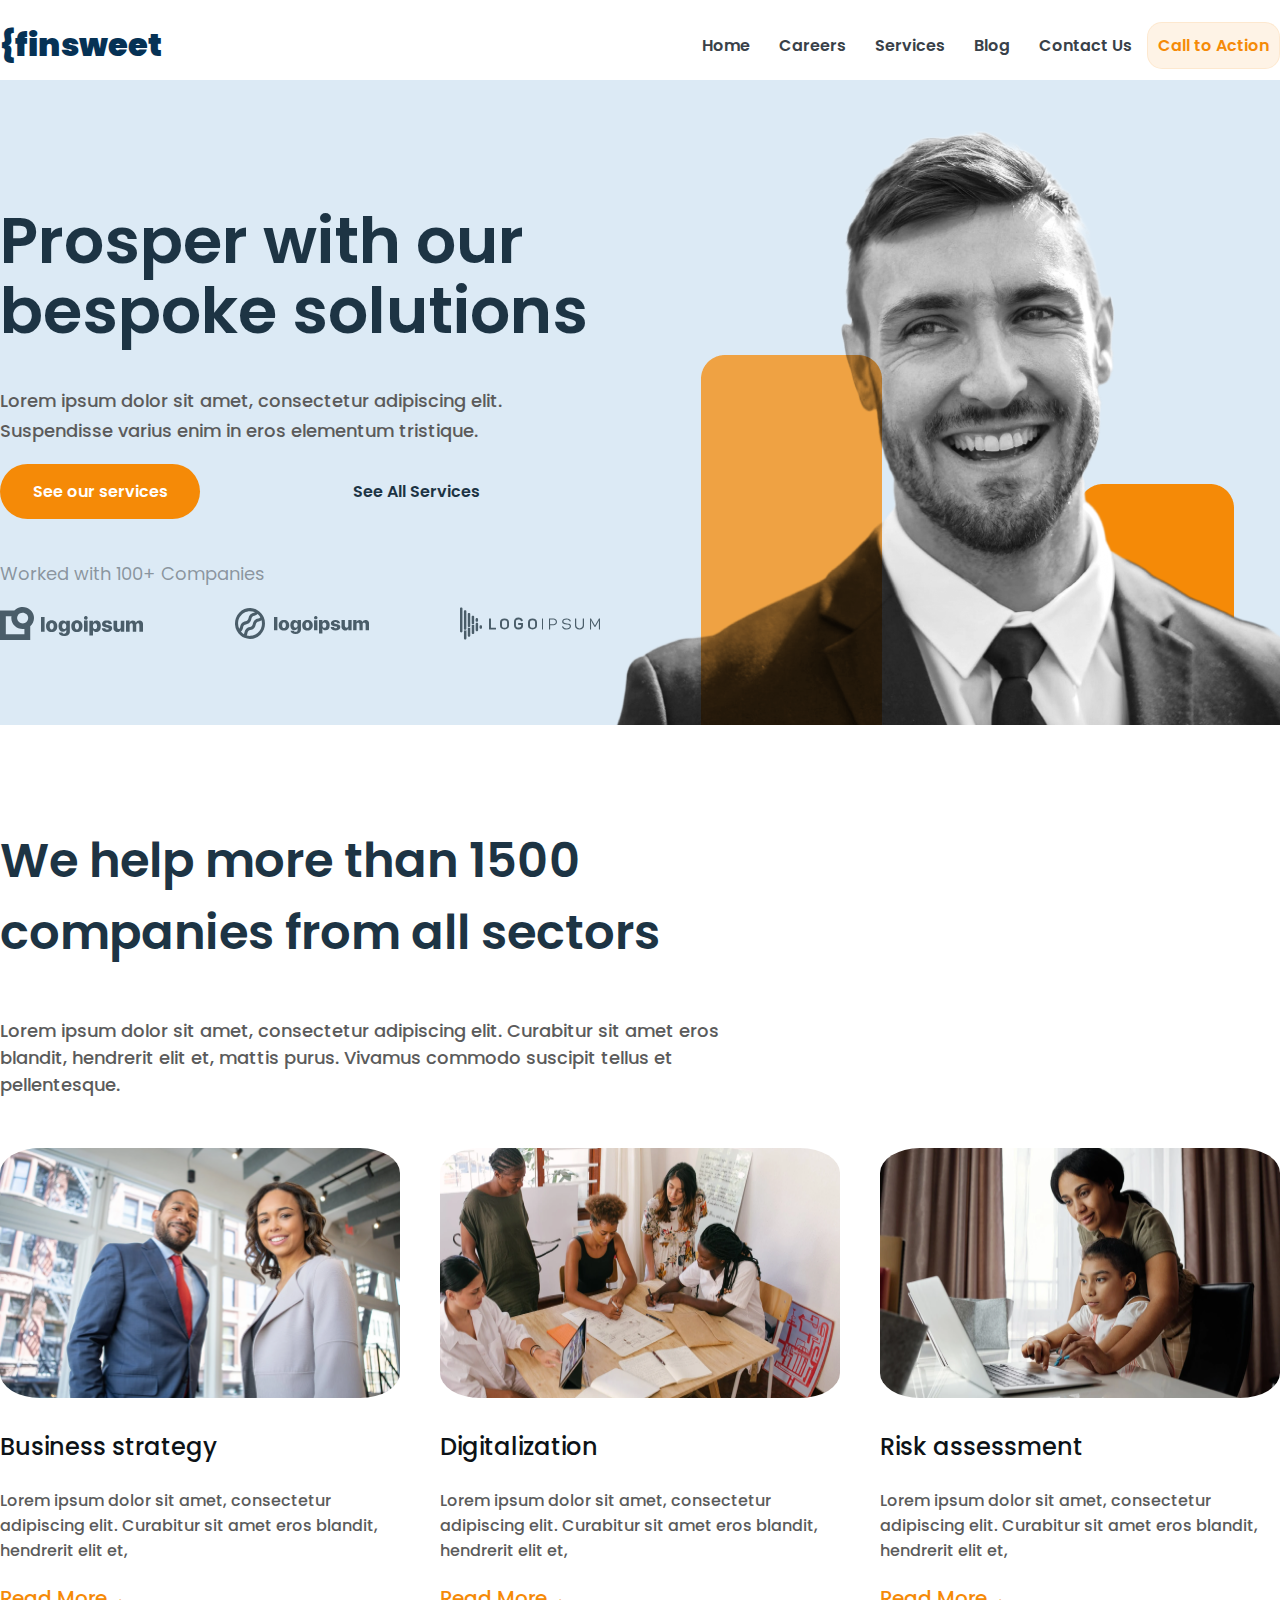
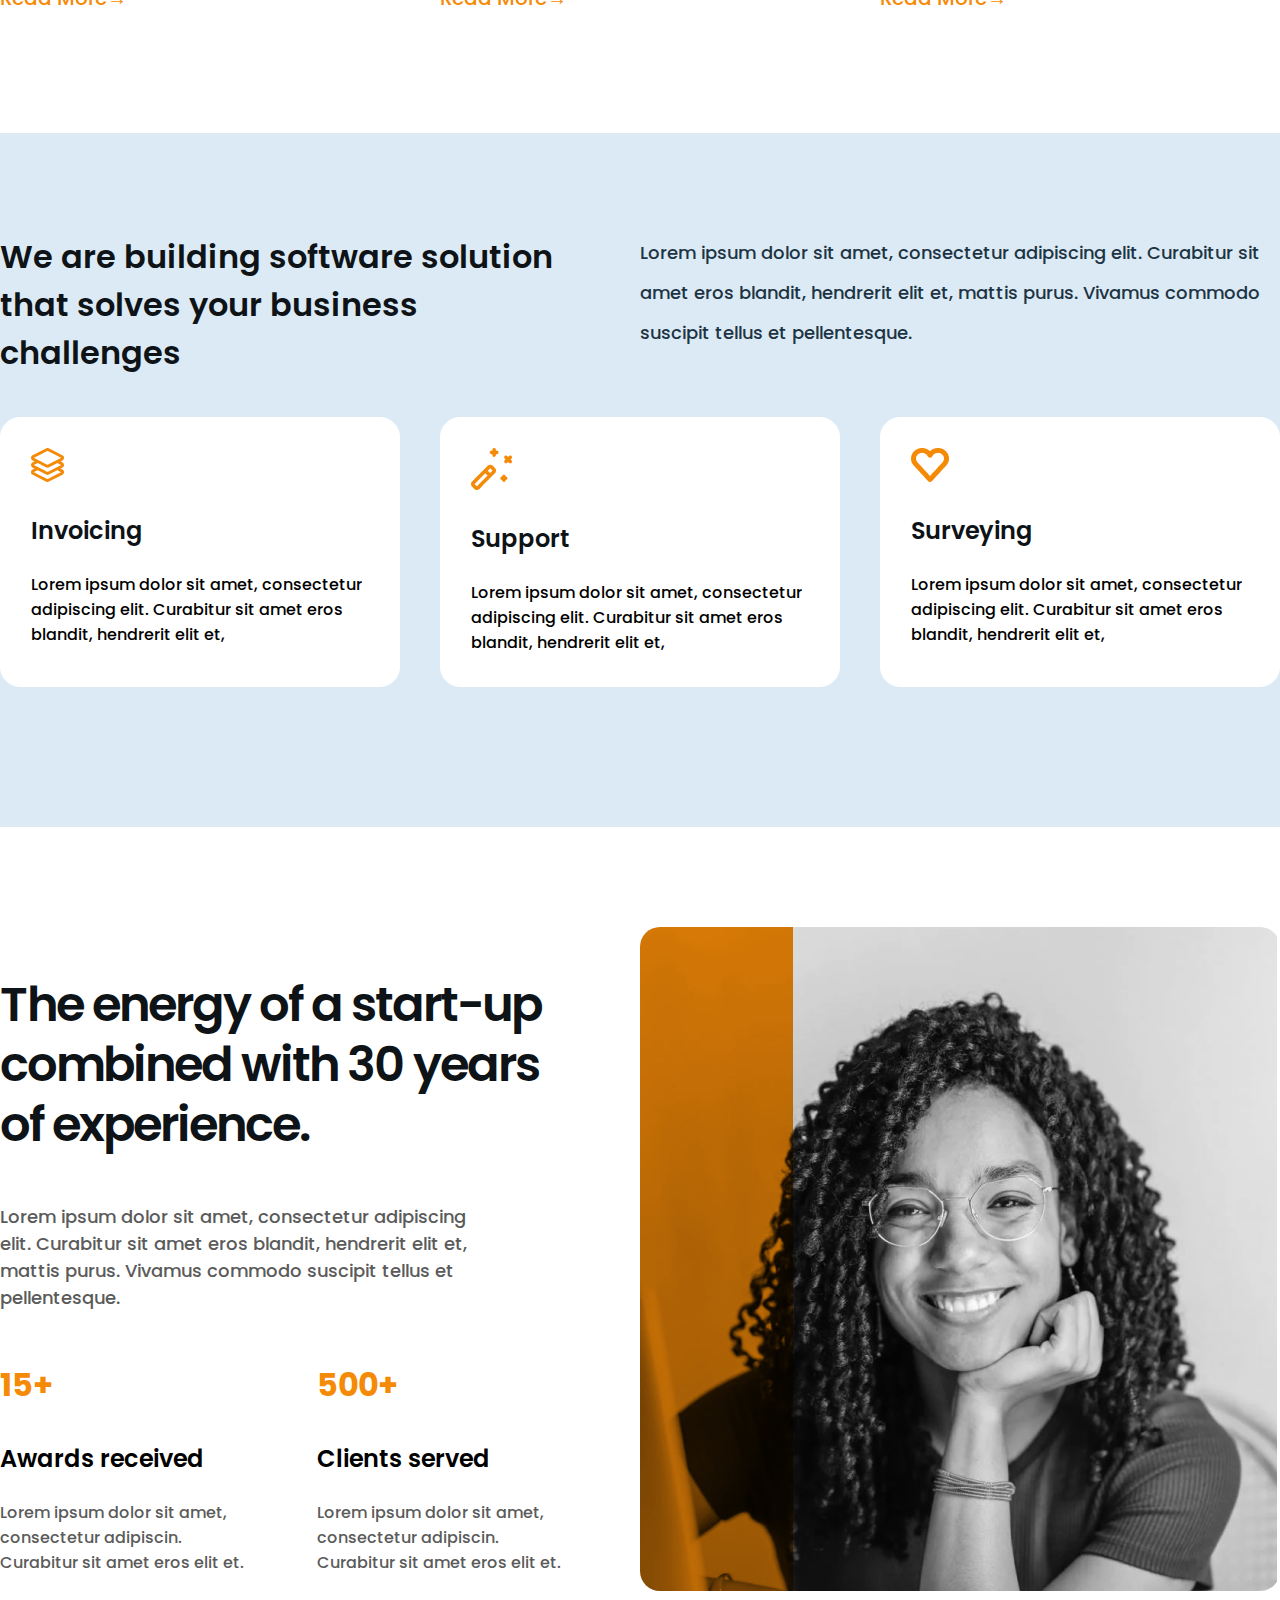
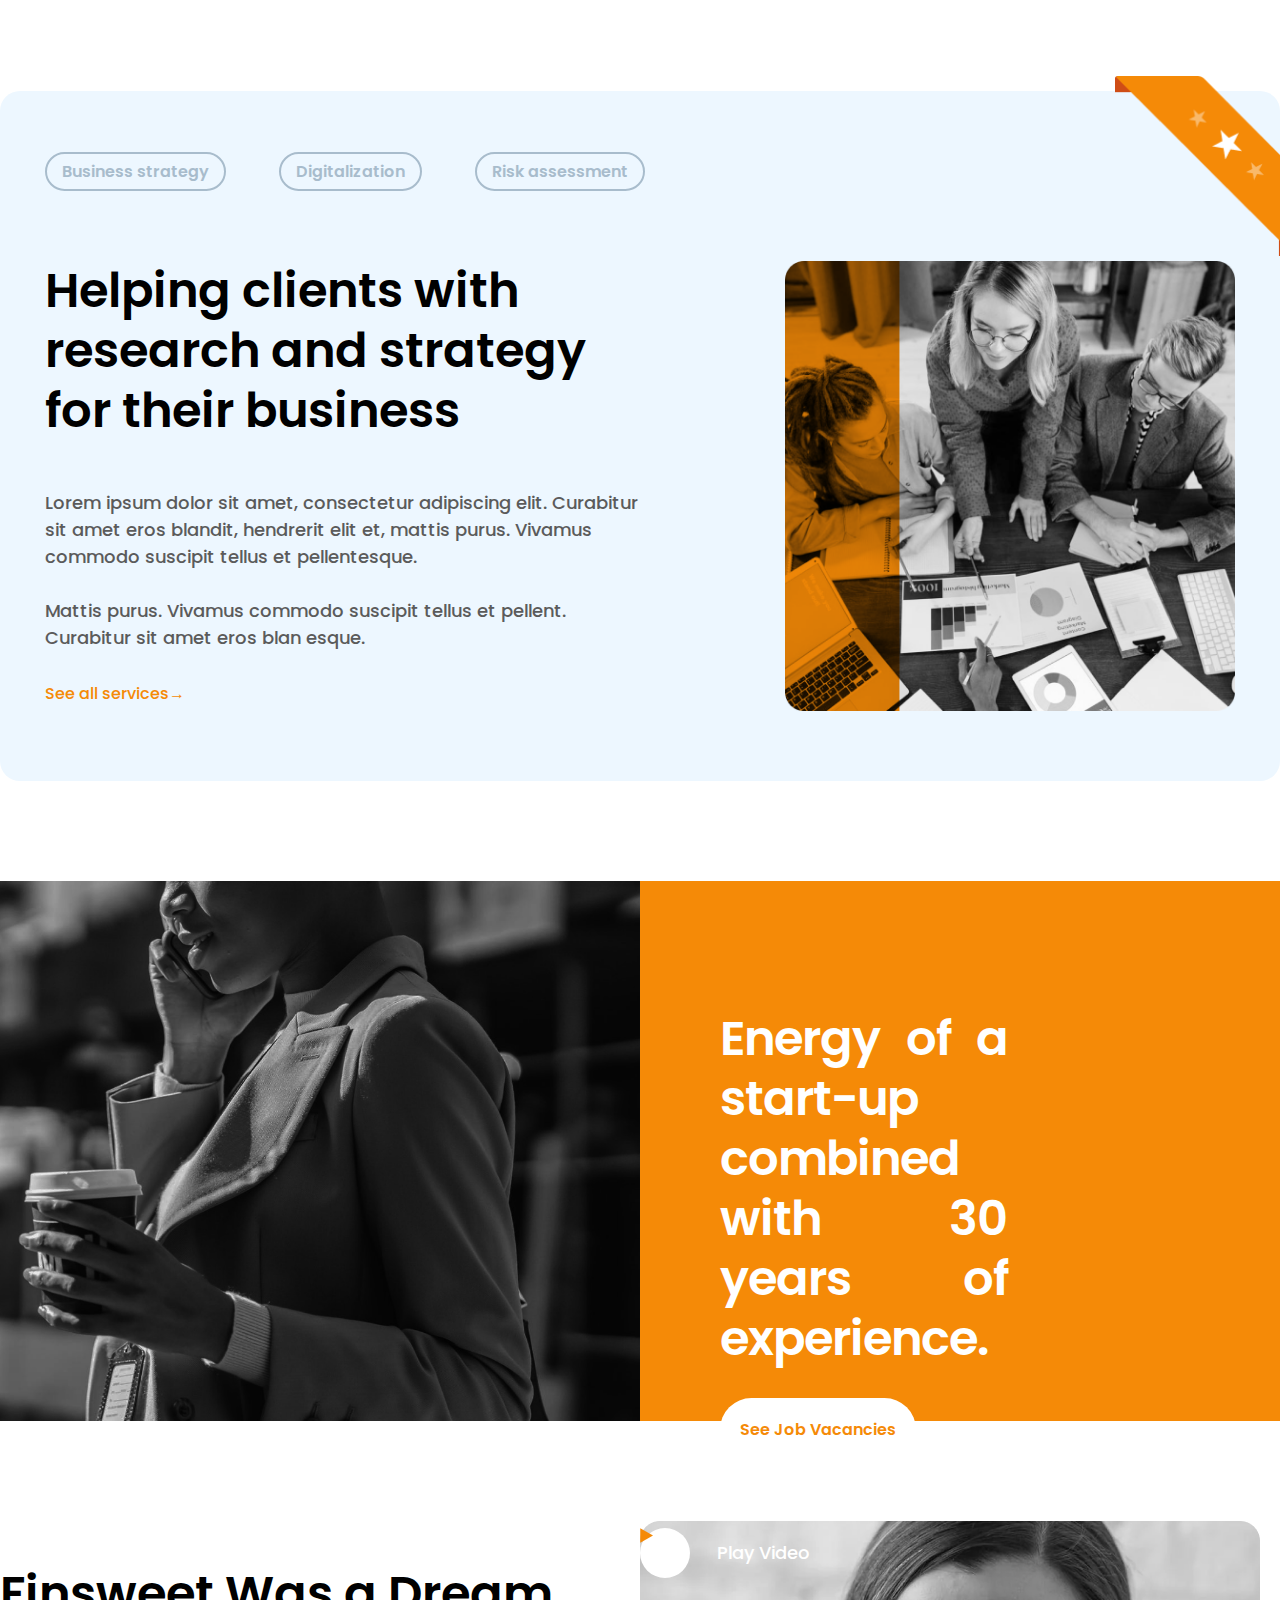
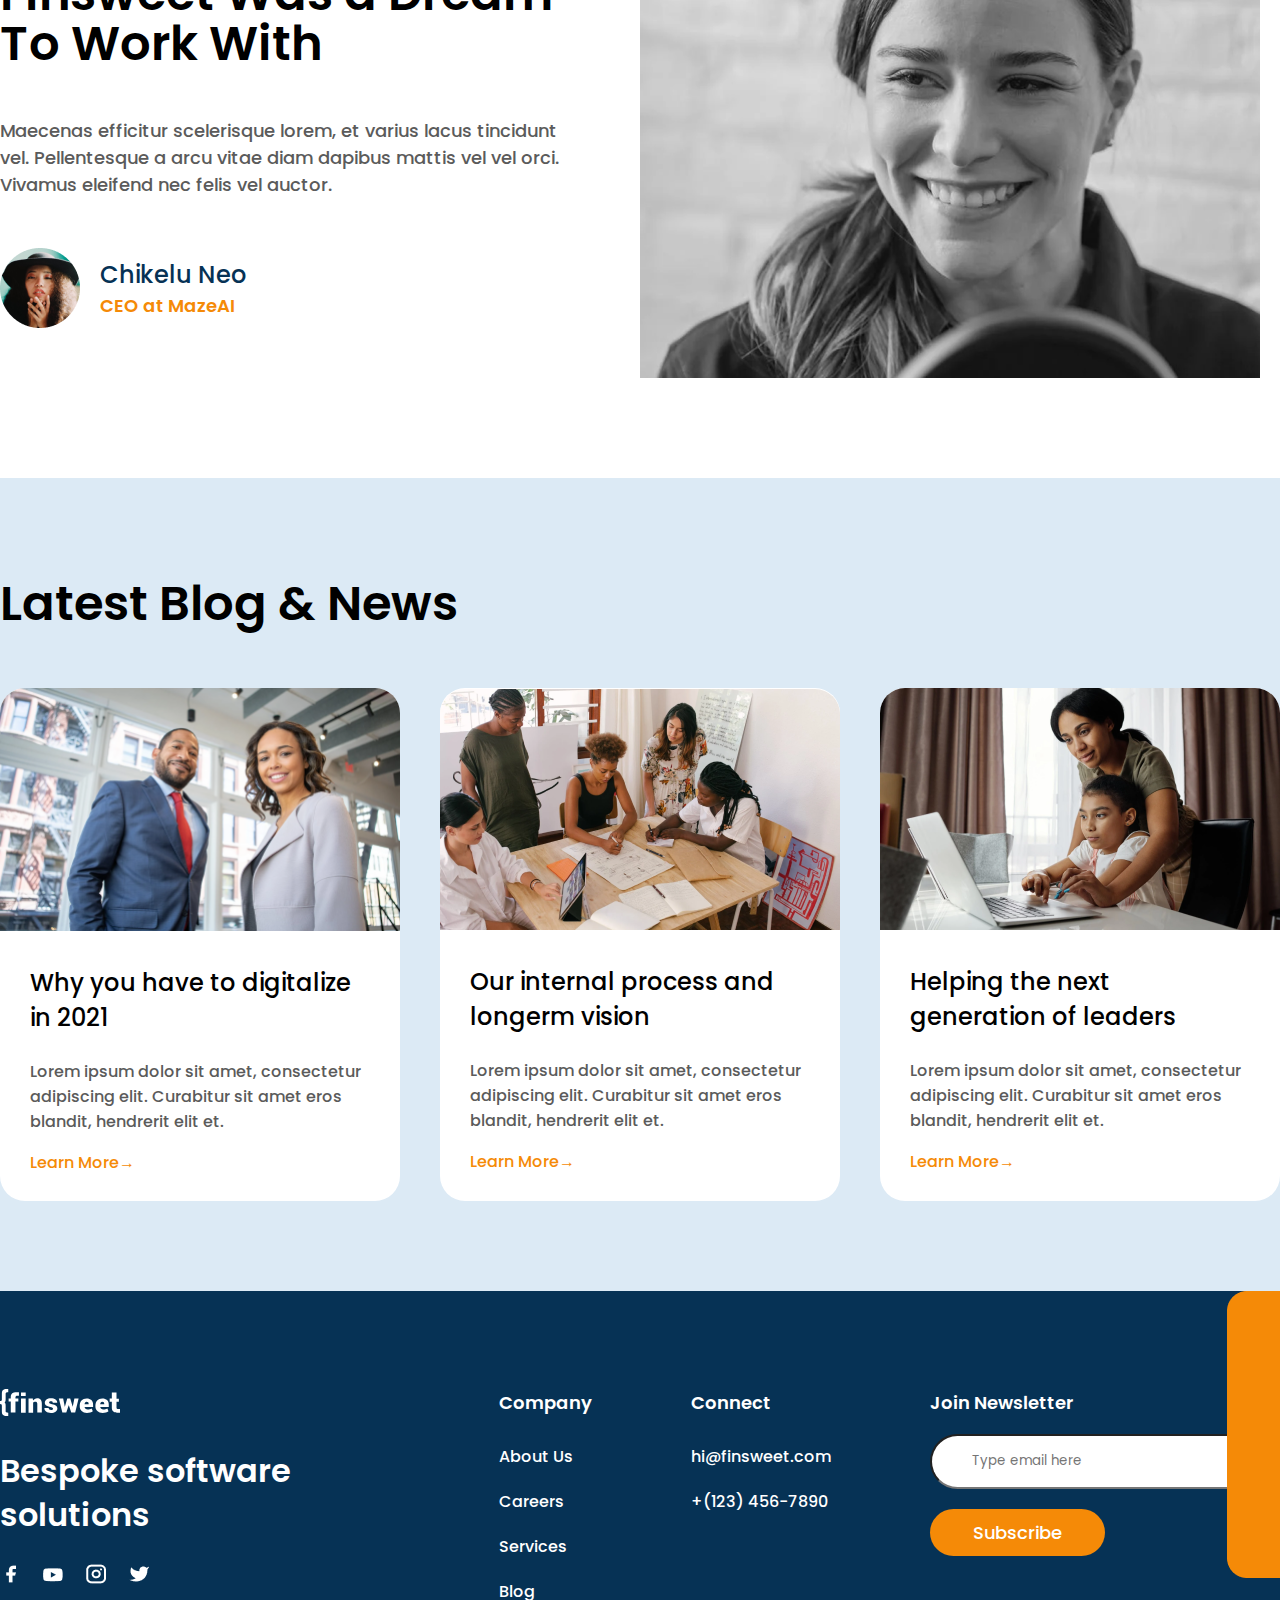
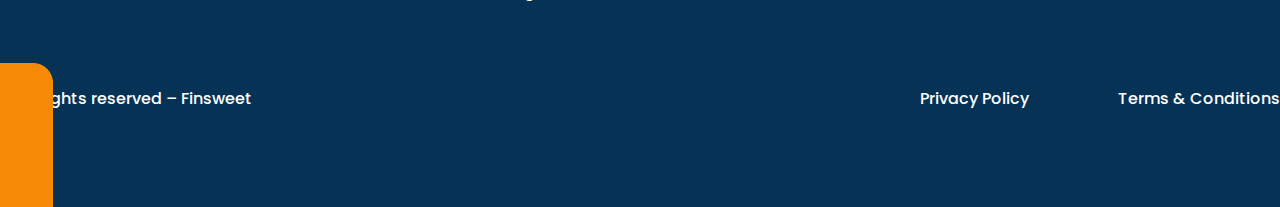
==== index.html @ 95236949 "home-class" ====
<!DOCTYPE html>
<html lang="en">

<head>
    <meta charset="UTF-8">
    <meta http-equiv="X-UA-Compatible" content="IE=edge">
    <meta name="viewport" content="width=device-width, initial-scale=1.0">
    <title>Assign</title>
    <link rel="stylesheet" href="style.css">
    <link rel="stylesheet" href="main.css">
    <link rel="stylesheet" href="service.css">
    <link rel="stylesheet" href="blog.css">
    <link rel="stylesheet" href="careers.css">
    <link rel="preconnect" href="https://fonts.googleapis.com">
    <link rel="preconnect" href="https://fonts.gstatic.com" crossorigin>
    <link href="https://fonts.googleapis.com/css2?family=Poppins:wght@100;200;300;400;500;600;700;800;900&display=swap"
        rel="stylesheet">
</head>

<body>
    <!-- HEADER STARTS HERE -->
    <header>
        <div class="container top">
            <h1>{finsweet</h1>
            <div class="navbar">
                <nav>
                    <ul>
                        <li><a href="#">Home</a></li>
                        <li><a href="#">Careers</a></li>
                        <li><a href="#">Services</a></li>
                        <li><a href="#">Blog</a></li>
                        <li><a href="#">Contact Us</a></li>
                    </ul>
                </nav>
                <div class="button"> Call to Action</div>
            </div>
        </div>
    </header>
    <!-- HEADER ENDS HERE -->
    <!-- FIRST SECTION -->
    <section class="first ">
        <div class="text container">
            <div class="lefttext">
                <h2>Prosper with our bespoke solutions</h2>
                <p>Lorem ipsum dolor sit amet, consectetur adipiscing elit. Suspendisse varius enim in eros elementum
                    tristique.</p>
                <div class="anchor">
                    <a href="#" class="sbutton">See our services</a>
                    <a href="#" class="all">See All Services</a>
                </div>

                <p class="anch">Worked with 100+ Companies</p>
                <div class="icons">
                    <img src="./img/images/haeder-logo-1.svg" alt="">
                    <img src="./img/images/heder-logo-2.svg" alt="">
                    <img src="./img/images/header-logo-3.svg" alt="">
                </div>
            </div>
            <img src="./img/images/header-image.png" alt="man">
        </div>
    </section>
    <!-- FIRST SECTION ENDS -->
    <!-- SECOND SECTION STARTS HERE -->
    <section class="second">
        <div class="container">
            <p class="maintext">We help more than 1500 companies from all sectors</p>
            <p class="subtext">Lorem ipsum dolor sit amet, consectetur adipiscing elit. Curabitur sit amet eros blandit,
                hendrerit elit
                et, mattis purus. Vivamus commodo suscipit tellus et pellentesque.</p>
            <div class="post">
                <div class="ig">
                    <img src="./img/images/post1.png" alt="">
                    <p class="bold">Business strategy</p>
                    <p>Lorem ipsum dolor sit amet, consectetur adipiscing elit. Curabitur sit amet eros blandit,
                        hendrerit elit et, </p>
                    <p class="readmore">Read More</p>
                </div>
                <div class="ig">
                    <img src="./img/images/post-2.png" alt="">
                    <p class="bold">Digitalization</p>
                    <p>Lorem ipsum dolor sit amet, consectetur adipiscing elit. Curabitur sit amet eros blandit,
                        hendrerit elit et, </p>
                    <p class="readmore">Read More</p>
                </div>
                <div class="ig">
                    <img src="./img/images/post-3.png" alt="">
                    <p class="bold">Risk assessment</p>
                    <p>Lorem ipsum dolor sit amet, consectetur adipiscing elit. Curabitur sit amet eros blandit,
                        hendrerit elit et, </p>
                    <p class="readmore">Read More</p>
                </div>
            </div>
        </div>
    </section>
    <!-- SECOND SECTION ENDS HERE -->
    <!-- THIRD SECTION STARTS HERE -->
    <section class="third">
        <div class="container">
            <div class="thirdtext">
                <p>We are building software solution that solves your business challenges</p>
                <p>Lorem ipsum dolor sit amet, consectetur adipiscing elit. Curabitur sit amet eros blandit, hendrerit
                    elit et, mattis purus. Vivamus commodo suscipit tellus et pellentesque.</p>
            </div>
            <div class="feature">
                <div class="char">
                    <img src="./img/images/Icon-layer.png" alt="">
                    <p class="bold">Invoicing</p>
                    <p>Lorem ipsum dolor sit amet, consectetur adipiscing elit. Curabitur sit amet eros blandit,
                        hendrerit elit et, </p>
                </div>
                <div class="char">
                    <img src="./img/images/Icon-wizard.png" alt="">
                    <p class="bold">Support</p>
                    <p>Lorem ipsum dolor sit amet, consectetur adipiscing elit. Curabitur sit amet eros blandit,
                        hendrerit elit et, </p>
                </div>
                <div class="char">
                    <img src="./img/images/Icon-heart.png" \ alt="">
                    <p class="bold">Surveying</p>
                    <p>Lorem ipsum dolor sit amet, consectetur adipiscing elit. Curabitur sit amet eros blandit,
                        hendrerit elit et, </p>
                </div>
            </div>
        </div>
    </section>
    <!-- THIRD SECTION ENDS HERE -->
    <!-- FOURTH SECTION STARTS HERE -->
    <section class="fourth">
        <div class="container middle">
            <div class="fourthleft">
                <p class="fourthmain">The energy of a start-up combined with 30 years of experience.</p>
                <p class="fourthside">Lorem ipsum dolor sit amet, consectetur adipiscing elit. Curabitur sit amet eros
                    blandit, hendrerit elit et, mattis purus. Vivamus commodo suscipit tellus et pellentesque.</p>
                <div class="block">
                    <div class="number">
                        <p class="orange">15+</p>
                        <p class="bold">Awards received</p>
                        <p class="small">Lorem ipsum dolor sit amet, consectetur adipiscin. Curabitur sit amet eros elit
                            et.</p>
                    </div>

                    <div class="number">
                        <p class="orange">500+</p>
                        <p class="bold">Clients served</p>
                        <p class="small">Lorem ipsum dolor sit amet, consectetur adipiscin. Curabitur sit amet eros elit
                            et.</p>
                    </div>
                </div>
            </div>

            <div class="about-image">
            </div>
        </div>
    </section>
    <!-- FOURTH SECTION ENDS HERE -->
    <!-- FIFTH SECTION STARTS HERE -->
    <section class="fifth">
        <div class="container team">
            <div>
                <img class="ribbon" src="./img/images/Ribbon.png" alt="">
            </div>
            <div class="between">
                
                    <div class="service-tab">
                        <ul>
                            <li class="tab"><a href="#">Business strategy</a></li>
                            <li class="tab"><a href="#">Digitalization</a></li>
                            <li class="tab"><a href="#">Risk assessment</a></li>
                        </ul>
                    </div>

                    <div class="below">
                        <div class="text-here">
                            <p class="fifthmain">Helping clients with research and strategy for their business</p>
                            <p class="fifthsub">Lorem ipsum dolor sit amet, consectetur adipiscing elit. Curabitur sit amet
                                    eros blandit, hendrerit elit et, mattis purus. Vivamus commodo suscipit tellus et
                                    pellentesque.
                                    <br><br>
                                    Mattis purus. Vivamus commodo suscipit tellus et pellent. Curabitur sit amet eros blan
                                    esque.
                            </p>
                            <p class="readmore"><a href="#">See all services</a></p>
                        </div>
                        
                        <div class="img-here">
                            <img class="team-img" src="./img/images/Service image.png" alt="">
                        </div>
                </div>
            </div>
        </div>
    </section>
    <!-- FIFTH SECTION ENDS HERE -->
    <!-- SIXTH SECTION STARTS HERE -->
    <section class="sixth">
        <div class="bw" style="background-image: url(./img/images/experience-image.png)">
        </div>
        <div class="sixthright">
            <p class="sixthmain">Energy of a start-up combined with 30 years of experience.</p>


            <a href="#" class="seemore">See Job Vacancies</a></p>
        

        </div>
    </section>
    <!-- SIXTH SECTION ENDS HERE -->
    <!-- SEVENTH SECTION STATS HERE -->
    <section class="seventh">
        <div class="container video">
            <div class="seventhleft">
                <p class="sevenmain">Finsweet Was a Dream To Work With</p>
                <p class="sevensub">Maecenas efficitur scelerisque lorem, et varius lacus tincidunt vel. Pellentesque a
                    arcu vitae diam
                    dapibus mattis vel vel orci. Vivamus eleifend nec felis vel auctor.</p>
                <div class="person">
                    <img class="pro" src="./img/images/Image.png" alt="">
                    <div class="intro">
                        <p class="name">Chikelu Neo</p>
                        <p class="title">CEO at MazeAI</p>
                    </div>

                </div>
            </div>
            <div class="video-img">
                <!-- <img src="./img/images/video-image.png" alt=""> -->
                <div class="layer">
<!-- HAVING ISSUE WITH MAKING THE PLAYBUTTON -->
                    <div class="playbutton"><img class="tri" src="./img/images/play-icon.svg" alt=""></div>
                    <p>Play Video</p>

                </div>

            </div>
        </div>
    </section>
    <!-- SEVENTH ENDS HERE -->
    <!-- EIGHT SECTION STARTS HERE -->
    <section class="eight">
        <div class="container entire">
            <h3>Latest Blog & News</h3>
            <div class="big-article">
                <div class="art">
                    <img src="./img/images/post1.png" alt="">
                    <div class="text">
                        <p class="bold-art">Why you have to digitalize in 2021</p>
                        <p class="small-art">Lorem ipsum dolor sit amet, consectetur adipiscing elit. Curabitur sit amet
                            eros blandit, hendrerit elit et.</p>
                        <p class="learn-more">Learn More</p>
                    </div>

                </div>
                <div class="art">
                    <img src="./img/images/post-2.png" alt="">
                    <div class="text">
                        <p class="bold-art">Our internal process and longerm vision</p>
                        <p class="small-art">Lorem ipsum dolor sit amet, consectetur adipiscing elit. Curabitur sit amet
                            eros blandit, hendrerit elit et.</p>
                        <p class="learn-more">Learn More</p>
                    </div>

                </div>
                <div class="art">
                    <img src="./img/images/post-3.png" alt="">
                    <div class="text">
                        <p class="bold-art">Helping the next generation of leaders</p>
                        <p class="small-art">Lorem ipsum dolor sit amet, consectetur adipiscing elit. Curabitur sit amet
                            eros blandit, hendrerit elit et.</p>
                        <p class="learn-more">Learn More</p>
                    </div>

                </div>
            </div>
        </div>
    </section>
    <!-- EIGHT SECTION ENDS HERE -->
    <!-- FOOTER STARTS HERE -->
    <footer>
        <img class="smallshape" src="./img/images/Shape Left.png" alt="smallshape">
        <img class="bigshape" src="./img/images/Shape Right.png" alt="bigshape">
        <section class="container seperate">

            <div class="above">

                <div class="one">
                    <h3><img src="./img/images/Logo.svg" alt=""></h3>
                    <h2>Bespoke software solutions</h2>
                    <div class="icon">
                        <ul>
                            <li><a href="#"></a><img src="./img/images/facebook.png" alt=""></li>
                            <li><a href="#"><img src="./img/images/Subtract.png" alt=""></a></li>
                            <li><a href="#"><img src="./img/images/instagram.png" alt=""></a></li>
                            <li><a href="#"><img src="./img/images/twitter.png" alt=""></a></li>
                        </ul>
                    </div>
                </div>


                <div class="two">
                    <h3>Company</h3>
                    <ul>
                        <li><a href="#">About Us</a></li>
                        <li><a href="#">Careers</a></li>
                        <li><a href="#">Services</a></li>
                        <li><a href="#">Blog</a></li>
                    </ul>
                </div>

                <div class="three">
                    <h3>Connect</h3>
                    <ul>
                        <li>hi@finsweet.com</li>
                        <li>+(123) 456-7890</li>
                    </ul>
                </div>

                <div class="four">
                    <h3>Join Newsletter</h3>
                    <div class="input"><input type="text" placeholder="Type email here"></div>
                    <div class="subscribe"><a href="#">Subscribe</a></div>
                </div>

            </div>

            <div class="bottom">
                <div>
                    <p>© All rights reserved – Finsweet</p>
                </div>
                <div class="least">
                    <ul>
                        <li><a href="#">Privacy Policy</a></li>
                        <li><a href="#">Terms & Conditions</a></li>
                    </ul>
                </div>

            </div>

        </section>
    </footer>
    <!-- FOOTER ENDS HERE -->




</body>

</html>
---- style.css ----
* {
    font-family: 'Poppins', sans-serif;
    box-sizing: border-box;
}
html{
    font-size: 16px;
}

body {
    margin: 0;
    font-weight: 500;
}

/* HEADER STARTS HERE */
.container {
    max-width: 1280px;
    margin: auto;
    width: 100%;
}

header {
    width: 100%;
    height: 80px;
    display: flex;
    justify-content: space-between;
    text-align: center;
    font-weight: 600;
}

header h1 {
    color: #063255;
    font-weight: 900;
}

.top {
    display: flex;
    justify-content: space-between;
    align-items: center;
}

.navbar {
    display: flex;
    justify-content: end;
    align-items: center;
}

.navbar ul {
    width: 500px;
    display: flex;
    justify-content: space-around;
    align-items: center;
}

li {
    list-style: none;
}

a {
    text-decoration: none;
    color: #394149;

}

.button {

    padding: 10px;
    border: 1px solid rgba(245, 138, 7, 0.1);
    color: #F58A07;
    border-radius: 15px;
    background-color: rgba(245, 138, 7, 0.1);
}

nav {
    display: flex;
    align-items: center;
}

/* HEADER ENDS HERE */
/* FOOTER STARTS HERE */
footer {
    background-color: #063255;
    color: white;
    padding: 80px 0;
    position: relative;
    font-weight: 500;
}
footer .one h2{
    font-size: 2rem;
    font-weight: 600;
    line-height: 44px;
    width: 400px;
    margin-right: 0;
}
footer a{
    color: white;
}
.above {
    display: flex;
    justify-content: space-between;
}
.above .one .icon ul{
    display: flex;
    justify-content: space-between;
    width: 150px;
}
.above ul {
    padding-left: 0;
}
.above h3{
    font-size: 1.125rem;
    font-weight: 600;
}
.above .two ul li{
    padding: 10px 0;
}
.above .three ul li{
    padding: 10px 0;
}
.bottom{
    display: flex;
    justify-content: space-between;
    margin-top: 40px;
}
.four .input input{
    width: 350px;
    height: 55px;
    border-radius: 30px;
    padding-left: 40px;
    color: #9C9C9C;
}
.four .subscribe{
    border-radius: 35px;
    background-color: #F58A07;
    color: white;
    padding: 10px;
    width: 50%;
    margin-top: 20px;
    text-align: center;
    font-size: 1.125rem;

}

.least ul{
    display: flex;
    align-items: end;
    justify-content: space-between;
    width: 400px;
}
footer .smallshape{
    position: absolute;
    bottom: 0;
    left:0;
}
footer .bigshape{
    position: absolute;
    right:0;
    top:0;
}
/* FOOTER ENDS HERE */
---- main.css ----
/* HEADER ENDS HERE */
/* FIRST SECTION STARTS HERE */
.first {
    background-color: #DCEAF5;
}

.first .text {
    width: 100%;
    display: flex;
    /* height: 50vw; */
    justify-content: space-between;

}

.first .lefttext {
    width: 60%;
    align-self: center;
}

.first h2 {
    color: #1D3444;
    font-size: 4rem;
    line-height: 70px;
    width:600px;
    font-weight: 600;
    margin: 40px 0;

}

.first p {
    color: #5B5B5B;
    font-size: 1.125rem;
    line-height: 30px;
}

.first .anchor {
    display: flex;
    justify-content: space-between;
    width: 80%;
    align-items: center;
    font-weight: 600;
}

.first .sbutton {
    padding: 15px;
    color: white;
    background: #F58A07;
    border-radius: 35px;
    width: 200px;
    text-align: center;
}

.first a {
    text-decoration: none;
}

.first .all {
    color: #1D3444;

}

.first .anch {
    color: #39414980;
    font-size: 1.125rem;
    font-weight: 400;
    margin-top: 40px;
}

.first .icons {
    display: flex;
    justify-content: space-between;
}

/* FIRST SECTION ENDS */
/* SECOND SECTION STARTS HERE */
.second {
    margin: 100px 0;
}

.second .maintext {
    font-size: 3rem;
    font-weight: 600;
    width: 60%;
    color: #1D3444;
}

.second .subtext {
    font-size: 1.125rem;
    width: 60%;
    color: #5B5B5B;
    margin-bottom: 50px;
}

.second .post {
    display: flex;
    justify-content: space-between;
}

.second .ig {
    width: 400px;
}

.second img {
    width: 400px;
    height: 250px;
    border-radius: 10%;
}

.second .bold {
    color: #0D1317;
    font-size: 1.5rem;
    font-style: bold;
}

.second p {
    color: #5B5B5B;
}

.second .readmore {
    color: #F58A07;
    font-size: 20px;
}

.second .readmore::after {
    content: "\2192";
}
/* SECOND SECTION ENDS HERE */
/* THIRD SECTION STARTS HERE */
.third {
    background-color: #DCEAF5;
    margin: 100px 0;
    padding: 100px 0;

}

.third .thirdtext {
    display: flex;
    align-items: start;
    justify-content: space-between;
}

.thirdtext p {
    width: 50%;
    margin: 0;
}

.thirdtext p:first-child {
    font-size: 2rem;
    font-weight: 600;
    color: #0D1317;
    width: 45%;
}

.thirdtext p:last-child {
    font-size: 1.125rem;
    color: #1D3444;
    line-height: 40px;
}

.third .bold {
    color: #0D1317;
    font-weight: 600;
    font-size: 1.5rem;
    font-style: bold;
}

.third .img {
    width: 33px;
    height: 34px;
}

.third .feature {
    display: flex;
    justify-content: space-between;
    align-items: center;
    border-radius: 30px;
    width: 100%;
    margin: 40px 0;
}

.feature .char {
    background-color: white;
    border: 1px solid white;
    border-radius: 20px;
    padding: 30px;

}

.feature div {
    width: 400px;
    height: 270px;
}

/* THIRD SECTION ENDS HERE */
/* FOURTH SECTION STARTS HERE */
.fourth {
    margin: 100px 0;
}

.fourth .about-image{
    background: url(./img/images/about-img.png) no-repeat;
    width:50%;
    border-radius: 20px;
   
}
.fourth .fourthleft {
    width: 45%;

}

.fourth .middle {
    display: flex;
    justify-content: space-between;
    width: 100%;
}

.fourth .fourthmain {
    font-size: 3rem;
    font-weight: 600;
    color: #0D1317;
    line-height: 60px;
    width: 100%;
    letter-spacing: -2px;
}

.fourth .fourthside {
    font-size: 1.125rem;
    color: #5B5B5B;
    width: 85%;
}

.fourth .block {
    display: flex;
    justify-content: space-between;
    width: 100%;
}
.fourth .number{
    width: 45%;
}

.fourth .orange {
    font-size: 2rem;
    font-weight: 700;
    color: #F58A07;
}

.fourth .bold {
    font-size: 1.5rem;
    font-weight: 600;
    font-style: bold;
}

.fourth .small {
    color: #5B5B5B;
}

/* FOURTH SECTION ENDS HERE */
/* FIFTH SECTION STARTS HERE */
.fifth {
    margin: 100px 0;
}
.fifth .team .ribbon {
    width: 180px;
    height: 180px;
    position: absolute;
    top: -15px;
    right: -15px;
    
}
.fifth .team{
    position: relative;
    background-color: white;
}

.fifth .between{
    background-color: #EDF7FF;
    display: flex;
    flex-direction: column;
    border-radius: 20px;
    padding: 45px;
}

.fifth .tab{
    font-weight: 600;
}

.fifth .service-tab ul {
    display: flex;
    justify-content: space-between;
    text-align: center;
    padding: 0;
    width: 600px;
    margin-bottom: 70px;
}

.fifth .service-tab ul li a {
    text-decoration: none;
    color: #A8BCCC;
}

.fifth .service-tab ul li {
    list-style: none;
    border: 2px solid #A8BCCC;
    border-radius: 25px;
    padding: 5px 15px;
}

.fifth .service-tab ul li:hover,
.service-tab ul li:focus {
    border: 2px solid white;
    background-color: white;
}

.fifth .service-tab ul li a:hover,
.service-tab ul li a:focus {
    color: #F58A07;
}

.fifth .below{
    display: flex;
    justify-content: space-between;
}
.fifth .text-here{
    width: 50%;
}
.img-here .team-img {
    width: 450px;
    height:450px;
}
.fifth .fifthmain {
    font-size: 3rem;
    font-weight: 600;
    line-height: 60px;
    margin-top: 0;
}

.fifth .fifthsub {
    font-size: 1.125rem;
    color: #5B5B5B;
}
.fifth .readmore{
    margin: 30px 0;
}
.fifth .readmore a {
    text-decoration: none;
    color: #F58A07;
}

.fifth .readmore::after {
    content: "\2192";
    color: #F58A07;
}

/*FIFTH SECTION ENDS HERE  */
/* SIXTH SECTION STARTS HERE */
.sixth {
    display: flex;
    justify-content: space-around;
    width: 100%;
    height: 60vh;
    margin: 100px 0;
}

.bw {
    /* background-image: url(./img/images/experience-image.png); */
    width: 50%;
    background-size: cover;
    
}

.sixthright {
    width: 50%;
    background-color: #F58A07;
    padding:80px;
   
}

.sixthright .sixthmain {
    color: white;
    font-size: 3rem;
    font-weight: 600;
    text-align: justify;
    width: 60%;
    letter-spacing: -1px;
    line-height: 60px;

}

.sixth .seemore {
    text-decoration: none;
    color: #F58A07;
    font-weight: 600;
    border-radius: 35px;
    width: 220px;
    height: 55px;
    background: white;
    padding: 20px;
    text-align: center;
}

/* SIXTH SECTION ENDS HERE */
/* SEVENTH SECTION STARTS HERE */
.seventh{
    margin: 100px 0;
}
.seventh .video{
    display: flex;
    justify-content: space-between;
    width: 100%;

}
.seventh .seventhleft{
    width:45%;
}
.seventh .sevenmain{
    font-size: 3rem;
    font-weight: 600;
    line-height: 50px;
}
.seventh .sevensub{
    font-size: 1.125rem;
    color: #5B5B5B;
}
.seventh .person{
    display: flex;
    justify-content: start;
    align-items: center;
    margin: 50px 0;
}
.seventh .pro{
    width: 80px;
    height:80px;
}
.seventh .intro{
    margin-left: 20px;
    width: 50%;
}
.seventh .name{
    font-size: 1.5rem;
    color: #063255;
    margin:0;
}
.seventh .title{
    font-size: 1.125rem;
    color: #F58A07;
    margin: 0;
}
.seventh .video-img{
    width: 50%;
    background: url(./img/images/video-image.png) no-repeat;
}
.seventh .video-img .playbutton{
    border-radius: 50%;
    background-color: white;
    width:50px;
    height:50px;
    position: relative;
}
.seventh .layer{
    display: flex;
    align-items: center;
    justify-content: space-between;
    width: 170px;
   
}
.seventh .layer p{
    color: white;
    font-size: 1.125rem;
    position: relative;
}
.seventh .layer .playbutton .tri{
    position: absolute;

}
/* SEVENTH SECTION ENDS HERE */
/* EIGHT SECTION STARTS HERE */
.eight{
    background-color: #DCEAF5;
    padding: 90px 0;
    

}
.eight .big-article{
    display:flex;
    justify-content: space-between;

}
.art{
    background-color: white;
    border-radius: 25px;
    width: 400px;
    display: flex;
    flex-direction: column;
    justify-content: center;
}
.eight .big-article img{
    width:400px;
    border-radius: 25px 25px 0 0;
}
.eight h3{
    font-size: 3rem;
    font-weight: 600;
    margin-top: 0;
}
.eight .bold-art{
    font-size: 1.5rem;
}
.eight .small-art{
    color:#5B5B5B;
}
.eight .learn-more{
    color: #F58A07;
}
.eight .learn-more::after {
    content: "\2192";
}
.eight .text{
    padding: 10px 30px;
}
/* EIGHT SECTION ENDS HERE */
---- service.css ----
/* FIRST SECTION STARTS HERE */
.body .one {
    display: flex;
    justify-content: space-between;
    align-items: center;
    margin: 100px 0;
    width: 100%;
}

.one-text {
    width: 45%;
}

.one .photo-here {
    width: fit-content;
}

.one-text .main-text {
    font-size: 4rem;
    font-weight: 600;
    line-height: 70px;
    letter-spacing: -1px;
    color: #1D3444;
}

.one-text .sub-text {
    font-size: 1.125rem;
    color: #5B5B5B;
}

.one-text .next {
    background-color: #F58A07;
    border-radius: 35px;
    width: 170px;
    padding: 20px;
    text-align: center;
}

.one-text .next a {
    color: white;
    text-align: center;
}

/* FIRST SECTION ENDS HERE */
/* SECOND SECTION STARTS HERE */
.body .two {
    display: flex;
    justify-content: space-between;
    align-items: center;
    margin: 100px 0;
    width: 100%;
}

.photo-here {
    width: 45%;
}

.two-text {
    width: 45%;
}

.title {
    font-size: 3rem;
    font-weight: 600;
    color: #1D3444;

}

.para {
    font-size: 1.125rem;
    color: #5B5B5B;
}

.body ul li {
    list-style-type: disc;
    color: #5B5B5B;
    margin: 10px;
}

/* SECOND SECTION ENDS HERE */
/* THIRD SECTION STARTS HERES */
.body .three{
    display: flex;
    justify-content: space-between;
    align-items: center;
    margin: 100px 0;
    width: 100%;
}
.three-text{
    width: 45%;
}
 
.three .photo-here{
    width: 45%;
}
/* THIRD SECTION ENDS HERE */
/* FOURTH SECTION STARTS HERE */
.body .four{
    display: flex;
    justify-content: space-between;
    align-items: center;
    margin: 100px 0;
    width: 100%;
}
.four-text{
    width: 45%;
}
.four .photo-here{
    width:45%;
}
/* FOURTH SECTION ENDS HERE */
/* FIFTH SECTION STARTS HERE */
.body .five{
    display: flex;
    justify-content: space-between;
    align-items: center;
    margin:100px 0;
    width: 100%;
}
.five-text{
    width:45%;
}
.five .photo-here{
    width: 45%;
}
/* FIFTH SECTION ENDS HERE */
/* SIXTH SECTION STARTS HERE */
.body .six{
    display: flex;
    justify-content: space-between;
    align-items: center;
    margin: 100px 0;
    width: 100%;
}
.six-text{
    width: 45%;
}
.six .photo-here{
    width: 45%;
}
/* SIXTH SECTION ENDS HERE */
---- blog.css ----
/* FIRST SECTION STARTS HERE */
.blog-one{
    background-color: #DCEAF5;
    margin-bottom: 100px;
    width: 100%;

}
.blog-one .blog-body{
    display: flex;
    justify-content: space-evenly;
    align-items: center;   
    
    
    
}
.member .cover{
    display: flex;
    justify-content: space-between;
    align-items: center;
    width: 160px;
    
}
.member .cover img{
    width: 32px;
    height: 32px;
}
    

.member{
    display: flex;
    justify-content: space-between;
    width:70%;
}
.first-text .first-head{
    font-size: 4rem;
    font-weight: 600;
    line-height: 70px;
    color: #1D3444;
    letter-spacing: -3px;
}
.first-text .first-para{
    font-size: 1.125rem;
    color: #5B5B5B;
}
.first-text .first-more a{
    color:#F58A07;
}


/* FIRST SECTION ENDS HERE */
---- careers.css ----
/* FIRST SECTION STARTS HERE */
.career-one{
    display: flex;
    justify-content: space-between;
    align-items: center;
    margin: 100px 0;
    width: 100%;
}
.words-here{
    width:45%;
}
.big-word{
    font-size: 4rem;
    color: #1D3444;
    line-height: 70px;
    font-weight: 600;
}
.small-word{
    font-size: 1.125rem;
    color: #5B5B5B;
}
.more-word a{
    color: white;
}
.more-word{
    
    background: #F58A07;
    border-radius: 32px;
    width: 170px;
    padding: 15px;
    text-align: center;
}
/* FIRST SECTION ENDS HERE */
/* SECOND SECTION STARTS HERE */
.career-two{
    margin: 100px 0;
    width: 100%;
}
.career-two h2{
    font-size: 3rem;
    color: #1D3444;
}
.many-tables{
    width: 100%;
    display: flex;
    flex-wrap: wrap;
    
    justify-content: space-between;
}
.table{
    background: #C1E4FF4D;
    display: flex;
    flex-direction: column;
    border-radius: 30px;
    padding: 20px;
    width: 400px;
}
.big-tab{
    font-size: 1.5rem;
    color: #0D1317;
}
.small-tab{
    font-size: 1.125rem;
    color: #5B5B5B;
}
.apply{
    color:#F58A07;
}
/* SECOND SECTION ENDS HERE */
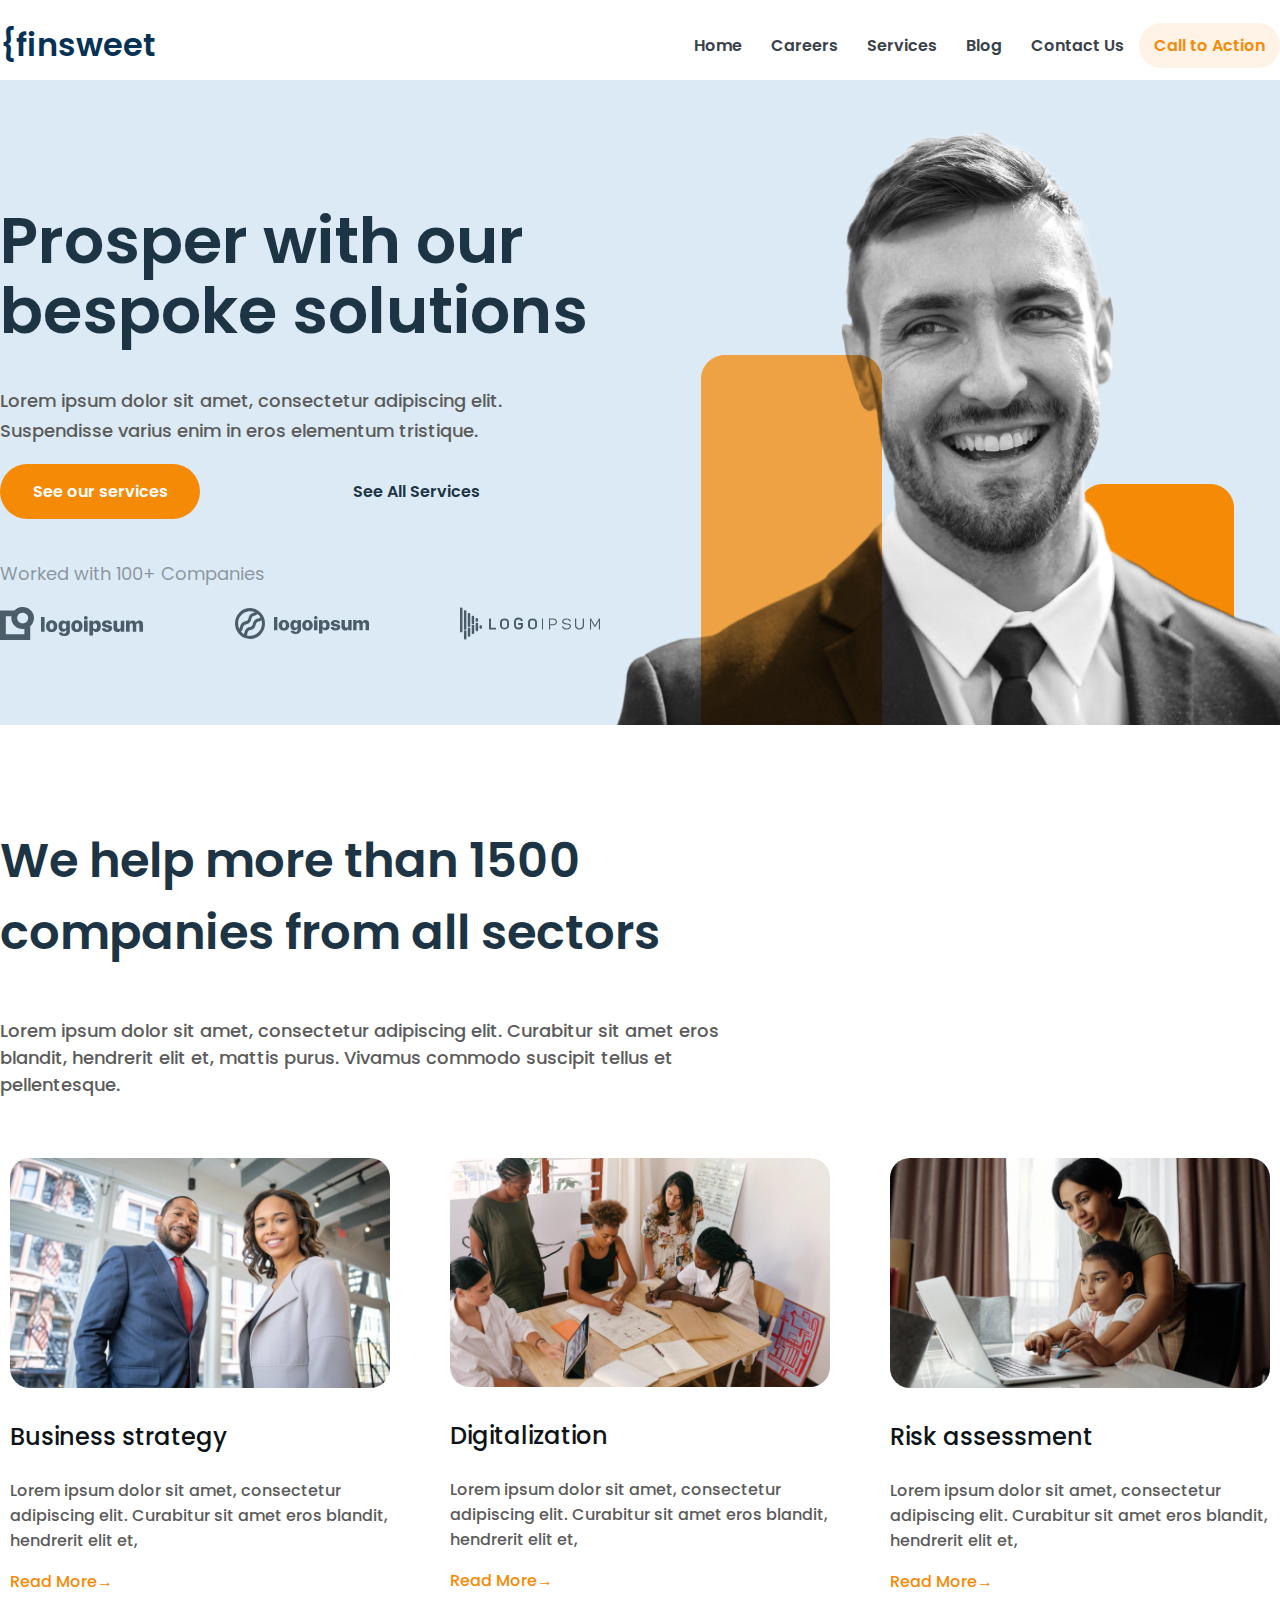
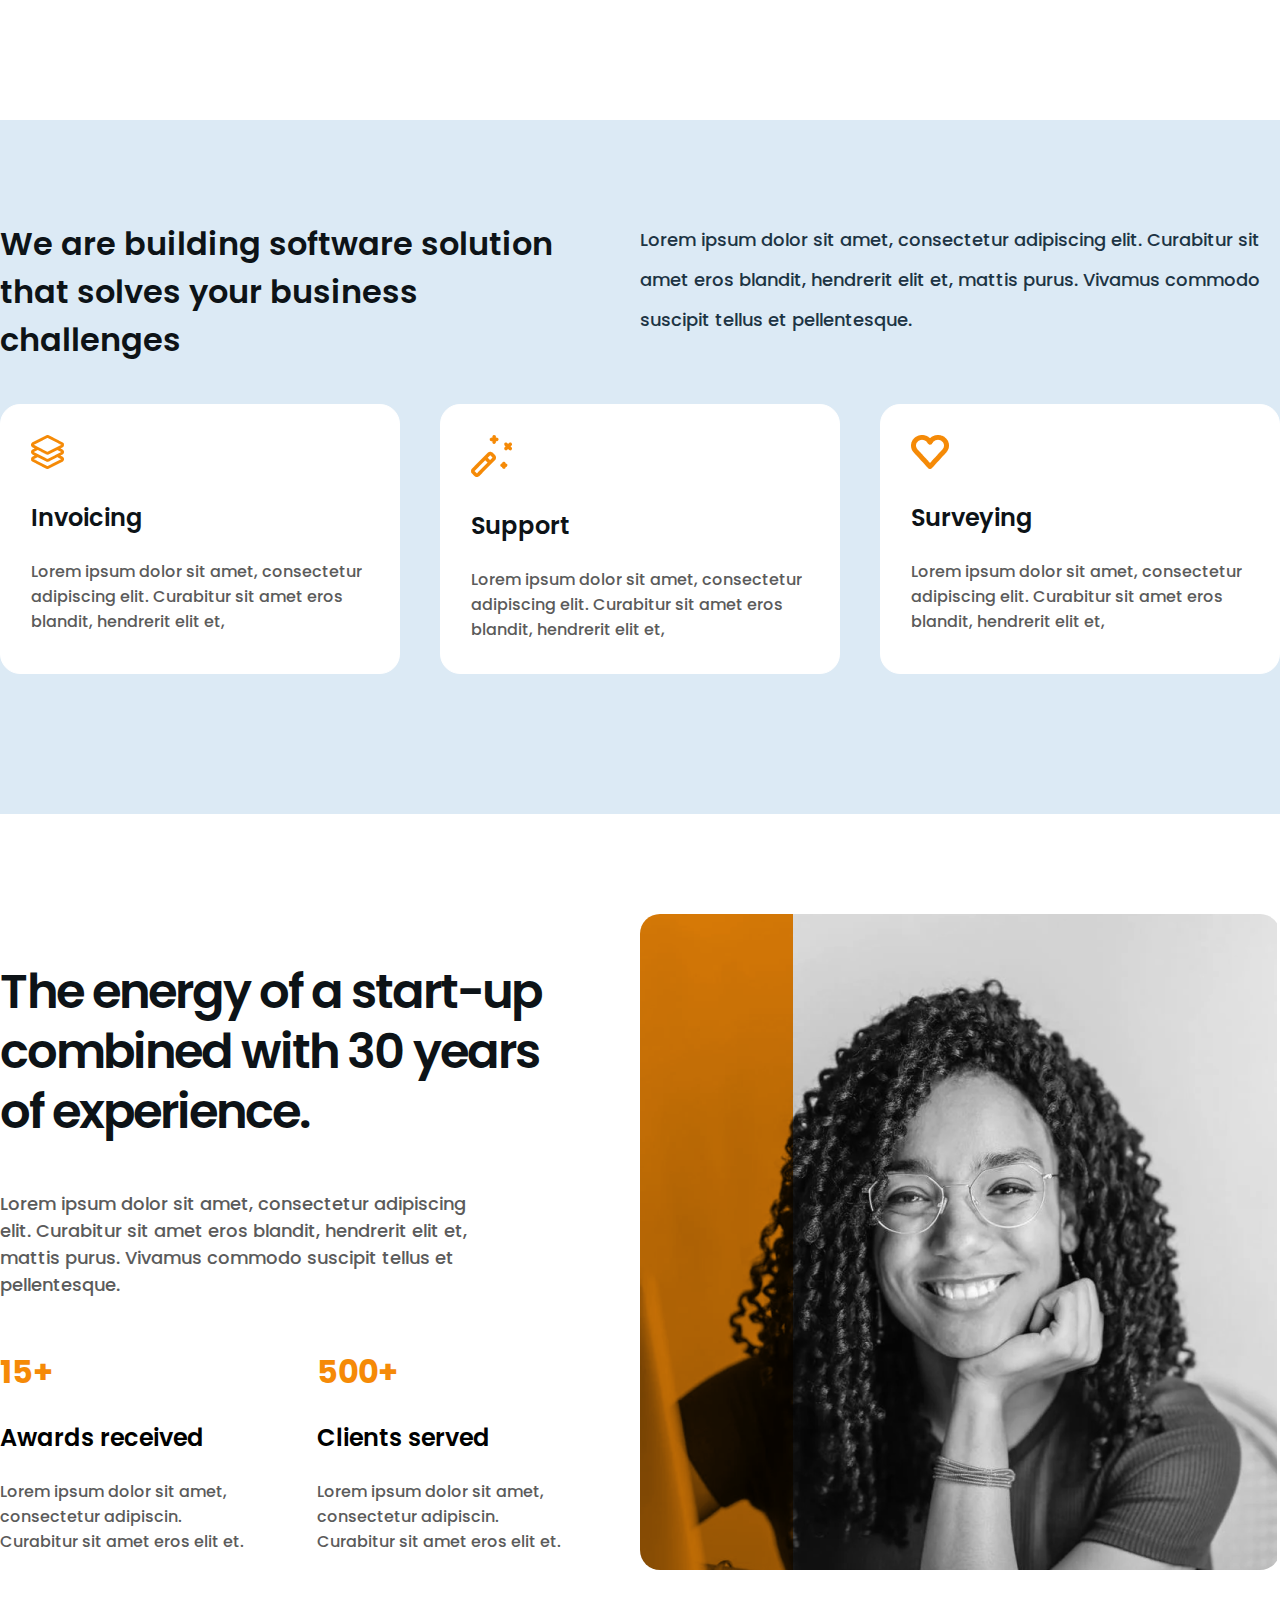
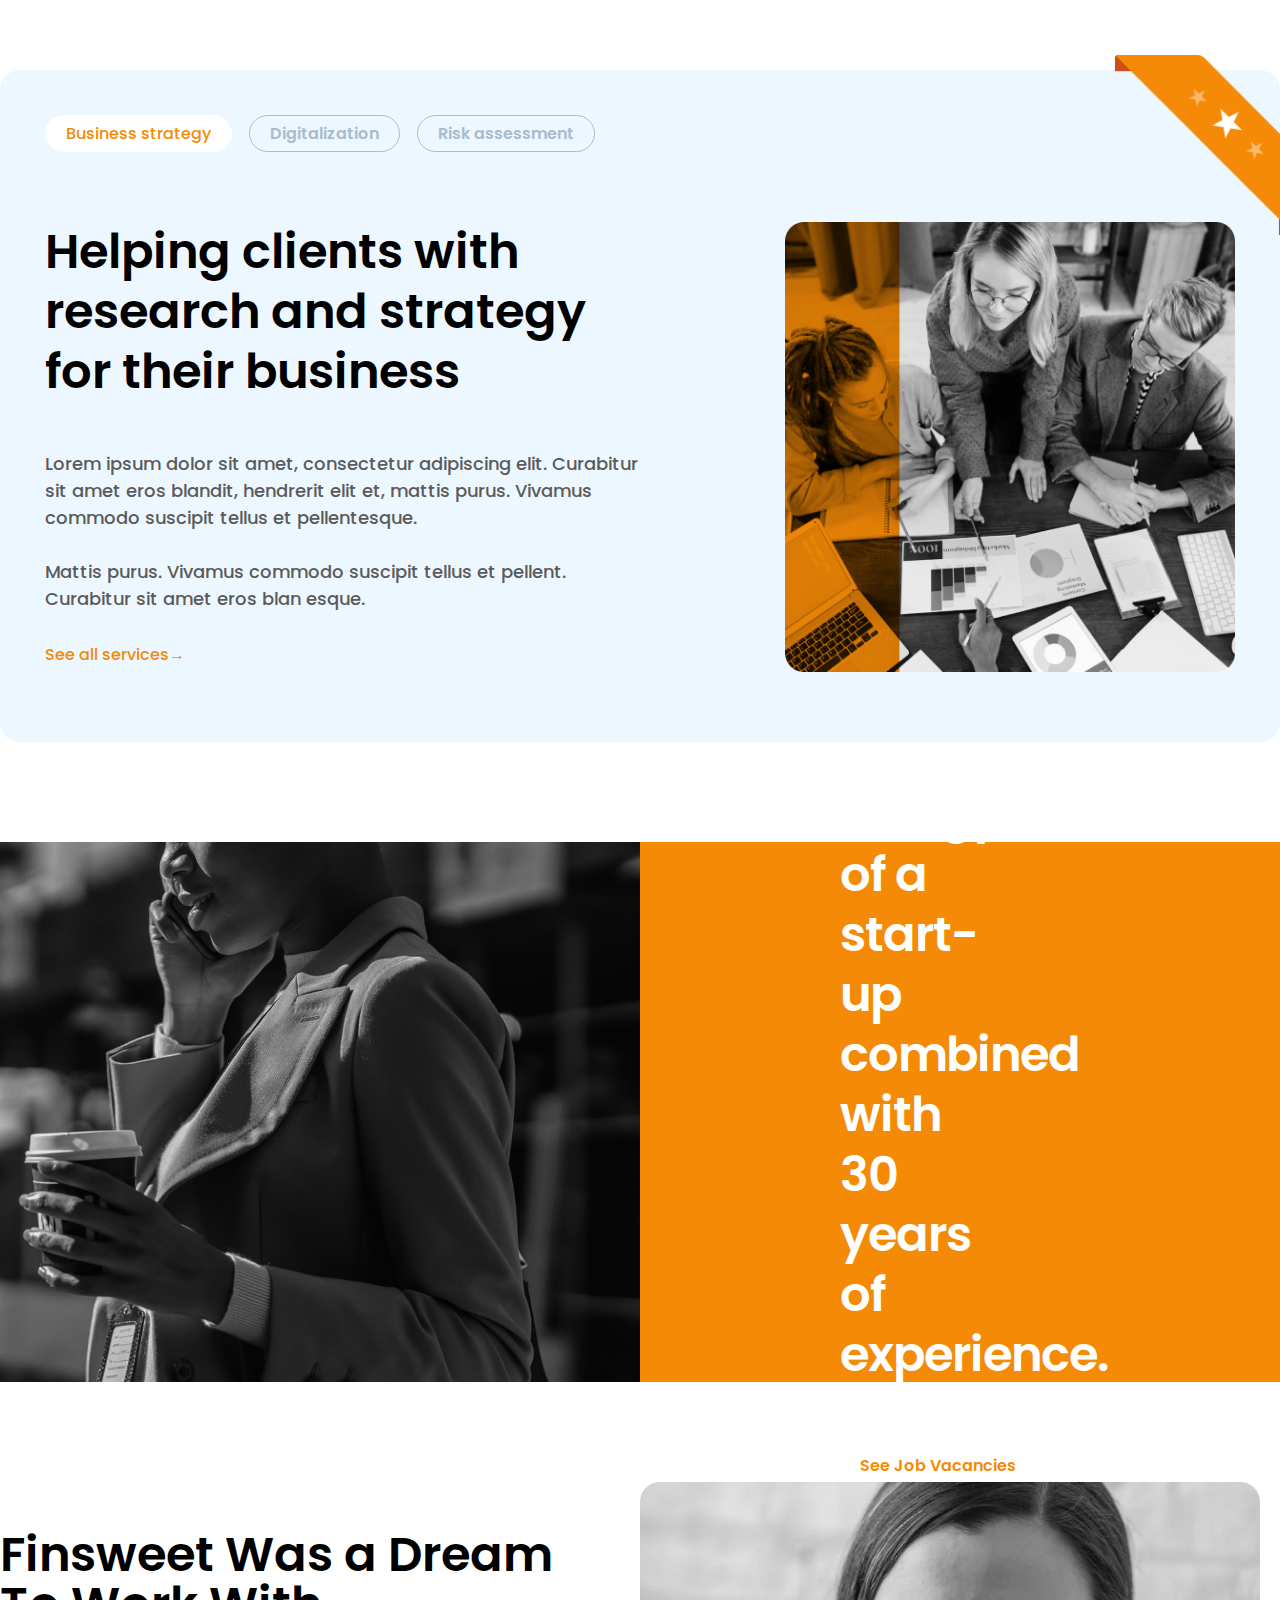
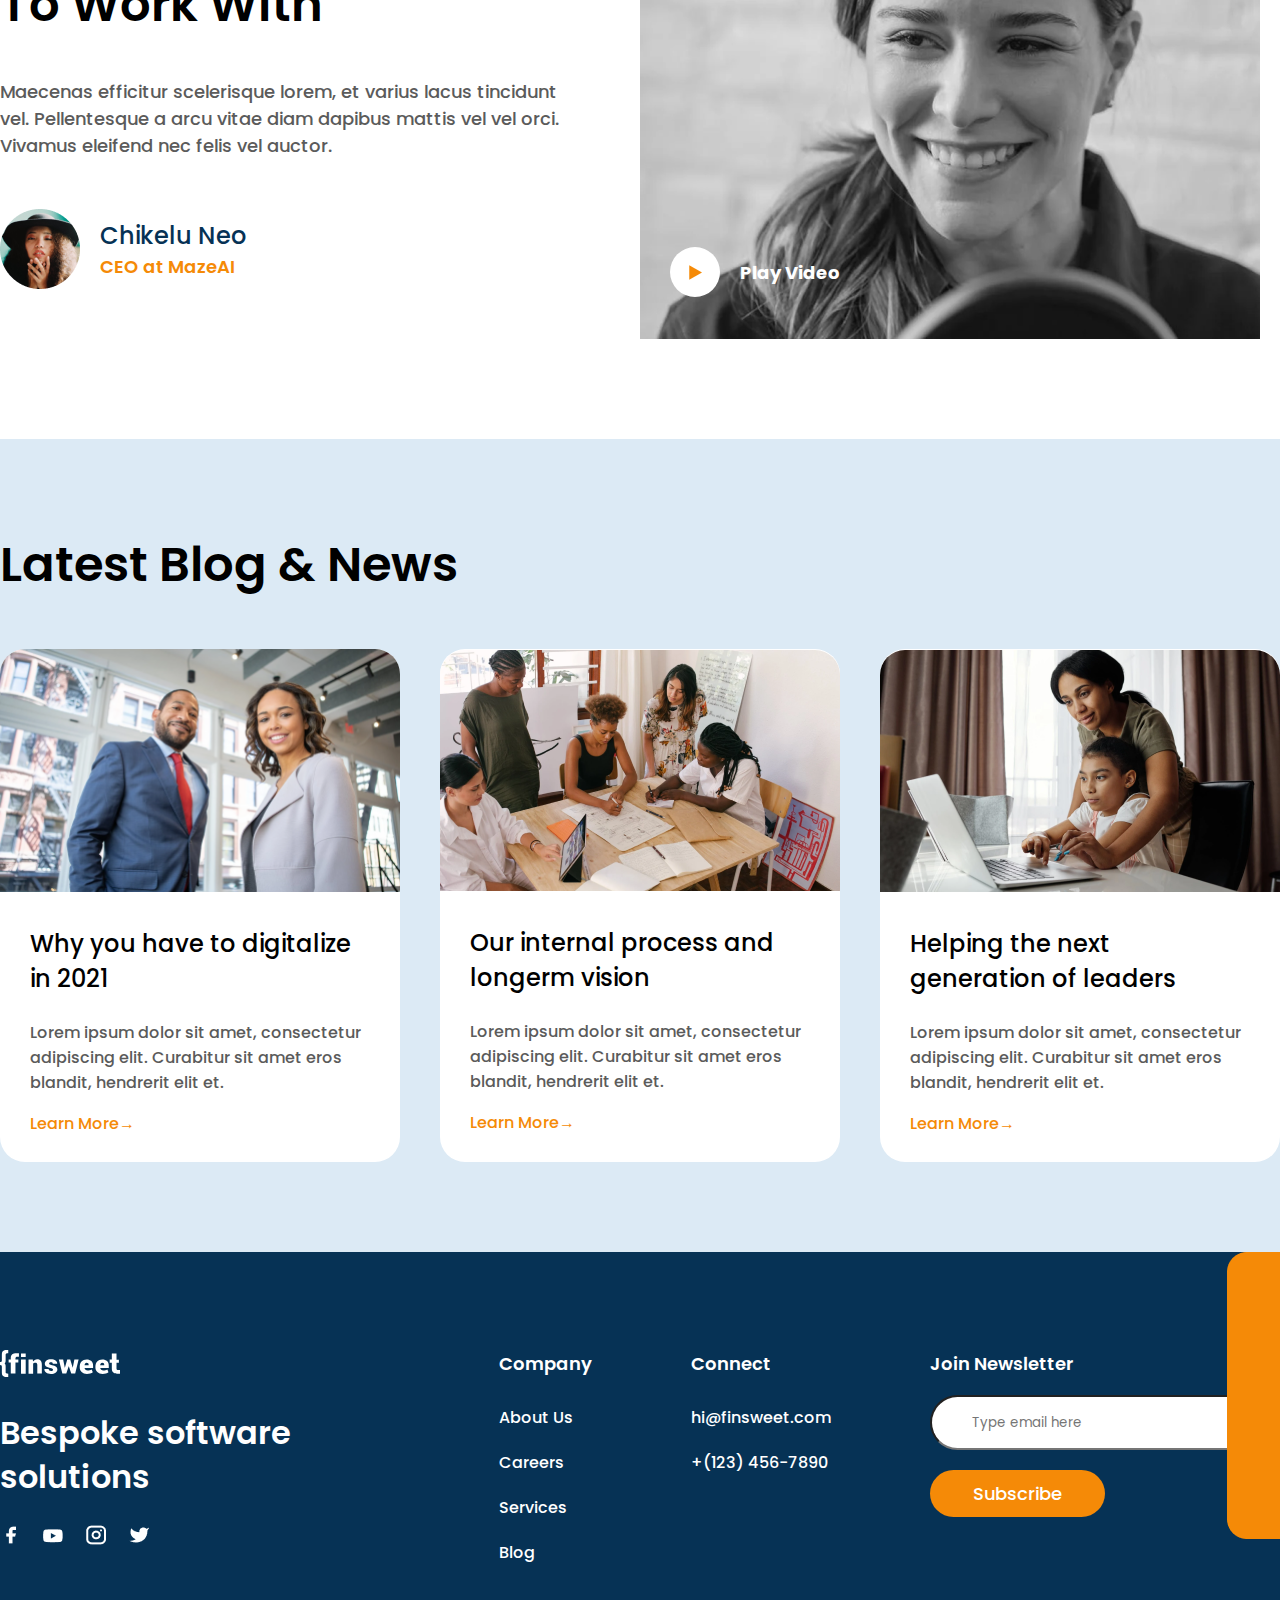
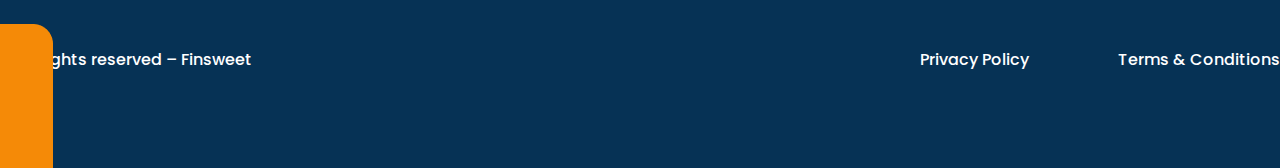
==== commit 3194ec64: "change" ====
--- a/index.html
+++ b/index.html
@@ -25,10 +25,10 @@
             <div class="navbar">
                 <nav>
                     <ul>
-                        <li><a href="#">Home</a></li>
-                        <li><a href="#">Careers</a></li>
-                        <li><a href="#">Services</a></li>
-                        <li><a href="#">Blog</a></li>
+                        <li><a href="file:///Users/morning-1/Desktop/Home-class/home-class/index.html">Home</a></li>
+                        <li><a href="file:///Users/morning-1/Desktop/Home-class/home-class/careers.html">Careers</a></li>
+                        <li><a href="file:///Users/morning-1/Desktop/Home-class/home-class/services.html">Services</a></li>
+                        <li><a href="file:///Users/morning-1/Desktop/Home-class/home-class/blog.html">Blog</a></li>
                         <li><a href="#">Contact Us</a></li>
                     </ul>
                 </nav>
@@ -105,19 +105,19 @@
                 <div class="char">
                     <img src="./img/images/Icon-layer.png" alt="">
                     <p class="bold">Invoicing</p>
-                    <p>Lorem ipsum dolor sit amet, consectetur adipiscing elit. Curabitur sit amet eros blandit,
+                    <p class="simple">Lorem ipsum dolor sit amet, consectetur adipiscing elit. Curabitur sit amet eros blandit,
                         hendrerit elit et, </p>
                 </div>
                 <div class="char">
                     <img src="./img/images/Icon-wizard.png" alt="">
                     <p class="bold">Support</p>
-                    <p>Lorem ipsum dolor sit amet, consectetur adipiscing elit. Curabitur sit amet eros blandit,
+                    <p class="simple">Lorem ipsum dolor sit amet, consectetur adipiscing elit. Curabitur sit amet eros blandit,
                         hendrerit elit et, </p>
                 </div>
                 <div class="char">
                     <img src="./img/images/Icon-heart.png" \ alt="">
                     <p class="bold">Surveying</p>
-                    <p>Lorem ipsum dolor sit amet, consectetur adipiscing elit. Curabitur sit amet eros blandit,
+                    <p class="simple">Lorem ipsum dolor sit amet, consectetur adipiscing elit. Curabitur sit amet eros blandit,
                         hendrerit elit et, </p>
                 </div>
             </div>
@@ -162,11 +162,11 @@
             <div class="between">
                 
                     <div class="service-tab">
-                        <ul>
-                            <li class="tab"><a href="#">Business strategy</a></li>
-                            <li class="tab"><a href="#">Digitalization</a></li>
-                            <li class="tab"><a href="#">Risk assessment</a></li>
-                        </ul>
+                        
+                            <div class="tab1">Business strategy</div>
+                            <div class="tab">Digitalization</div>
+                            <div class="tab">Risk assessment</div>
+                        
                     </div>
 
                     <div class="below">
@@ -198,9 +198,9 @@
             <p class="sixthmain">Energy of a start-up combined with 30 years of experience.</p>
 
 
-            <a href="#" class="seemore">See Job Vacancies</a></p>
+            <a href="#" class="seemore">See Job Vacancies</a>
         
-
+</div>
         </div>
     </section>
     <!-- SIXTH SECTION ENDS HERE -->
@@ -221,12 +221,14 @@
 
                 </div>
             </div>
+        
             <div class="video-img">
-                <!-- <img src="./img/images/video-image.png" alt=""> -->
                 <div class="layer">
-<!-- HAVING ISSUE WITH MAKING THE PLAYBUTTON -->
-                    <div class="playbutton"><img class="tri" src="./img/images/play-icon.svg" alt=""></div>
-                    <p>Play Video</p>
+
+                    <div class="playbutton">
+                        <img src="./img/images/play-icon.svg" alt="">
+                    </div>
+                    <h4>Play Video</h4>
 
                 </div>
 
--- a/style.css
+++ b/style.css
@@ -29,7 +29,7 @@
 
 header h1 {
     color: #063255;
-    font-weight: 900;
+    font-weight: 600;
 }
 
 .top {
@@ -63,10 +63,9 @@
 
 .button {
 
-    padding: 10px;
-    border: 1px solid rgba(245, 138, 7, 0.1);
+    padding: 10px 15px;
     color: #F58A07;
-    border-radius: 15px;
+    border-radius: 32px;
     background-color: rgba(245, 138, 7, 0.1);
 }
 
--- a/main.css
+++ b/main.css
@@ -2,6 +2,7 @@
 /* FIRST SECTION STARTS HERE */
 .first {
     background-color: #DCEAF5;
+    width:100%;
 }
 
 .first .text {
@@ -97,13 +98,16 @@
 }
 
 .second .ig {
-    width: 400px;
+    padding: 10px;
+    max-width: 400px;
+    min-width: 300px;
+    width: 100%;
+    border-radius: 20px;
 }
 
 .second img {
-    width: 400px;
-    height: 250px;
-    border-radius: 10%;
+    width:100%;
+    border-radius: 20px;
 }
 
 .second .bold {
@@ -118,7 +122,7 @@
 
 .second .readmore {
     color: #F58A07;
-    font-size: 20px;
+    
 }
 
 .second .readmore::after {
@@ -165,8 +169,7 @@
 }
 
 .third .img {
-    width: 33px;
-    height: 34px;
+   width: 100%;
 }
 
 .third .feature {
@@ -187,10 +190,15 @@
 }
 
 .feature div {
-    width: 400px;
+    max-width: 400px;
+    min-width: 300px;
+    padding: 10px;
     height: 270px;
 }
-
+.char .simple{
+    color:#5B5B5B;
+
+}
 /* THIRD SECTION ENDS HERE */
 /* FOURTH SECTION STARTS HERE */
 .fourth {
@@ -242,6 +250,8 @@
     font-size: 2rem;
     font-weight: 700;
     color: #F58A07;
+    margin-bottom: 0;
+    
 }
 
 .fourth .bold {
@@ -282,38 +292,35 @@
 
 .fifth .tab{
     font-weight: 600;
-}
-
-.fifth .service-tab ul {
+    
+}
+
+.fifth .service-tab{
     display: flex;
     justify-content: space-between;
     text-align: center;
     padding: 0;
-    width: 600px;
+    width: 550px;
     margin-bottom: 70px;
-}
-
-.fifth .service-tab ul li a {
-    text-decoration: none;
     color: #A8BCCC;
 }
-
-.fifth .service-tab ul li {
-    list-style: none;
-    border: 2px solid #A8BCCC;
-    border-radius: 25px;
-    padding: 5px 15px;
-}
-
-.fifth .service-tab ul li:hover,
-.service-tab ul li:focus {
-    border: 2px solid white;
-    background-color: white;
-}
-
-.fifth .service-tab ul li a:hover,
-.service-tab ul li a:focus {
-    color: #F58A07;
+.tab1{
+    border: 1px solid white;
+    background: white;
+    border-radius: 32px;
+    color: #F58A07;
+    padding:5px 20px;
+}
+.tab{
+    border: 1px solid #A8BCCC;
+    border-radius: 32px;
+    padding:5px 20px;
+}
+.tab:hover{
+    border: 1px solid white;
+    background: white;
+    border-radius: 32px;
+    color: #F58A07; 
 }
 
 .fifth .below{
@@ -371,15 +378,17 @@
 .sixthright {
     width: 50%;
     background-color: #F58A07;
-    padding:80px;
-   
+    flex-direction: column;
+    display: flex;
+    justify-content: center;
+    padding: 200px;
+
 }
 
 .sixthright .sixthmain {
     color: white;
     font-size: 3rem;
     font-weight: 600;
-    text-align: justify;
     width: 60%;
     letter-spacing: -1px;
     line-height: 60px;
@@ -395,7 +404,8 @@
     height: 55px;
     background: white;
     padding: 20px;
-    text-align: center;
+    
+    
 }
 
 /* SIXTH SECTION ENDS HERE */
@@ -448,13 +458,19 @@
 .seventh .video-img{
     width: 50%;
     background: url(./img/images/video-image.png) no-repeat;
+    padding: 30px;
+    display: flex;
+    align-items: flex-end;
 }
 .seventh .video-img .playbutton{
     border-radius: 50%;
     background-color: white;
     width:50px;
     height:50px;
-    position: relative;
+    display: flex;
+    justify-content: center;
+    align-items: center;
+
 }
 .seventh .layer{
     display: flex;
@@ -463,15 +479,11 @@
     width: 170px;
    
 }
-.seventh .layer p{
+.seventh .layer h4{
     color: white;
     font-size: 1.125rem;
-    position: relative;
-}
-.seventh .layer .playbutton .tri{
-    position: absolute;
-
-}
+}
+
 /* SEVENTH SECTION ENDS HERE */
 /* EIGHT SECTION STARTS HERE */
 .eight{
--- a/service.css
+++ b/service.css
@@ -11,16 +11,15 @@
     width: 45%;
 }
 
-.one .photo-here {
-    width: fit-content;
-}
 
 .one-text .main-text {
     font-size: 4rem;
     font-weight: 600;
     line-height: 70px;
-    letter-spacing: -1px;
+    letter-spacing: -2px;
     color: #1D3444;
+    margin: 30px 0;
+    
 }
 
 .one-text .sub-text {
@@ -51,8 +50,10 @@
     width: 100%;
 }
 
-.photo-here {
-    width: 45%;
+.photo-here2{
+    background: url(./img2/Image\ copy.png) no-repeat;
+    width: 620px;
+    height: 550px;
 }
 
 .two-text {
@@ -90,8 +91,10 @@
     width: 45%;
 }
  
-.three .photo-here{
-    width: 45%;
+.three .photo-here3{
+    width: 620px;
+    height: 550px;
+    background: url(./img2/Image\ \(1\)\ copy.png);
 }
 /* THIRD SECTION ENDS HERE */
 /* FOURTH SECTION STARTS HERE */
@@ -105,8 +108,10 @@
 .four-text{
     width: 45%;
 }
-.four .photo-here{
-    width:45%;
+.four .photo-here4{
+   width: 620px;
+   height:550px;
+   background: url(./img2/Image\ \(2\)\ copy.png);
 }
 /* FOURTH SECTION ENDS HERE */
 /* FIFTH SECTION STARTS HERE */
@@ -120,8 +125,10 @@
 .five-text{
     width:45%;
 }
-.five .photo-here{
-    width: 45%;
+.five .photo-here5{
+    width: 620px;
+    height:550px;
+    background: url(./img2/Image\ \(3\)\ copy.png);
 }
 /* FIFTH SECTION ENDS HERE */
 /* SIXTH SECTION STARTS HERE */
@@ -135,7 +142,9 @@
 .six-text{
     width: 45%;
 }
-.six .photo-here{
-    width: 45%;
+.six .photo-here6{
+    width: 620px;
+    height:550px;
+    background: url(./img2/Image\ \(4\).png);
 }
 /* SIXTH SECTION ENDS HERE */--- a/blog.css
+++ b/blog.css
@@ -3,11 +3,13 @@
     background-color: #DCEAF5;
     margin-bottom: 100px;
     width: 100%;
+    padding: 80px 0;
+    
 
 }
 .blog-one .blog-body{
     display: flex;
-    justify-content: space-evenly;
+    justify-content: space-between;
     align-items: center;   
     
     
@@ -24,13 +26,23 @@
     width: 32px;
     height: 32px;
 }
-    
-
 .member{
     display: flex;
     justify-content: space-between;
     width:70%;
+    font-weight: 400;
+    color: #394149;
 }
+
+.first-text{
+    width:45%;
+    height: 600px;
+    display: flex;
+    flex-direction: column;
+    justify-content: space-around;
+    align-items: start;
+}
+
 .first-text .first-head{
     font-size: 4rem;
     font-weight: 600;
@@ -45,6 +57,11 @@
 .first-text .first-more a{
     color:#F58A07;
 }
+.first-text .first-more::after{
+    content: "\2192";
+    color: #F58A07;
+}
+
 
 
 /* FIRST SECTION ENDS HERE */--- a/careers.css
+++ b/careers.css
@@ -42,10 +42,11 @@
 }
 .many-tables{
     width: 100%;
+    
     display: flex;
     flex-wrap: wrap;
+    gap: 40px;
     
-    justify-content: space-between;
 }
 .table{
     background: #C1E4FF4D;
@@ -53,8 +54,13 @@
     flex-direction: column;
     border-radius: 30px;
     padding: 20px;
-    width: 400px;
+    max-width: 400px;
+    min-width: 300px;
+    width: 100%;
+  
 }
+
+
 .big-tab{
     font-size: 1.5rem;
     color: #0D1317;
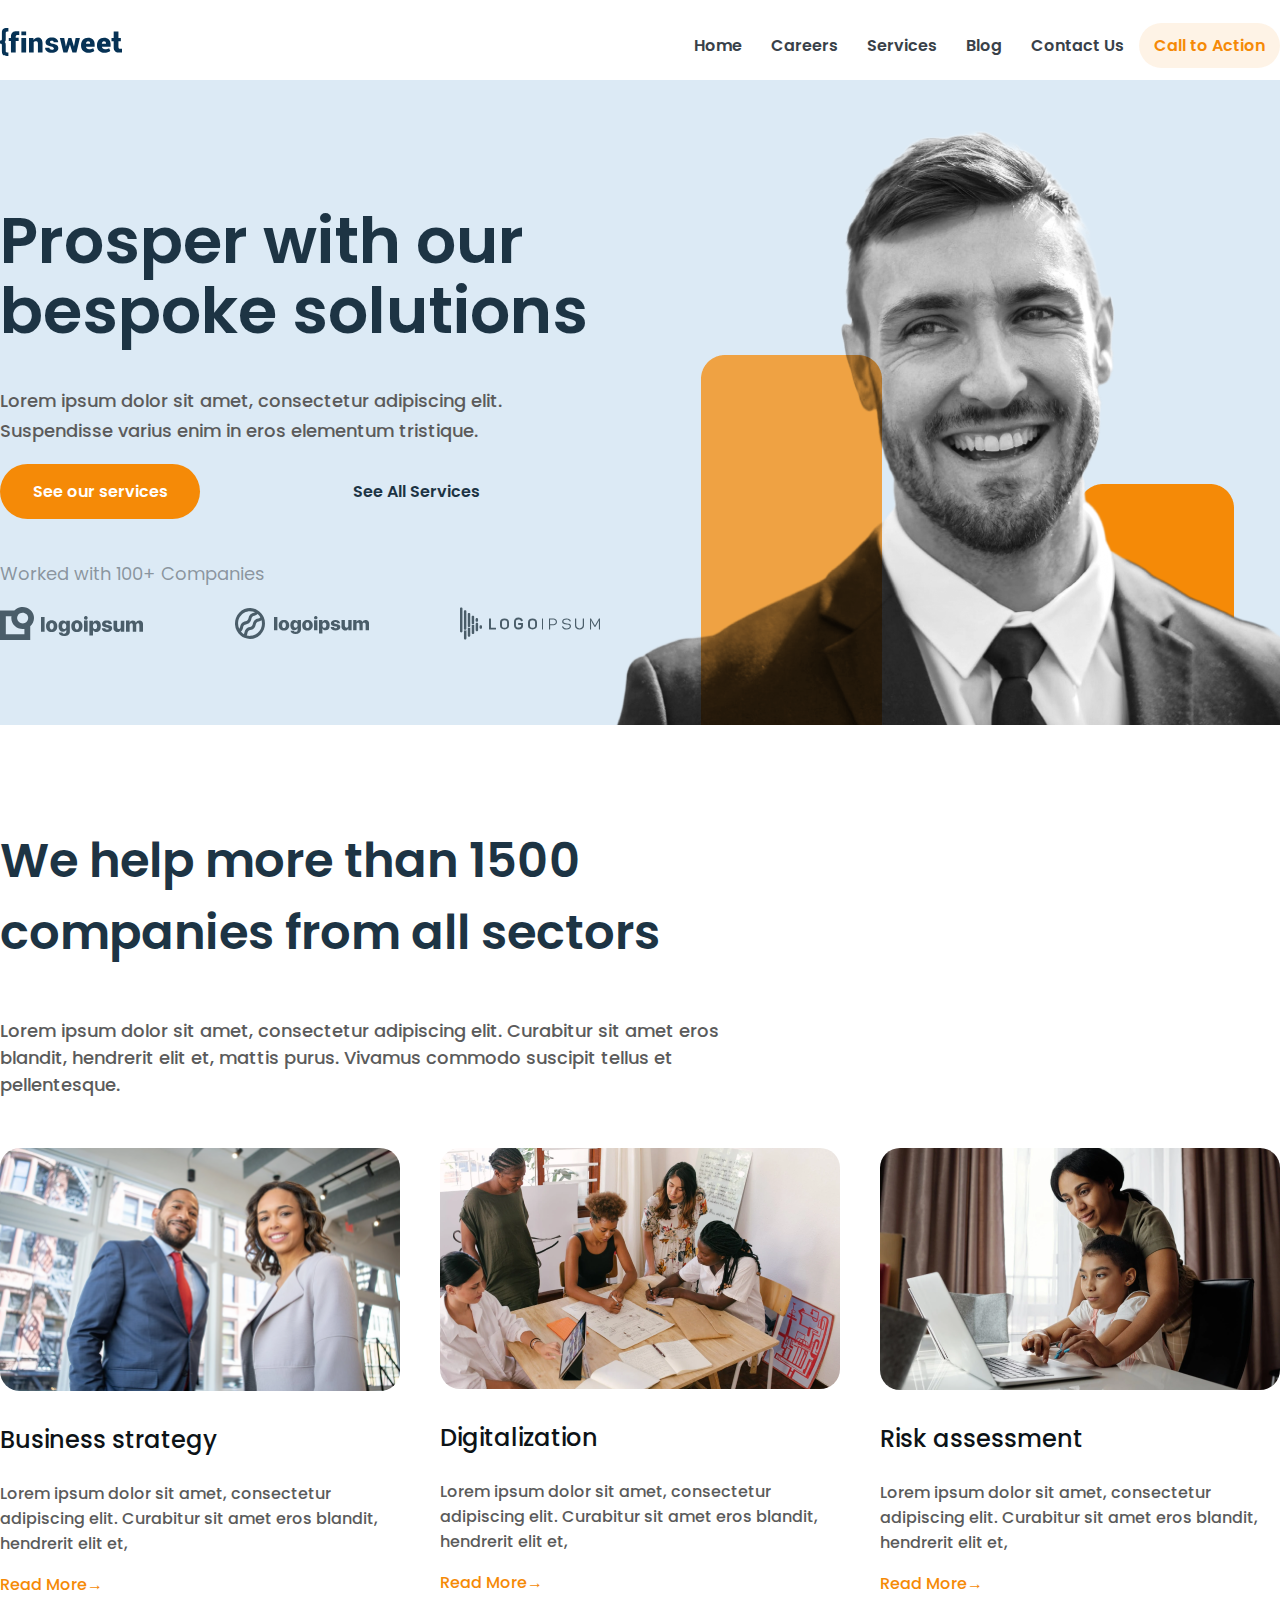
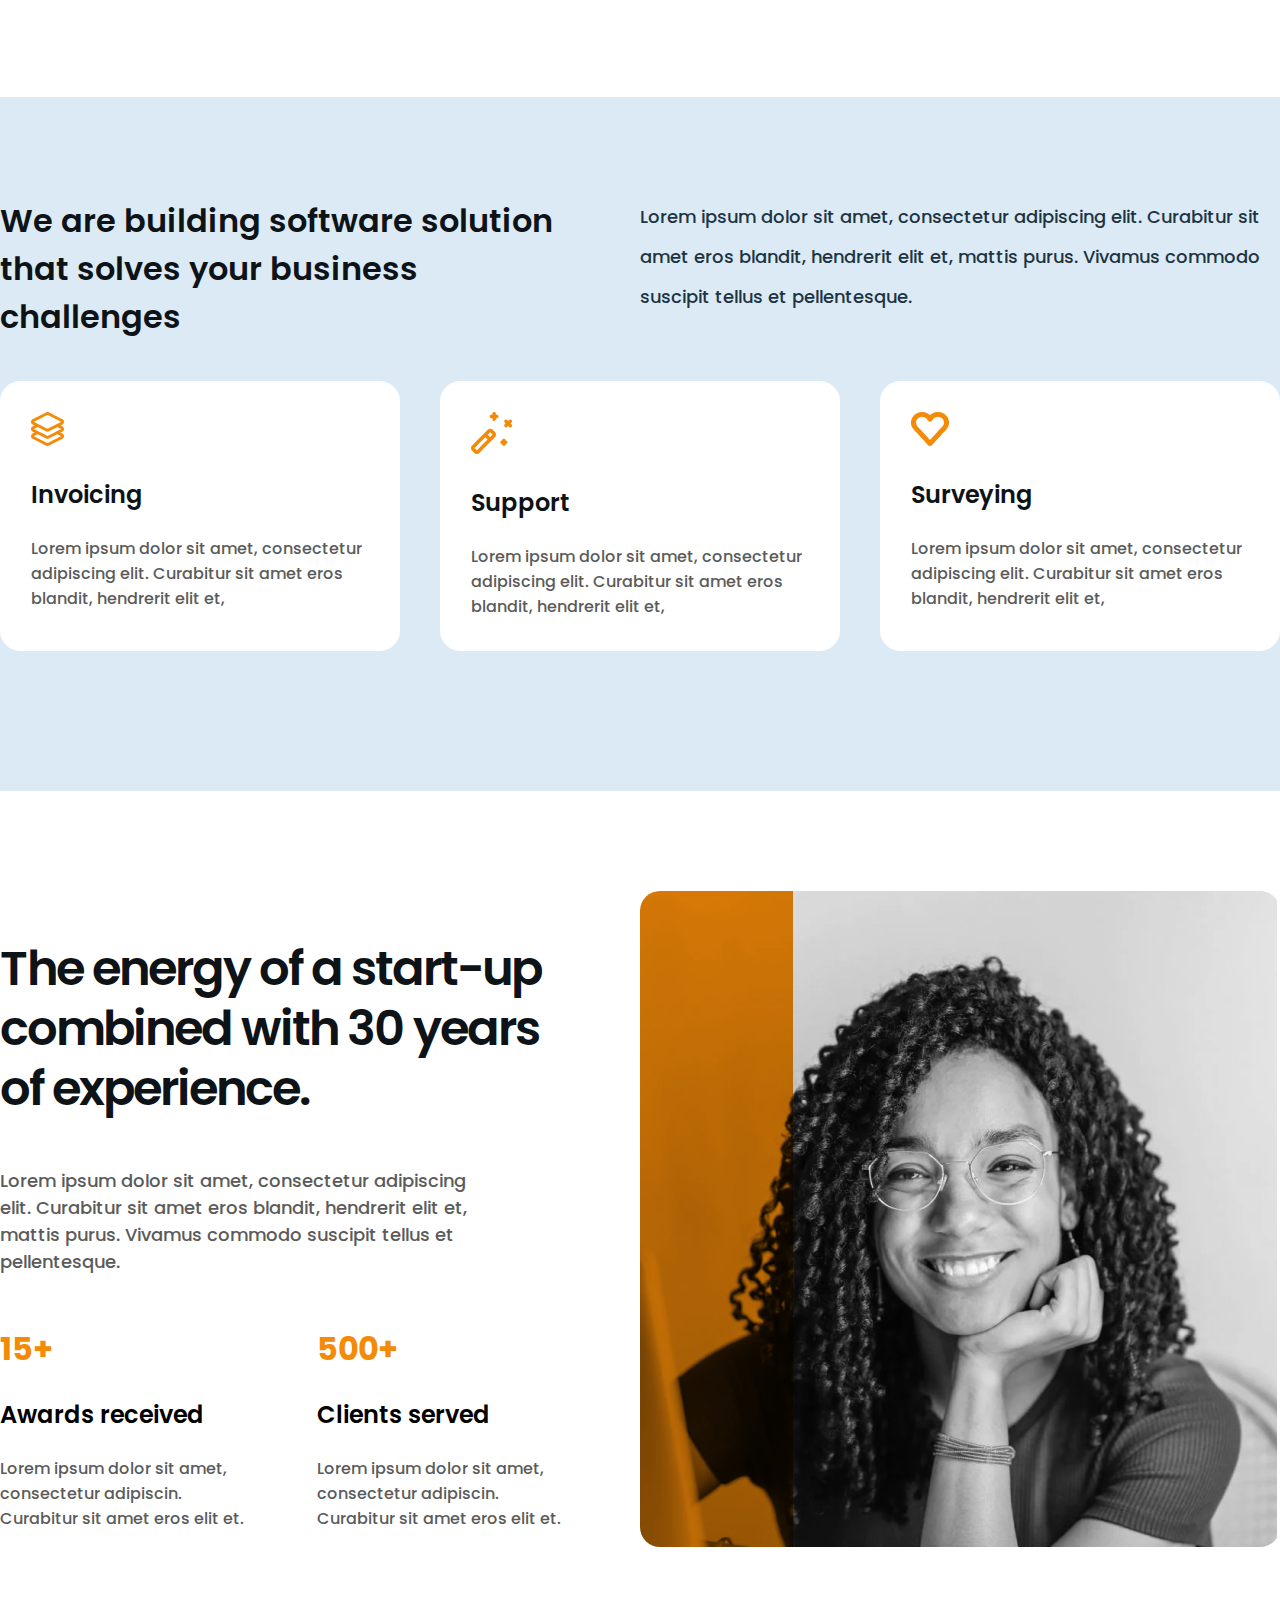
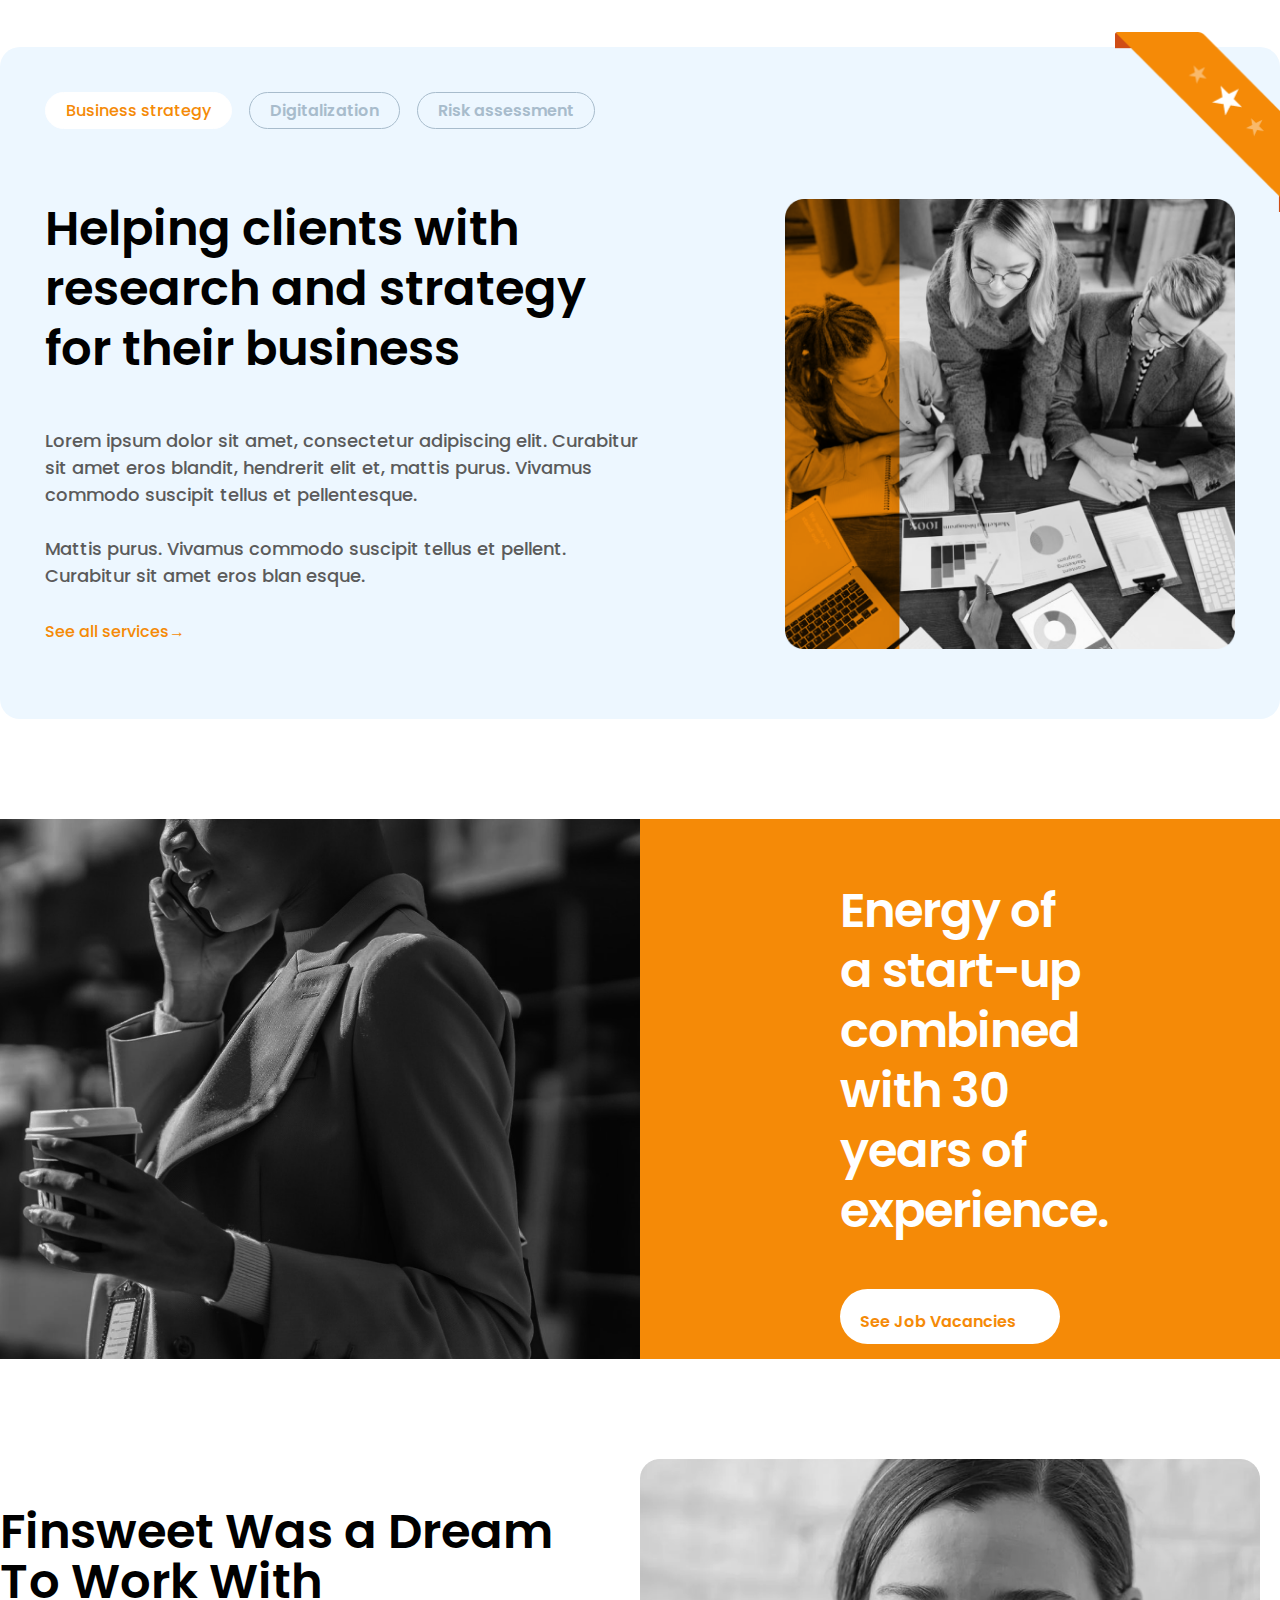
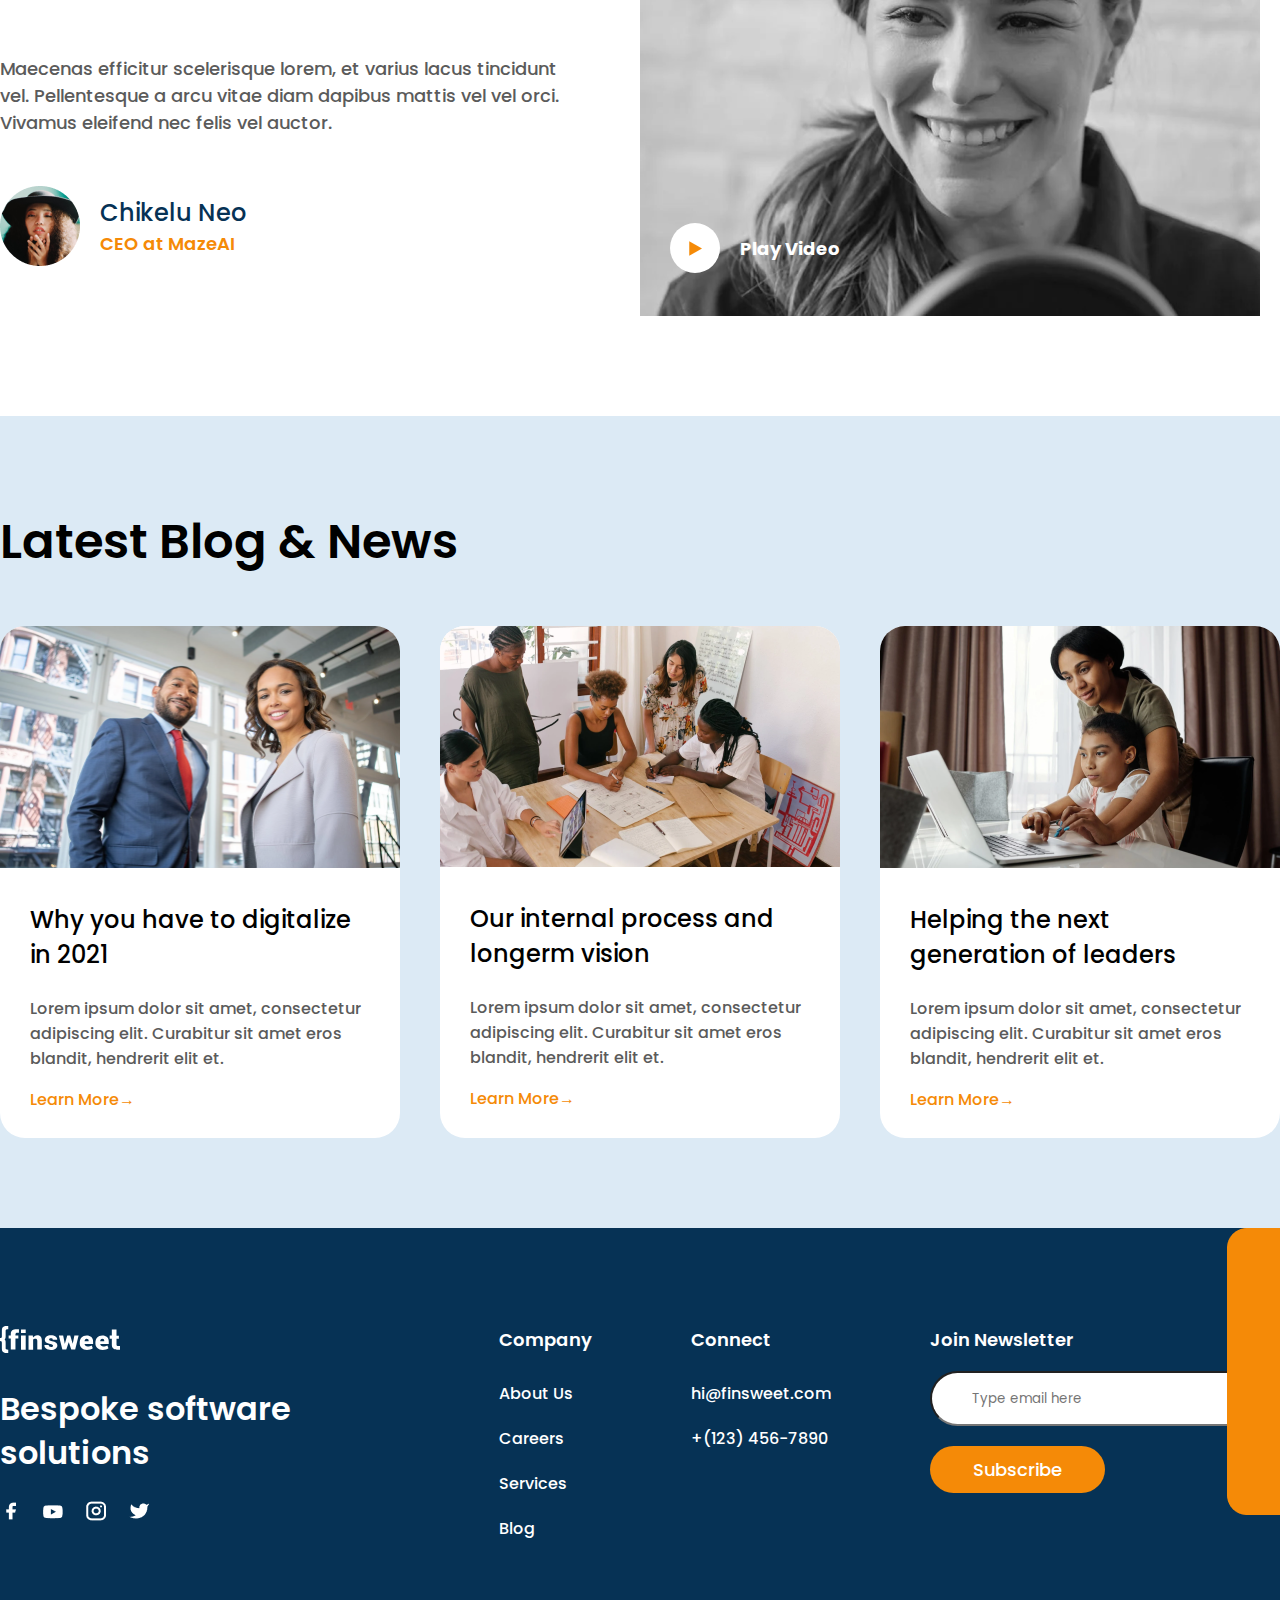
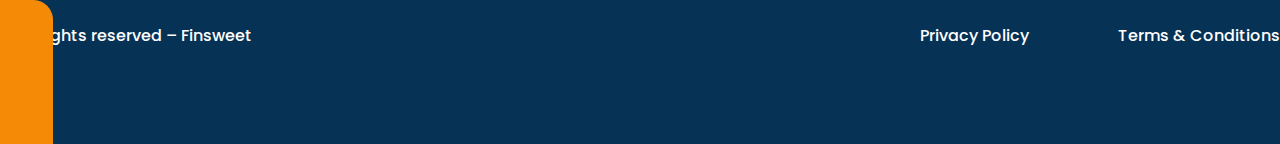
==== commit ff1da4e3: "recent" ====
--- a/index.html
+++ b/index.html
@@ -6,22 +6,30 @@
     <meta http-equiv="X-UA-Compatible" content="IE=edge">
     <meta name="viewport" content="width=device-width, initial-scale=1.0">
     <title>Assign</title>
+    <!-- CONNECTED WITH CSS -->
     <link rel="stylesheet" href="style.css">
     <link rel="stylesheet" href="main.css">
     <link rel="stylesheet" href="service.css">
     <link rel="stylesheet" href="blog.css">
     <link rel="stylesheet" href="careers.css">
+    <link rel="stylesheet" href="apply.css">
+    <link rel="stylesheet" href="blog-inner.css">
+    <link rel="stylesheet" href="contact.css">
+    <!-- CONNECTED WITH CSS -->
+
+    <!-- FONTS -->
     <link rel="preconnect" href="https://fonts.googleapis.com">
     <link rel="preconnect" href="https://fonts.gstatic.com" crossorigin>
     <link href="https://fonts.googleapis.com/css2?family=Poppins:wght@100;200;300;400;500;600;700;800;900&display=swap"
         rel="stylesheet">
+    <!--CONNECTED WITH CSS  -->
 </head>
 
 <body>
     <!-- HEADER STARTS HERE -->
     <header>
         <div class="container top">
-            <h1>{finsweet</h1>
+            <h1><img src="./img/images/headerLogo.svg" alt=""></h1>
             <div class="navbar">
                 <nav>
                     <ul>
@@ -45,12 +53,12 @@
                 <p>Lorem ipsum dolor sit amet, consectetur adipiscing elit. Suspendisse varius enim in eros elementum
                     tristique.</p>
                 <div class="anchor">
-                    <a href="#" class="sbutton">See our services</a>
+                    <a href="#" class="orange-button">See our services</a>
                     <a href="#" class="all">See All Services</a>
                 </div>
 
-                <p class="anch">Worked with 100+ Companies</p>
-                <div class="icons">
+                <p class="narrow-text">Worked with 100+ Companies</p>
+                <div class="company-logo">
                     <img src="./img/images/haeder-logo-1.svg" alt="">
                     <img src="./img/images/heder-logo-2.svg" alt="">
                     <img src="./img/images/header-logo-3.svg" alt="">
@@ -67,27 +75,27 @@
             <p class="subtext">Lorem ipsum dolor sit amet, consectetur adipiscing elit. Curabitur sit amet eros blandit,
                 hendrerit elit
                 et, mattis purus. Vivamus commodo suscipit tellus et pellentesque.</p>
-            <div class="post">
-                <div class="ig">
+            <div class="article-holder">
+                <div class="article">
                     <img src="./img/images/post1.png" alt="">
                     <p class="bold">Business strategy</p>
                     <p>Lorem ipsum dolor sit amet, consectetur adipiscing elit. Curabitur sit amet eros blandit,
                         hendrerit elit et, </p>
-                    <p class="readmore">Read More</p>
-                </div>
-                <div class="ig">
+                    <a href="#" class="readmore">Read More</a>
+                </div>
+                <div class="article">
                     <img src="./img/images/post-2.png" alt="">
                     <p class="bold">Digitalization</p>
                     <p>Lorem ipsum dolor sit amet, consectetur adipiscing elit. Curabitur sit amet eros blandit,
                         hendrerit elit et, </p>
-                    <p class="readmore">Read More</p>
-                </div>
-                <div class="ig">
+                    <a href="#" class="readmore">Read More</a>
+                </div>
+                <div class="article">
                     <img src="./img/images/post-3.png" alt="">
                     <p class="bold">Risk assessment</p>
                     <p>Lorem ipsum dolor sit amet, consectetur adipiscing elit. Curabitur sit amet eros blandit,
                         hendrerit elit et, </p>
-                    <p class="readmore">Read More</p>
+                    <a href="#" class="readmore">Read More</a>
                 </div>
             </div>
         </div>
@@ -101,20 +109,20 @@
                 <p>Lorem ipsum dolor sit amet, consectetur adipiscing elit. Curabitur sit amet eros blandit, hendrerit
                     elit et, mattis purus. Vivamus commodo suscipit tellus et pellentesque.</p>
             </div>
-            <div class="feature">
-                <div class="char">
+            <div class="features">
+                <div class="feature">
                     <img src="./img/images/Icon-layer.png" alt="">
                     <p class="bold">Invoicing</p>
                     <p class="simple">Lorem ipsum dolor sit amet, consectetur adipiscing elit. Curabitur sit amet eros blandit,
                         hendrerit elit et, </p>
                 </div>
-                <div class="char">
+                <div class="feature">
                     <img src="./img/images/Icon-wizard.png" alt="">
                     <p class="bold">Support</p>
                     <p class="simple">Lorem ipsum dolor sit amet, consectetur adipiscing elit. Curabitur sit amet eros blandit,
                         hendrerit elit et, </p>
                 </div>
-                <div class="char">
+                <div class="feature">
                     <img src="./img/images/Icon-heart.png" \ alt="">
                     <p class="bold">Surveying</p>
                     <p class="simple">Lorem ipsum dolor sit amet, consectetur adipiscing elit. Curabitur sit amet eros blandit,
--- a/style.css
+++ b/style.css
@@ -24,11 +24,6 @@
     display: flex;
     justify-content: space-between;
     text-align: center;
-    font-weight: 600;
-}
-
-header h1 {
-    color: #063255;
     font-weight: 600;
 }
 
--- a/main.css
+++ b/main.css
@@ -42,7 +42,7 @@
     font-weight: 600;
 }
 
-.first .sbutton {
+.first .orange-button {
     padding: 15px;
     color: white;
     background: #F58A07;
@@ -60,14 +60,14 @@
 
 }
 
-.first .anch {
+.first .narrow-text {
     color: #39414980;
     font-size: 1.125rem;
     font-weight: 400;
     margin-top: 40px;
 }
 
-.first .icons {
+.first .company-logo {
     display: flex;
     justify-content: space-between;
 }
@@ -92,13 +92,13 @@
     margin-bottom: 50px;
 }
 
-.second .post {
-    display: flex;
-    justify-content: space-between;
-}
-
-.second .ig {
-    padding: 10px;
+.second .article-holder {
+    display: flex;
+    justify-content: space-between;
+}
+
+.second .article {
+    /* padding: 10px; */
     max-width: 400px;
     min-width: 300px;
     width: 100%;
@@ -172,7 +172,7 @@
    width: 100%;
 }
 
-.third .feature {
+.third .features {
     display: flex;
     justify-content: space-between;
     align-items: center;
@@ -181,21 +181,18 @@
     margin: 40px 0;
 }
 
-.feature .char {
+.features .feature {
     background-color: white;
     border: 1px solid white;
     border-radius: 20px;
     padding: 30px;
-
-}
-
-.feature div {
     max-width: 400px;
     min-width: 300px;
-    padding: 10px;
+
     height: 270px;
 }
-.char .simple{
+
+.feature .simple{
     color:#5B5B5B;
 
 }
@@ -389,7 +386,7 @@
     color: white;
     font-size: 3rem;
     font-weight: 600;
-    width: 60%;
+    
     letter-spacing: -1px;
     line-height: 60px;
 
--- a/blog.css
+++ b/blog.css
@@ -4,15 +4,12 @@
     margin-bottom: 100px;
     width: 100%;
     padding: 80px 0;
-    
-
+   
 }
 .blog-one .blog-body{
     display: flex;
     justify-content: space-between;
     align-items: center;   
-    
-    
     
 }
 .member .cover{
@@ -36,11 +33,7 @@
 
 .first-text{
     width:45%;
-    height: 600px;
-    display: flex;
-    flex-direction: column;
-    justify-content: space-around;
-    align-items: start;
+    
 }
 
 .first-text .first-head{
@@ -49,6 +42,7 @@
     line-height: 70px;
     color: #1D3444;
     letter-spacing: -3px;
+    margin: 18px 0;
 }
 .first-text .first-para{
     font-size: 1.125rem;
@@ -62,6 +56,61 @@
     color: #F58A07;
 }
 
-
-
-/* FIRST SECTION ENDS HERE */+/* FIRST SECTION ENDS HERE */
+/* SECOND SECTION STARTS HERE */
+.blog-two{
+    width: 100%;
+    padding: 50px 0;
+   
+}
+.blog-two h2{
+    font-size: 3rem;
+    color: #0D1317;
+    font-weight: 600;
+}
+.article-container{
+    width: 100%;
+    display: flex;
+    flex-wrap: wrap;
+    justify-content: space-between;
+    gap: 40px;
+    
+}
+.article-card{
+    max-width: 400px;
+    min-width: 300px;
+    width: 100%;
+    border-radius: 25px;
+    background: #EDF7FF;
+    display: flex;
+    flex-direction: column;
+    justify-content: center;
+    
+}
+.article-card img{
+    width: 100%;
+    border-radius: 25px 25px 0 0;
+}
+.article-content{
+    display: flex;
+    flex-direction: column;
+    justify-content: space-between;
+    padding: 10px 30px;
+    
+}
+.article-card h3{
+    font-size: 1.5rem;
+    color: #0D1317;
+    font-weight: 500;
+}
+.article-card .card-explain{
+    color: #5B5B5B;
+}
+.article-card .learn-here{
+    color:#F58A07;
+    margin: 16px 0;
+}
+.article-card .learn-here::after{
+    content: "\2192";
+}
+/* SECOND SECTION ENDS HERE */--- a/apply.css
+++ b/apply.css
@@ -0,0 +1,119 @@
+/* FIRST SECTION STARTS HERE */
+.apply-one h1{
+    font-size: 4rem;
+    color: #1D3444;
+    font-weight: 600;
+    letter-spacing: -3px;
+}
+.job{
+    display: flex;
+    justify-content: space-between;
+    align-items: center;
+    width: 90%;
+}
+.apply-one h5{
+    font-size: 1.5rem;
+    color: #1D3444;
+
+}
+.apply-one p{
+    font-size: 1.125rem;
+    color: #5B5B5B;
+}
+.apply-one .job-left{
+    width: 50%;
+}
+/* FIRST SECTION ENDS HERE */
+
+/* SECOND SECTION STARTS HERE */
+.detail{
+    display: flex;
+    justify-content: space-between;
+    
+    width: 100%;
+    padding: 30px;
+    background: #C1E4FF4D;
+    border-radius: 20px;
+    margin: 50px 0;
+}
+.detail-left{
+    width: 30%;
+    
+}
+.detail-left ul{
+    font-size: 1.5rem;
+    font-weight: 600;
+}
+
+.detail-left ul li{
+    color: #0D1317;
+    padding-bottom: 20px;
+
+}
+.detail-left ul .active{
+    color: #F58A07;
+}
+
+.detail-right{
+    width: 70%;
+}
+.detail-right p{
+    color: #5B5B5B;
+    line-height: 28px;
+}
+/* SECOND SECTION ENDS HERE */
+/* THIRD SECTION STARTS HERE */
+.apply-three{
+    width: 100%;
+    height: auto;
+    padding: 50px 0;
+}
+.apply-three h3{
+    font-size: 3rem;
+    color: #0D1317;
+    font-weight: 600;
+    letter-spacing: -2px;
+}
+.applynow{
+    width: 100%;
+    display: flex;
+    justify-content: space-between;
+    flex-wrap: wrap;
+    
+}
+
+.applynow .input{
+    width: 630px;
+    height: 50px;
+    border-radius: 32px;
+    background: #D2DAED2B;
+    color: #9C9C9C;
+    padding-left: 15px;
+    border: 1px solid #D2DAED2B;
+    margin: 10px 0;
+}
+.applynow .big-input{
+    border-radius: 32px;
+    background: #D2DAED2B;
+    color: #9C9C9C;
+    padding-left: 15px;
+    border: 1px solid #D2DAED2B;
+    width: 100%;
+    height: 200px;
+    margin: 10px 0;
+    /* text-align: start; */
+    
+}
+.submit-button{
+    background-color: #F58A07;
+    border-radius: 32px;
+    width: 160px;
+    padding: 15px;
+    text-align: center;
+    margin: 30px 0;
+    
+}
+.submit-button a{
+    color: white;
+}
+/* THIRD SECTION ENDS HERE */--- a/blog-inner.css
+++ b/blog-inner.css
@@ -0,0 +1,27 @@
+/* FIRST SECTION STARTS HERE */
+.inner-one{
+    padding: 100px 0;
+    
+}
+/* FIRST SECTION ENDS HERE */
+
+/* SECOND SECTION STARTS HERE */
+.inner-two{
+    width: 40%;
+    margin-bottom: 100px;
+    
+}
+.inner-two .member{
+    width: 60%;
+}
+.inner-two h2{
+    font-size: 4rem;
+    font-weight: 600;
+    color: #1D3444;
+
+}
+.inner-two p{
+    color: #5B5B5B;
+}
+/* SECONDS SECTION ENDS HERE */
+
--- a/contact.css
+++ b/contact.css
@@ -0,0 +1,76 @@
+/* FIRST SECTION STARTS HERE */
+.contact-one{
+    display: flex;
+    /* justify-content: space-between; */
+    
+
+}
+
+.left-contact h2{
+    font-size: 3rem;
+    color: #1D3444;
+    
+}
+.contact-one p{
+    color: #5B5B5B;
+    font-size: 1.125rem;
+}
+.contact-one .about{
+    display: flex;
+    align-items: center;
+   
+    
+}
+.contact-one .bold-title{
+    font-size: 1.5rem;
+    color: #0D1317;
+}
+
+.contact-one ul{
+    padding:0;
+}
+.contact-one ul li{
+    color: #5B5B5B;
+}
+/* FIRST SECTION ENDS HERE */
+
+/* SECONDS SECTION STARTS HERE */
+
+.contact-two .inner-container{
+    display: flex;
+    justify-content: space-between;
+    margin: 100px 0;
+    
+}
+.contact-two .form{
+    display: flex;
+    flex-direction: column;
+    gap: 20px;
+    
+}
+.contact-two input{
+    width: 630px;
+    height: 50px;
+    border-radius: 32px;
+    background: #D2DAED2B;
+    color: #9C9C9C;
+    padding-left: 15px;
+    border: 1px solid #D2DAED2B;
+}
+.contact-two .message{
+    height: 160px;
+}
+.submit-button{
+    background-color: #F58A07;
+    border-radius: 32px;
+    width: 160px;
+    padding: 15px;
+    text-align: center;
+    margin: 30px 0;
+}
+.submit-button a{
+    color: white;
+}
+
+
+/* SECONDS SECTION ENDS HERE */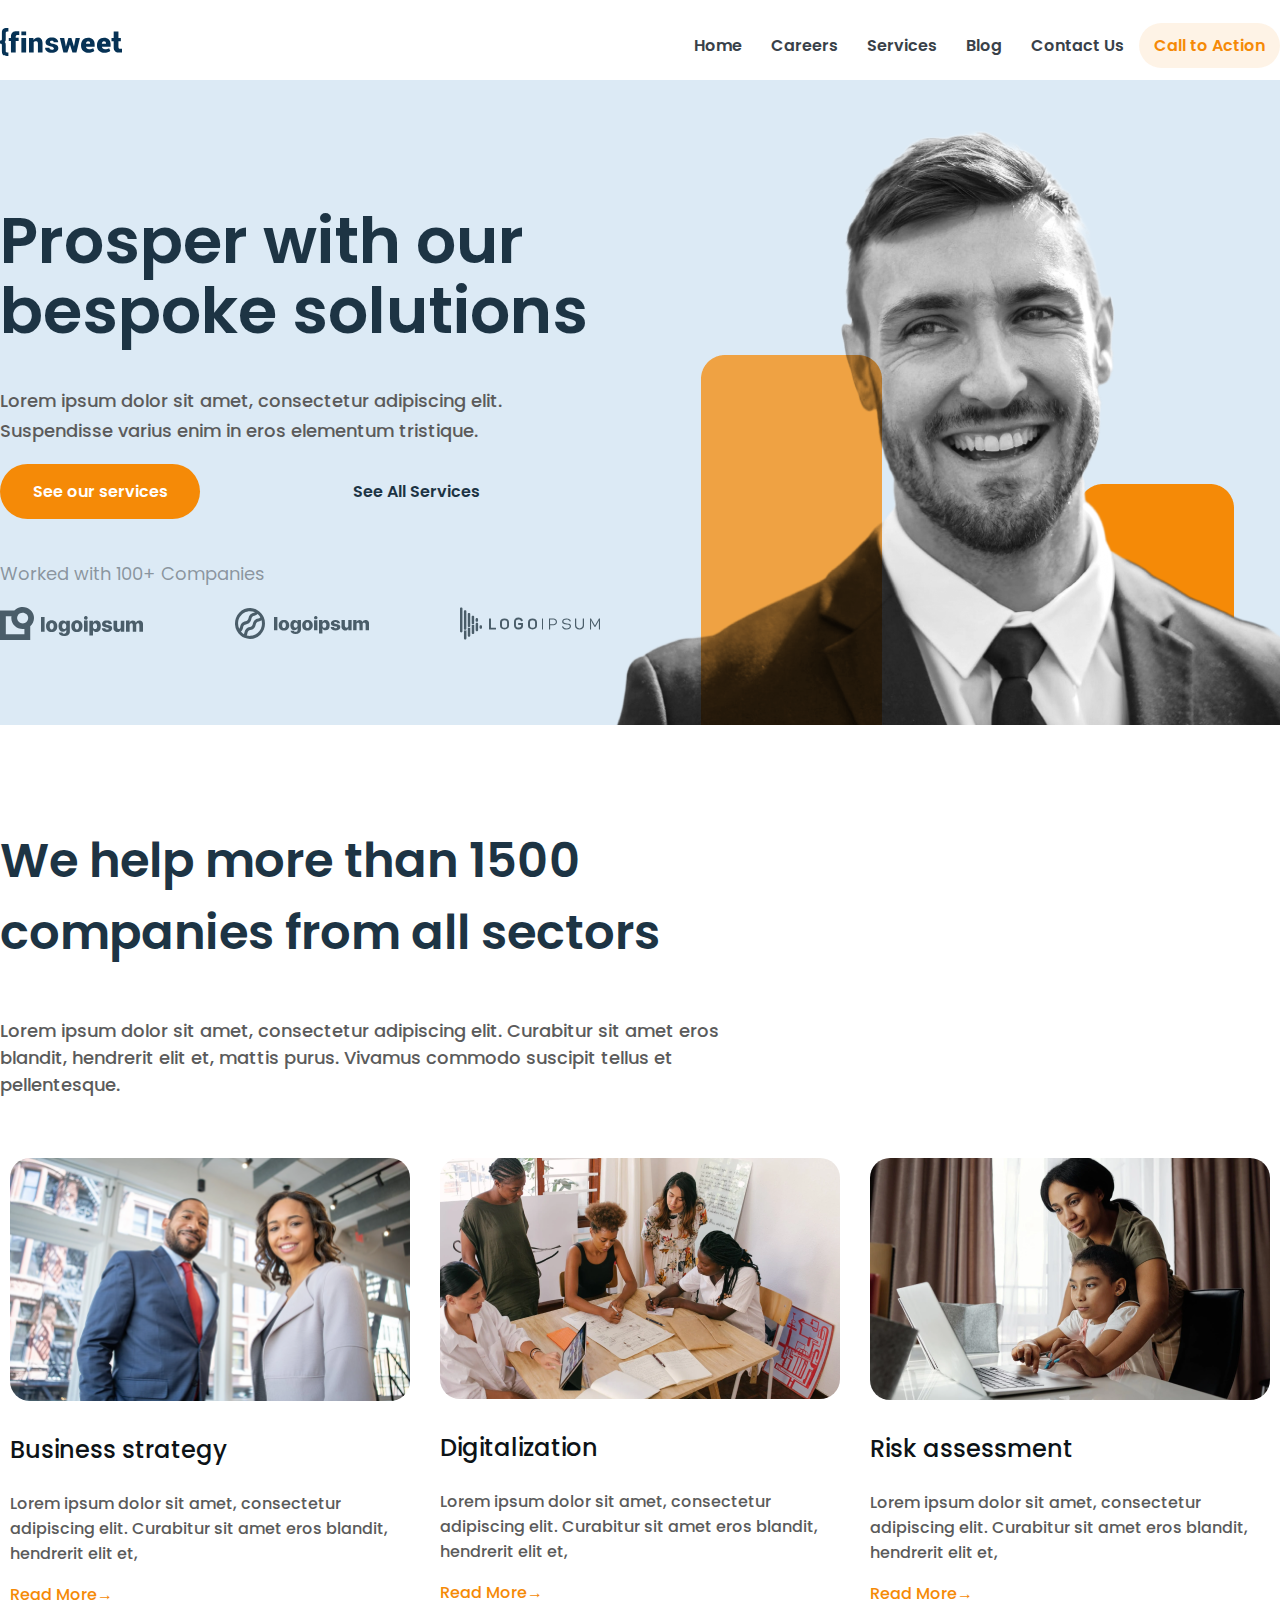
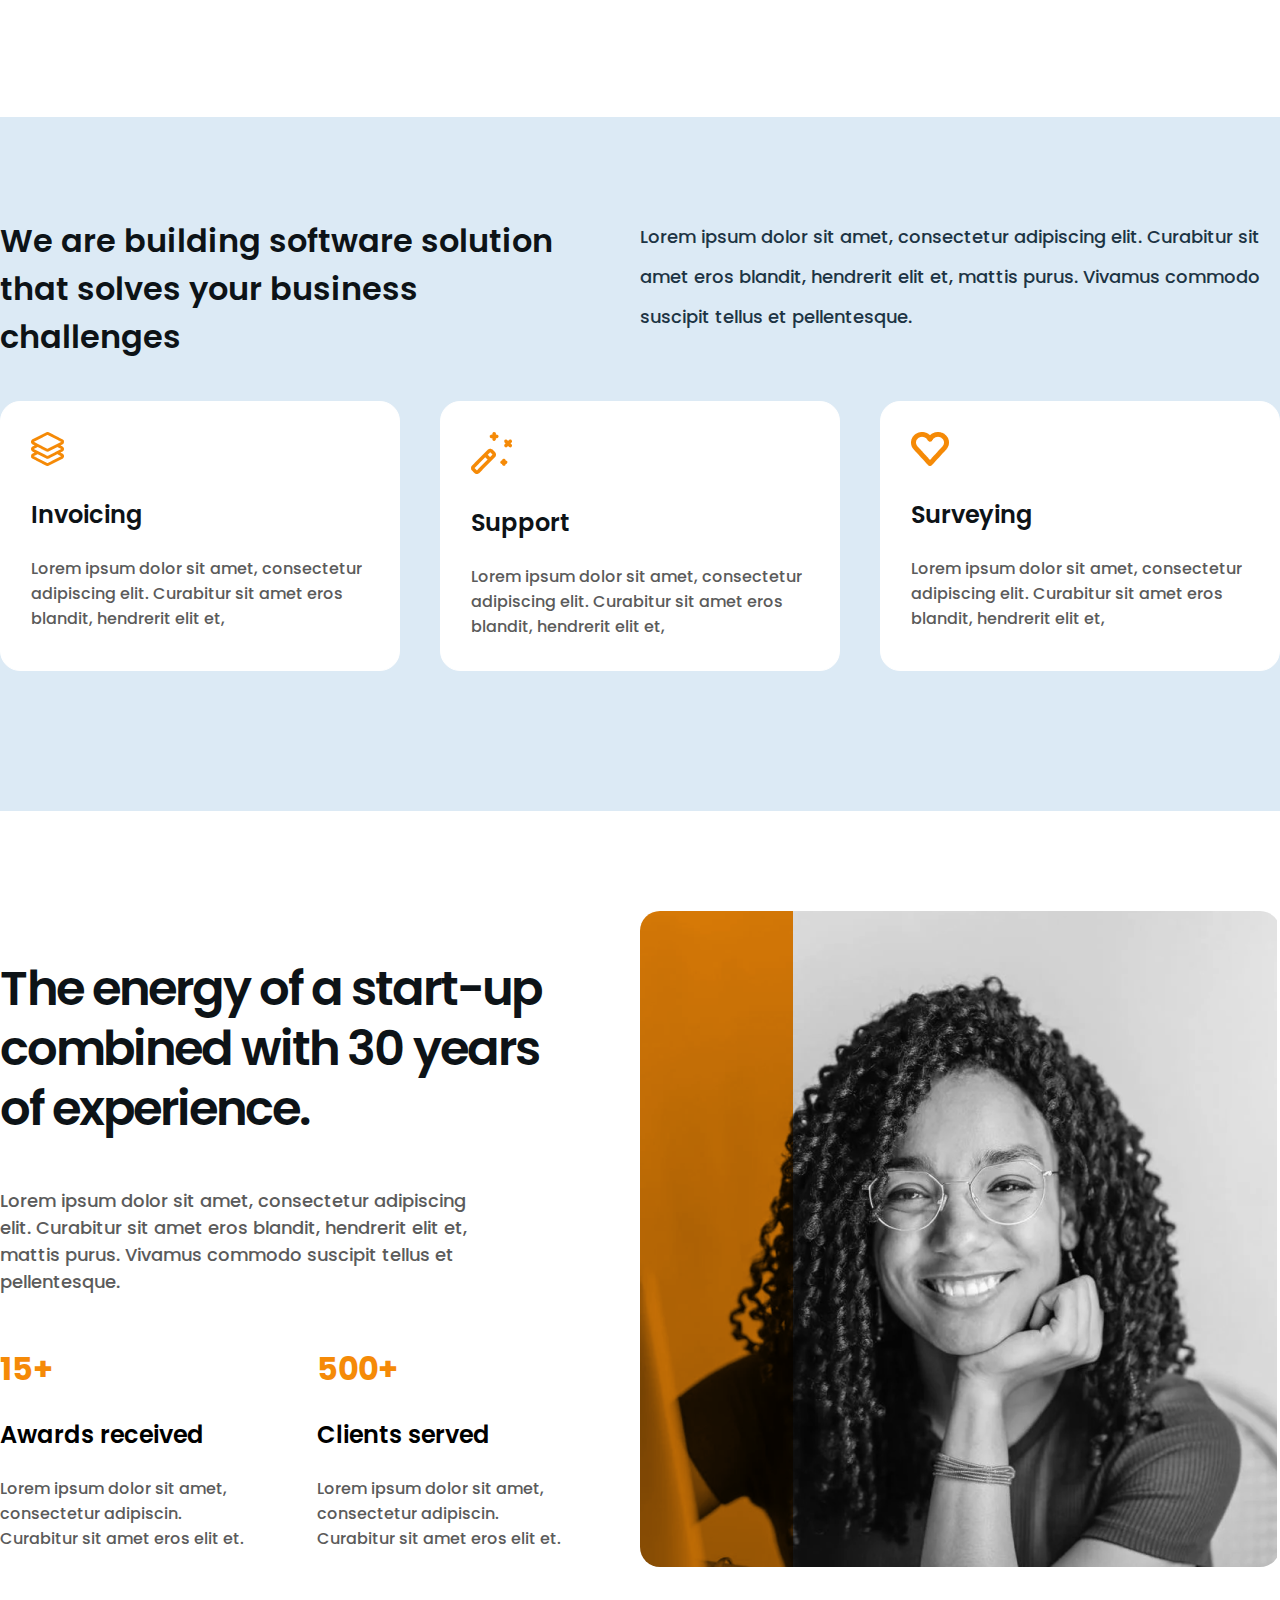
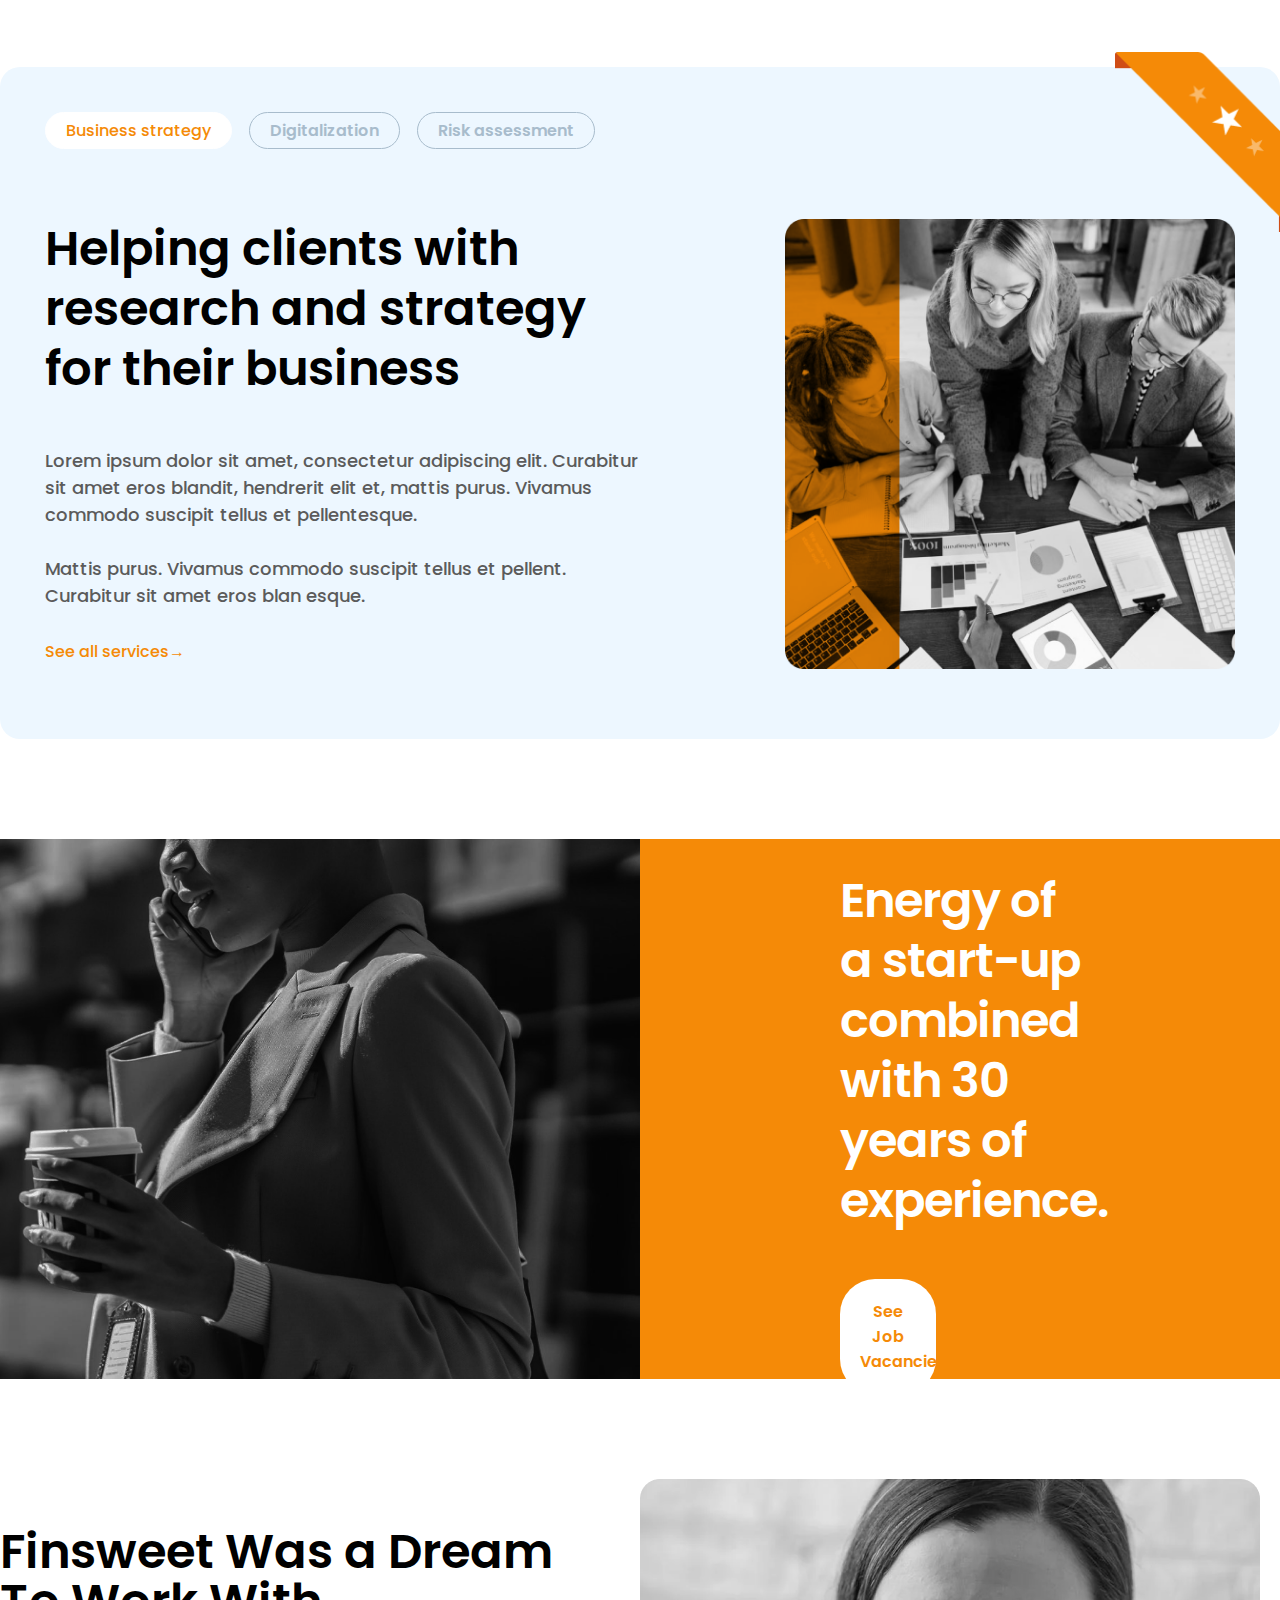
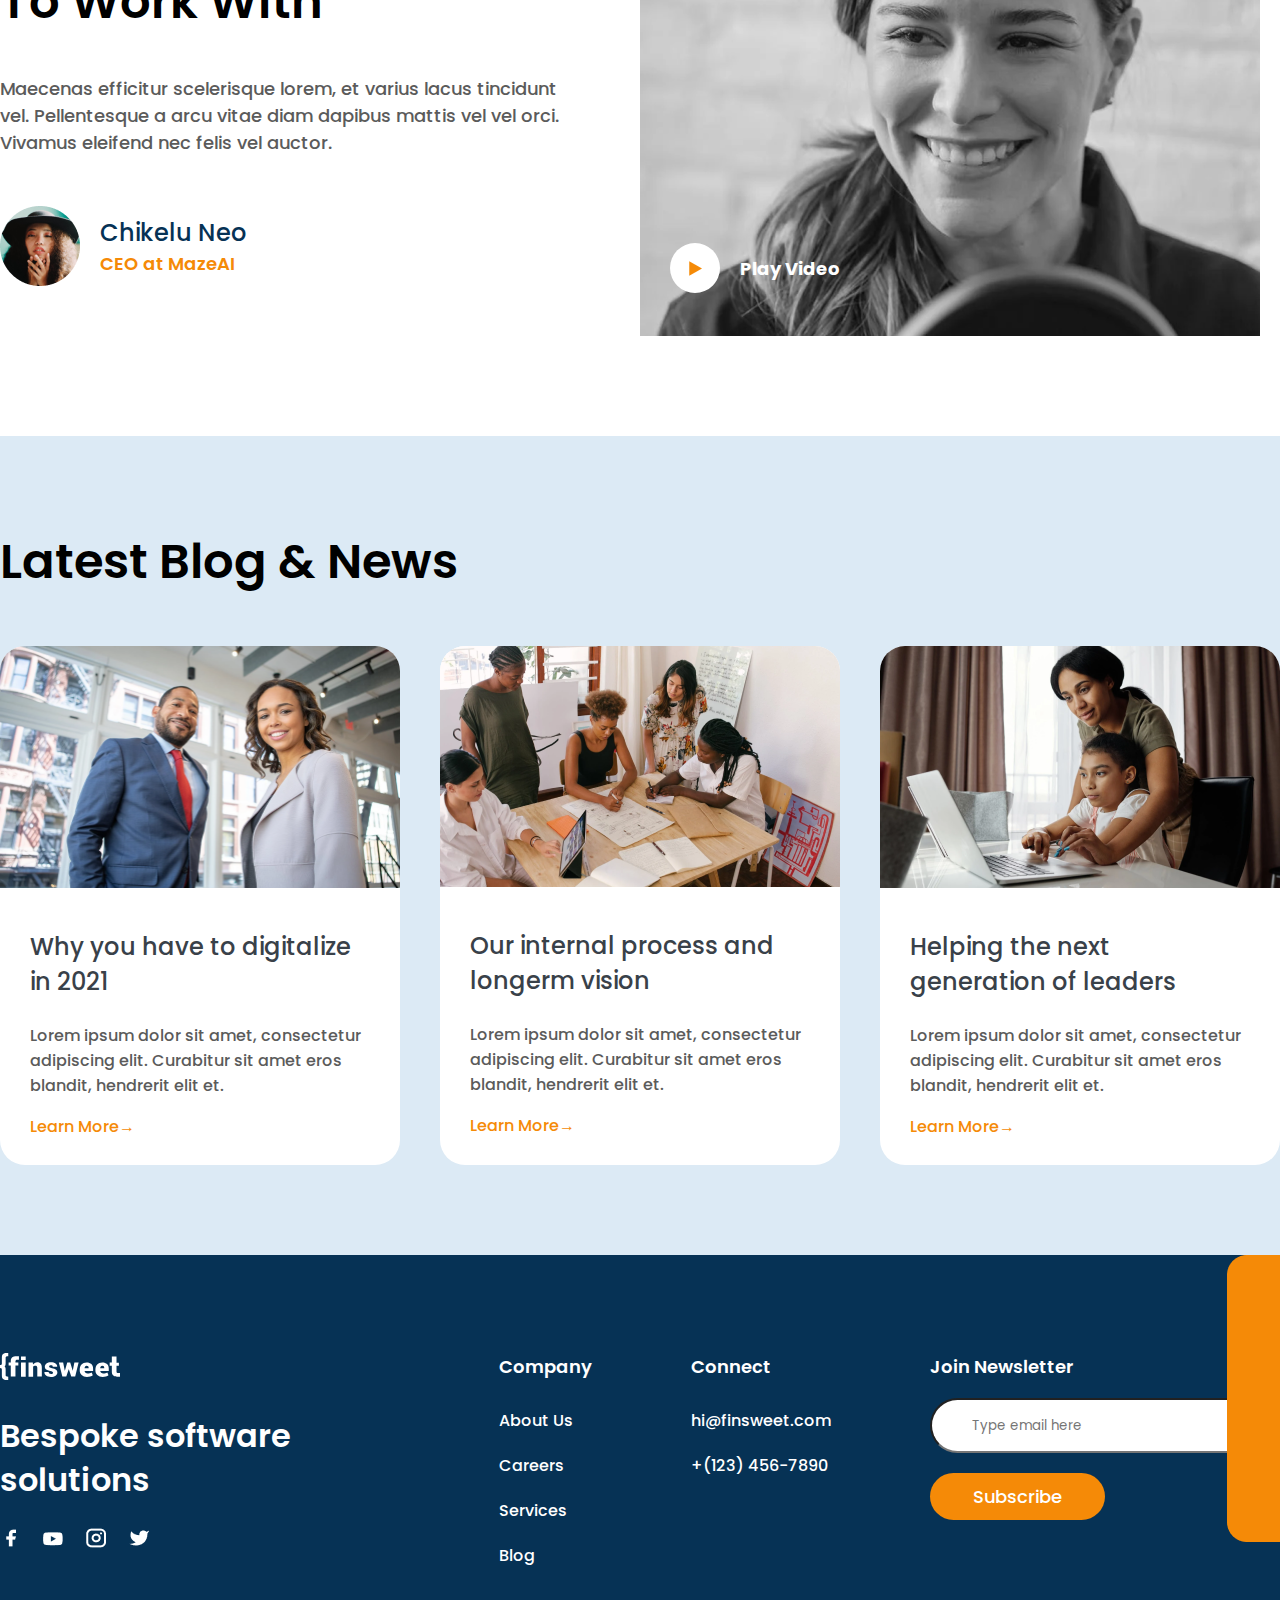
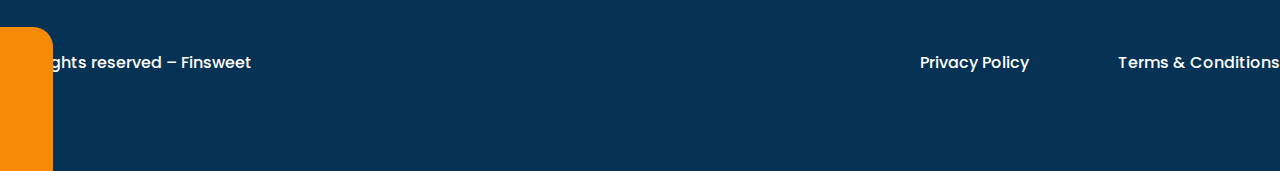
==== commit c984f212: "almost done" ====
--- a/index.html
+++ b/index.html
@@ -7,14 +7,14 @@
     <meta name="viewport" content="width=device-width, initial-scale=1.0">
     <title>Assign</title>
     <!-- CONNECTED WITH CSS -->
-    <link rel="stylesheet" href="style.css">
-    <link rel="stylesheet" href="main.css">
-    <link rel="stylesheet" href="service.css">
-    <link rel="stylesheet" href="blog.css">
-    <link rel="stylesheet" href="careers.css">
-    <link rel="stylesheet" href="apply.css">
-    <link rel="stylesheet" href="blog-inner.css">
-    <link rel="stylesheet" href="contact.css">
+    <link rel="stylesheet" href="/css/apply.css">
+    <link rel="stylesheet" href="./css/blog-inner.css">
+    <link rel="stylesheet" href="./css/blog.css">
+    <link rel="stylesheet" href="./css/careers.css">
+    <link rel="stylesheet" href="./css/contact.css">
+    <link rel="stylesheet" href="./css/main.css">
+    <link rel="stylesheet" href="./css/service.css">
+    <link rel="stylesheet" href="./css/style.css">
     <!-- CONNECTED WITH CSS -->
 
     <!-- FONTS -->
@@ -22,22 +22,22 @@
     <link rel="preconnect" href="https://fonts.gstatic.com" crossorigin>
     <link href="https://fonts.googleapis.com/css2?family=Poppins:wght@100;200;300;400;500;600;700;800;900&display=swap"
         rel="stylesheet">
-    <!--CONNECTED WITH CSS  -->
+    <!--FONTS  -->
 </head>
 
 <body>
     <!-- HEADER STARTS HERE -->
     <header>
         <div class="container top">
-            <h1><img src="./img/images/headerLogo.svg" alt=""></h1>
+            <h1><img src="../img/images/headerLogo.svg" alt=""></h1>
             <div class="navbar">
                 <nav>
                     <ul>
-                        <li><a href="file:///Users/morning-1/Desktop/Home-class/home-class/index.html">Home</a></li>
-                        <li><a href="file:///Users/morning-1/Desktop/Home-class/home-class/careers.html">Careers</a></li>
-                        <li><a href="file:///Users/morning-1/Desktop/Home-class/home-class/services.html">Services</a></li>
-                        <li><a href="file:///Users/morning-1/Desktop/Home-class/home-class/blog.html">Blog</a></li>
-                        <li><a href="#">Contact Us</a></li>
+                        <li><a href="../index.html">Home</a></li>
+                        <li><a href="../page/apply.html">Careers</a></li>
+                        <li><a href="../page/services.html">Services</a></li>
+                        <li><a href="../page/blog.html">Blog</a></li>
+                        <li><a href="../page/contact.html">Contact Us</a></li>
                     </ul>
                 </nav>
                 <div class="button"> Call to Action</div>
@@ -249,37 +249,45 @@
         <div class="container entire">
             <h3>Latest Blog & News</h3>
             <div class="big-article">
+
                 <div class="art">
-                    <img src="./img/images/post1.png" alt="">
-                    <div class="text">
-                        <p class="bold-art">Why you have to digitalize in 2021</p>
-                        <p class="small-art">Lorem ipsum dolor sit amet, consectetur adipiscing elit. Curabitur sit amet
-                            eros blandit, hendrerit elit et.</p>
-                        <p class="learn-more">Learn More</p>
-                    </div>
-
-                </div>
+                    <a href="./page/blog-inner.html">
+                        <img src="./img/images/post1.png" alt="">
+                        <div class="text">
+                            <p class="bold-art">Why you have to digitalize in 2021</p>
+                            <p class="small-art">Lorem ipsum dolor sit amet, consectetur adipiscing elit. Curabitur sit amet
+                                    eros blandit, hendrerit elit et.</p>
+                            <p class="learn-more">Learn More</p>
+                        </div>
+                    </a>
+                </div>
+
                 <div class="art">
-                    <img src="./img/images/post-2.png" alt="">
-                    <div class="text">
-                        <p class="bold-art">Our internal process and longerm vision</p>
-                        <p class="small-art">Lorem ipsum dolor sit amet, consectetur adipiscing elit. Curabitur sit amet
-                            eros blandit, hendrerit elit et.</p>
-                        <p class="learn-more">Learn More</p>
-                    </div>
-
-                </div>
+                    <a href="./page/blog-inner.html">
+                        <img src="./img/images/post-2.png" alt="">
+                        <div class="text">
+                            <p class="bold-art">Our internal process and longerm vision</p>
+                            <p class="small-art">Lorem ipsum dolor sit amet, consectetur adipiscing elit. Curabitur sit amet
+                                eros blandit, hendrerit elit et.</p>
+                            <p class="learn-more">Learn More</p>
+                        </div>
+                    </a>
+                </div>
+
                 <div class="art">
-                    <img src="./img/images/post-3.png" alt="">
-                    <div class="text">
-                        <p class="bold-art">Helping the next generation of leaders</p>
-                        <p class="small-art">Lorem ipsum dolor sit amet, consectetur adipiscing elit. Curabitur sit amet
-                            eros blandit, hendrerit elit et.</p>
-                        <p class="learn-more">Learn More</p>
-                    </div>
-
-                </div>
-            </div>
+                    <a href="./page/blog-inner.html">
+                        <img src="./img/images/post-3.png" alt="">
+                        <div class="text">
+                            <p class="bold-art">Helping the next generation of leaders</p>
+                            <p class="small-art">Lorem ipsum dolor sit amet, consectetur adipiscing elit. Curabitur sit amet
+                                eros blandit, hendrerit elit et.</p>
+                            <p class="learn-more">Learn More</p>
+                        </div>
+                    </a>
+                </div>
+
+            </div>
+
         </div>
     </section>
     <!-- EIGHT SECTION ENDS HERE -->
--- a/css/apply.css
+++ b/css/apply.css
@@ -0,0 +1,117 @@
+/* FIRST SECTION STARTS HERE */
+.apply-one h1{
+    font-size: 4rem;
+    color: #1D3444;
+    font-weight: 600;
+    letter-spacing: -3px;
+}
+.job{
+    display: flex;
+    justify-content: space-between;
+    align-items: center;
+    width: 90%;
+}
+.apply-one h5{
+    font-size: 1.5rem;
+    color: #1D3444;
+
+}
+.apply-one p{
+    font-size: 1.125rem;
+    color: #5B5B5B;
+}
+.apply-one .job-left{
+    width: 50%;
+}
+/* FIRST SECTION ENDS HERE */
+
+/* SECOND SECTION STARTS HERE */
+.detail{
+    display: flex;
+    justify-content: space-between;
+    
+    width: 100%;
+    padding: 30px;
+    background: #C1E4FF4D;
+    border-radius: 20px;
+    margin: 50px 0;
+}
+.detail-left{
+    width: 30%;
+    
+}
+.detail-left ul{
+    font-size: 1.5rem;
+    font-weight: 600;
+}
+
+.detail-left ul li{
+    color: #0D1317;
+    padding-bottom: 20px;
+
+}
+.detail-left ul .active{
+    color: #F58A07;
+}
+
+.detail-right{
+    width: 70%;
+}
+.detail-right p{
+    color: #5B5B5B;
+    line-height: 28px;
+}
+/* SECOND SECTION ENDS HERE */
+/* THIRD SECTION STARTS HERE */
+.apply-three{
+    width: 100%;
+    height: auto;
+    padding: 50px 0;
+}
+.apply-three h3{
+    font-size: 3rem;
+    color: #0D1317;
+    font-weight: 600;
+    letter-spacing: -2px;
+}
+.apply-three .form{
+    width: 100%;
+    display: flex;
+    justify-content: space-between;
+    flex-wrap: wrap;
+    
+}
+
+.apply-three .input{
+    width: 630px;
+    height: 50px;
+    border-radius: 27px;
+    background: #D2DAED2B;
+    color: #9C9C9C;
+    padding-left: 15px;
+    border: 1px solid #D2DAED2B;
+    margin: 10px 0;
+}
+.apply-three textarea{
+    border-radius: 27px;
+    background: #D2DAED2B;
+    color: #9C9C9C;
+    padding: 32px 0 0 15px;
+    border: 1px solid #D2DAED2B;
+    width: 100%;
+    margin: 10px 0;
+}
+
+.submit-button{
+    background-color: #F58A07;
+    border-radius: 32px;
+    width: 160px;
+    padding: 15px;
+    text-align: center;
+    margin: 30px 0;
+    
+}
+.submit-button a{
+    color: white;
+}
+/* THIRD SECTION ENDS HERE */--- a/css/blog-inner.css
+++ b/css/blog-inner.css
@@ -0,0 +1,36 @@
+/* FIRST SECTION STARTS HERE */
+.inner-one{
+    padding: 100px 0;
+    
+}
+/* FIRST SECTION ENDS HERE */
+
+/* SECOND SECTION STARTS HERE */
+
+.news-container{
+    max-width: 60%;
+    margin: 0 auto 100px;
+}
+.inner-two .member{
+    width: 60%;
+}
+.inner-two h2{
+    font-size: 4rem;
+    font-weight: 600;
+    color: #1D3444;
+    line-height: 70px;
+    margin-top: 24px;
+
+}
+.inner-two h3{
+    font-size: 3rem;
+    font-weight: 600;
+    color:#1D3444;
+    line-height: 56px;
+    
+}
+.inner-two p{
+    color: #5B5B5B;
+}
+/* SECONDS SECTION ENDS HERE */
+
--- a/css/blog.css
+++ b/css/blog.css
@@ -0,0 +1,116 @@
+/* FIRST SECTION STARTS HERE */
+.blog-one{
+    background-color: #DCEAF5;
+    margin-bottom: 100px;
+    width: 100%;
+    padding: 80px 0;
+   
+}
+.blog-one .blog-body{
+    display: flex;
+    justify-content: space-between;
+    align-items: center;   
+    
+}
+.member .cover{
+    display: flex;
+    justify-content: space-between;
+    align-items: center;
+    width: 160px;
+    
+}
+.member .cover img{
+    width: 32px;
+    height: 32px;
+}
+.member{
+    display: flex;
+    justify-content: space-between;
+    width:70%;
+    font-weight: 400;
+    color: #394149;
+}
+
+.first-text{
+    width:45%;
+    
+}
+
+.first-text .first-head{
+    font-size: 4rem;
+    font-weight: 600;
+    line-height: 70px;
+    color: #1D3444;
+    letter-spacing: -3px;
+    margin: 18px 0;
+}
+.first-text .first-para{
+    font-size: 1.125rem;
+    color: #5B5B5B;
+}
+.first-text .first-more a{
+    color:#F58A07;
+}
+.first-text .first-more::after{
+    content: "\2192";
+    color: #F58A07;
+}
+
+/* FIRST SECTION ENDS HERE */
+/* SECOND SECTION STARTS HERE */
+.blog-two{
+    width: 100%;
+    padding: 50px 0;
+   
+}
+.blog-two h2{
+    font-size: 3rem;
+    color: #0D1317;
+    font-weight: 600;
+}
+.article-container{
+    width: 100%;
+    display: flex;
+    flex-wrap: wrap;
+    justify-content: space-between;
+    gap: 40px;
+    
+}
+.article-card{
+    max-width: 400px;
+    min-width: 300px;
+    width: 100%;
+    border-radius: 25px;
+    background: #EDF7FF;
+    display: flex;
+    flex-direction: column;
+    justify-content: center;
+    
+}
+.article-card img{
+    width: 100%;
+    border-radius: 25px 25px 0 0;
+}
+.article-content{
+    display: flex;
+    flex-direction: column;
+    justify-content: space-between;
+    padding: 10px 30px;
+    
+}
+.article-card h3{
+    font-size: 1.5rem;
+    color: #0D1317;
+    font-weight: 500;
+}
+.article-card .card-explain{
+    color: #5B5B5B;
+}
+.article-card .learn-here{
+    color:#F58A07;
+    margin: 16px 0;
+}
+.article-card .learn-here::after{
+    content: "\2192";
+}
+/* SECOND SECTION ENDS HERE */--- a/css/careers.css
+++ b/css/careers.css
@@ -0,0 +1,75 @@
+/* FIRST SECTION STARTS HERE */
+.career-one{
+    display: flex;
+    justify-content: space-between;
+    align-items: center;
+    margin: 100px 0;
+    width: 100%;
+}
+.words-here{
+    width:45%;
+}
+.big-word{
+    font-size: 4rem;
+    color: #1D3444;
+    line-height: 70px;
+    font-weight: 600;
+}
+.small-word{
+    font-size: 1.125rem;
+    color: #5B5B5B;
+}
+.more-word a{
+    color: white;
+}
+.more-word{
+    
+    background: #F58A07;
+    border-radius: 32px;
+    width: 170px;
+    padding: 15px;
+    text-align: center;
+}
+/* FIRST SECTION ENDS HERE */
+/* SECOND SECTION STARTS HERE */
+.career-two{
+    margin: 100px 0;
+    width: 100%;
+}
+.career-two h2{
+    font-size: 3rem;
+    color: #1D3444;
+}
+.many-tables{
+    width: 100%;
+    
+    display: flex;
+    flex-wrap: wrap;
+    gap: 40px;
+    
+}
+.table{
+    background: #C1E4FF4D;
+    display: flex;
+    flex-direction: column;
+    border-radius: 30px;
+    padding: 20px;
+    max-width: 400px;
+    min-width: 300px;
+    width: 100%;
+  
+}
+
+
+.big-tab{
+    font-size: 1.5rem;
+    color: #0D1317;
+}
+.small-tab{
+    font-size: 1.125rem;
+    color: #5B5B5B;
+}
+.apply{
+    color:#F58A07;
+}
+/* SECOND SECTION ENDS HERE */--- a/css/contact.css
+++ b/css/contact.css
@@ -0,0 +1,109 @@
+/* FIRST SECTION STARTS HERE */
+/* .contact-one {
+    display: flex;
+    justify-content: space-between;
+    margin: 50px auto;
+
+} */
+
+.left-contact {
+    width: 45%;
+    flex-direction: column;
+    display: flex;
+    align-items: start;
+}
+
+.left-contact h2 {
+    font-size: 3rem;
+    color: #1D3444;
+    margin: 24px 0;
+}
+
+.contact-one p {
+    color: #5B5B5B;
+    font-size: 1.125rem;
+}
+
+.contact-one .about {
+    display: flex;
+    justify-content: space-between;
+    width: 45%;
+
+}
+
+.about .middle-contact {
+    width: 50%;
+}
+.about .right-contact{
+    width: 40%;
+}
+.contact-two .map {
+    width: 45%;
+}
+
+.contact-one .bold-title {
+    font-size: 1.5rem;
+    color: #0D1317;
+}
+
+.contact-one ul {
+    padding: 0;
+}
+
+.contact-one ul li {
+    color: #5B5B5B;
+}
+
+/* FIRST SECTION ENDS HERE */
+
+/* SECONDS SECTION STARTS HERE */
+
+.inner {
+    display: flex;
+    justify-content: space-between;
+    margin: 70px auto;
+
+
+}
+
+.contact-two .form {
+    display: flex;
+    flex-direction: column;
+    gap: 20px;
+
+}
+
+.contact-two input {
+    width: 630px;
+    height: 50px;
+    border-radius: 27px;
+    background: #D2DAED2B;
+    color: #9C9C9C;
+    padding-left: 15px;
+    border: 1px solid #D2DAED2B;
+}
+
+.contact-two textarea{
+    height: 160px;
+    border-radius: 27px;
+    background: #D2DAED2B;
+    color: #9C9C9C;
+    padding: 29px 0 0 15px;
+    border: 1px solid #D2DAED2B;
+}
+
+.submit-button {
+    background-color: #F58A07;
+    border-radius: 32px;
+    width: 160px;
+    padding: 15px;
+    text-align: center;
+    margin: 30px 0;
+}
+
+.submit-button a {
+    color: white;
+}
+
+
+/* SECONDS SECTION ENDS HERE */--- a/css/main.css
+++ b/css/main.css
@@ -0,0 +1,534 @@
+/* HEADER ENDS HERE */
+/* FIRST SECTION STARTS HERE */
+.first {
+    background-color: #DCEAF5;
+    width:100%;
+}
+
+.first .text {
+    width: 100%;
+    display: flex;
+    /* height: 50vw; */
+    justify-content: space-between;
+
+}
+
+.first .lefttext {
+    width: 60%;
+    align-self: center;
+}
+
+.first h2 {
+    color: #1D3444;
+    font-size: 4rem;
+    line-height: 70px;
+    width:600px;
+    font-weight: 600;
+    margin: 40px 0;
+
+}
+
+.first p {
+    color: #5B5B5B;
+    font-size: 1.125rem;
+    line-height: 30px;
+}
+
+.first .anchor {
+    display: flex;
+    justify-content: space-between;
+    width: 80%;
+    align-items: center;
+    font-weight: 600;
+}
+
+.first .orange-button {
+    padding: 15px;
+    color: white;
+    background: #F58A07;
+    border-radius: 35px;
+    width: 200px;
+    text-align: center;
+}
+
+.first a {
+    text-decoration: none;
+}
+
+.first .all {
+    color: #1D3444;
+
+}
+
+.first .narrow-text {
+    color: #39414980;
+    font-size: 1.125rem;
+    font-weight: 400;
+    margin-top: 40px;
+}
+
+.first .company-logo {
+    display: flex;
+    justify-content: space-between;
+}
+
+/* FIRST SECTION ENDS */
+/* SECOND SECTION STARTS HERE */
+.second {
+    margin: 100px 0;
+}
+
+.second .maintext {
+    font-size: 3rem;
+    font-weight: 600;
+    width: 60%;
+    color: #1D3444;
+}
+
+.second .subtext {
+    font-size: 1.125rem;
+    width: 60%;
+    color: #5B5B5B;
+    margin-bottom: 50px;
+}
+
+.second .article-holder {
+    display: flex;
+    justify-content: space-between;
+}
+
+.second .article {
+    /* padding: 10px; */
+    max-width: 400px;
+    min-width: 300px;
+    width: 100%;
+    border-radius: 20px;
+    box-sizing: unset;
+    margin: 10px;
+}
+/* .second .article:nth-child(2){
+    padding: 0 1px;
+} */
+
+.second img {
+    width:100%;
+    border-radius: 20px;
+}
+
+.second .bold {
+    color: #0D1317;
+    font-size: 1.5rem;
+    font-style: bold;
+}
+
+.second p {
+    color: #5B5B5B;
+}
+
+.second .readmore {
+    color: #F58A07;
+    
+}
+
+.second .readmore::after {
+    content: "\2192";
+}
+/* SECOND SECTION ENDS HERE */
+/* THIRD SECTION STARTS HERE */
+.third {
+    background-color: #DCEAF5;
+    margin: 100px 0;
+    padding: 100px 0;
+
+}
+
+.third .thirdtext {
+    display: flex;
+    align-items: start;
+    justify-content: space-between;
+}
+
+.thirdtext p {
+    width: 50%;
+    margin: 0;
+}
+
+.thirdtext p:first-child {
+    font-size: 2rem;
+    font-weight: 600;
+    color: #0D1317;
+    width: 45%;
+}
+
+.thirdtext p:last-child {
+    font-size: 1.125rem;
+    color: #1D3444;
+    line-height: 40px;
+}
+
+.third .bold {
+    color: #0D1317;
+    font-weight: 600;
+    font-size: 1.5rem;
+    font-style: bold;
+}
+
+.third .img {
+   width: 100%;
+}
+
+.third .features {
+    display: flex;
+    justify-content: space-between;
+    align-items: center;
+    border-radius: 30px;
+    width: 100%;
+    margin: 40px 0;
+}
+
+.features .feature {
+    background-color: white;
+    border: 1px solid white;
+    border-radius: 20px;
+    padding: 30px;
+    max-width: 400px;
+    min-width: 300px;
+
+    height: 270px;
+}
+
+.feature .simple{
+    color:#5B5B5B;
+
+}
+/* THIRD SECTION ENDS HERE */
+/* FOURTH SECTION STARTS HERE */
+.fourth {
+    margin: 100px 0;
+}
+
+.fourth .about-image{
+    background: url(../img/images/about-img.png) no-repeat;
+    width:50%;
+    border-radius: 20px;
+   
+}
+.fourth .fourthleft {
+    width: 45%;
+
+}
+
+.fourth .middle {
+    display: flex;
+    justify-content: space-between;
+    width: 100%;
+}
+
+.fourth .fourthmain {
+    font-size: 3rem;
+    font-weight: 600;
+    color: #0D1317;
+    line-height: 60px;
+    width: 100%;
+    letter-spacing: -2px;
+}
+
+.fourth .fourthside {
+    font-size: 1.125rem;
+    color: #5B5B5B;
+    width: 85%;
+}
+
+.fourth .block {
+    display: flex;
+    justify-content: space-between;
+    width: 100%;
+}
+.fourth .number{
+    width: 45%;
+}
+
+.fourth .orange {
+    font-size: 2rem;
+    font-weight: 700;
+    color: #F58A07;
+    margin-bottom: 0;
+    
+}
+
+.fourth .bold {
+    font-size: 1.5rem;
+    font-weight: 600;
+    font-style: bold;
+}
+
+.fourth .small {
+    color: #5B5B5B;
+}
+
+/* FOURTH SECTION ENDS HERE */
+/* FIFTH SECTION STARTS HERE */
+.fifth {
+    margin: 100px 0;
+}
+.fifth .team .ribbon {
+    width: 180px;
+    height: 180px;
+    position: absolute;
+    top: -15px;
+    right: -15px;
+    
+}
+.fifth .team{
+    position: relative;
+    background-color: white;
+}
+
+.fifth .between{
+    background-color: #EDF7FF;
+    display: flex;
+    flex-direction: column;
+    border-radius: 20px;
+    padding: 45px;
+}
+
+.fifth .tab{
+    font-weight: 600;
+    
+}
+
+.fifth .service-tab{
+    display: flex;
+    justify-content: space-between;
+    text-align: center;
+    padding: 0;
+    width: 550px;
+    margin-bottom: 70px;
+    color: #A8BCCC;
+}
+.tab1{
+    border: 1px solid white;
+    background: white;
+    border-radius: 32px;
+    color: #F58A07;
+    padding:5px 20px;
+}
+.tab{
+    border: 1px solid #A8BCCC;
+    border-radius: 32px;
+    padding:5px 20px;
+}
+.tab:hover{
+    border: 1px solid white;
+    background: white;
+    border-radius: 32px;
+    color: #F58A07; 
+}
+
+.fifth .below{
+    display: flex;
+    justify-content: space-between;
+}
+.fifth .text-here{
+    width: 50%;
+}
+.img-here .team-img {
+    width: 450px;
+    height:450px;
+}
+.fifth .fifthmain {
+    font-size: 3rem;
+    font-weight: 600;
+    line-height: 60px;
+    margin-top: 0;
+}
+
+.fifth .fifthsub {
+    font-size: 1.125rem;
+    color: #5B5B5B;
+}
+.fifth .readmore{
+    margin: 30px 0;
+}
+.fifth .readmore a {
+    text-decoration: none;
+    color: #F58A07;
+}
+
+.fifth .readmore::after {
+    content: "\2192";
+    color: #F58A07;
+}
+
+/*FIFTH SECTION ENDS HERE  */
+/* SIXTH SECTION STARTS HERE */
+.sixth {
+    display: flex;
+    justify-content: space-around;
+    width: 100%;
+    height: 60vh;
+    margin: 100px 0;
+}
+
+.bw {
+    /* background-image: url(./img/images/experience-image.png); */
+    width: 50%;
+    background-size: cover;
+    
+}
+
+.sixthright {
+    width: 50%;
+    background-color: #F58A07;
+    flex-direction: column;
+    display: flex;
+    justify-content: center;
+    padding: 200px;
+
+}
+
+.sixthright .sixthmain {
+    color: white;
+    font-size: 3rem;
+    font-weight: 600;
+    
+    letter-spacing: -1px;
+    line-height: 60px;
+
+}
+
+.sixth .seemore {
+    text-decoration: none;
+    color: #F58A07;
+    font-weight: 600;
+    border-radius: 35px;
+    width: 40%;
+    background: white;
+    text-align: center;
+    padding: 20px;
+    
+    
+}
+
+/* SIXTH SECTION ENDS HERE */
+/* SEVENTH SECTION STARTS HERE */
+.seventh{
+    margin: 100px 0;
+}
+.seventh .video{
+    display: flex;
+    justify-content: space-between;
+    width: 100%;
+
+}
+.seventh .seventhleft{
+    width:45%;
+}
+.seventh .sevenmain{
+    font-size: 3rem;
+    font-weight: 600;
+    line-height: 50px;
+}
+.seventh .sevensub{
+    font-size: 1.125rem;
+    color: #5B5B5B;
+}
+.seventh .person{
+    display: flex;
+    justify-content: start;
+    align-items: center;
+    margin: 50px 0;
+}
+.seventh .pro{
+    width: 80px;
+    height:80px;
+}
+.seventh .intro{
+    margin-left: 20px;
+    width: 50%;
+}
+.seventh .name{
+    font-size: 1.5rem;
+    color: #063255;
+    margin:0;
+}
+.seventh .title{
+    font-size: 1.125rem;
+    color: #F58A07;
+    margin: 0;
+}
+.seventh .video-img{
+    width: 50%;
+    background: url(../img/images/video-image.png) no-repeat;
+    padding: 30px;
+    display: flex;
+    align-items: flex-end;
+}
+.seventh .video-img .playbutton{
+    border-radius: 50%;
+    background-color: white;
+    width:50px;
+    height:50px;
+    display: flex;
+    justify-content: center;
+    align-items: center;
+
+}
+.seventh .layer{
+    display: flex;
+    align-items: center;
+    justify-content: space-between;
+    width: 170px;
+   
+}
+.seventh .layer h4{
+    color: white;
+    font-size: 1.125rem;
+}
+
+/* SEVENTH SECTION ENDS HERE */
+/* EIGHT SECTION STARTS HERE */
+.eight{
+    background-color: #DCEAF5;
+    padding: 90px 0;
+    
+
+}
+.eight .big-article{
+    display:flex;
+    justify-content: space-between;
+
+}
+.art{
+    background-color: white;
+    border-radius: 25px;
+    width: 400px;
+    display: flex;
+    flex-direction: column;
+    justify-content: center;
+}
+.eight .big-article img{
+    width:400px;
+    border-radius: 25px 25px 0 0;
+}
+.eight h3{
+    font-size: 3rem;
+    font-weight: 600;
+    margin-top: 0;
+}
+.eight .bold-art{
+    font-size: 1.5rem;
+}
+.eight .small-art{
+    color:#5B5B5B;
+}
+.eight .learn-more{
+    color: #F58A07;
+}
+.eight .learn-more::after {
+    content: "\2192";
+}
+.eight .text{
+    padding: 10px 30px;
+}
+/* EIGHT SECTION ENDS HERE */--- a/css/service.css
+++ b/css/service.css
@@ -0,0 +1,184 @@
+/* FIRST SECTION STARTS HERE */
+.body .one {
+    display: flex;
+    justify-content: space-between;
+    align-items: center;
+    margin: 100px 0;
+    width: 100%;
+}
+
+.one-text {
+    width: 45%;
+}
+
+
+.one-text .main-text {
+    font-size: 4rem;
+    font-weight: 600;
+    line-height: 70px;
+    letter-spacing: -2px;
+    color: #1D3444;
+    margin: 30px 0;
+    
+}
+
+.one-text .sub-text {
+    font-size: 1.125rem;
+    color: #5B5B5B;
+}
+
+.one-text .next {
+    background-color: #F58A07;
+    border-radius: 35px;
+    width: 170px;
+    padding: 20px;
+    text-align: center;
+}
+
+.one-text .next a {
+    color: white;
+    text-align: center;
+}
+
+/* FIRST SECTION ENDS HERE */
+/* SECOND SECTION STARTS HERE */
+.body .two {
+    display: flex;
+    justify-content: space-between;
+    align-items: center;
+    margin: 100px 0;
+    width: 100%;
+}
+.square{
+    position: absolute;
+    opacity: 0.7;
+}
+.photo-here2 .square{
+    left: -45px;
+    top: 128px;
+}
+.photo-here2{
+    background: url(../img/images/image-cope.png), no-repeat;
+    width: 620px;
+    height: 550px;
+    position: relative;
+    
+}
+
+.two-text {
+    width: 45%;
+}
+
+.title {
+    font-size: 3rem;
+    font-weight: 600;
+    color: #1D3444;
+
+}
+
+.para {
+    font-size: 1.125rem;
+    color: #5B5B5B;
+}
+
+.body ul li {
+    list-style-type: disc;
+    color: #5B5B5B;
+    margin: 10px;
+    
+}
+.body ul{
+    padding: 0 0 0 15px;
+
+}
+
+/* SECOND SECTION ENDS HERE */
+/* THIRD SECTION STARTS HERES */
+.body .three{
+    display: flex;
+    justify-content: space-between;
+    align-items: center;
+    margin: 100px 0;
+    width: 100%;
+}
+.three-text{
+    width: 45%;
+}
+ .three .square{
+    right: -45px;
+    top: 272px;
+ }
+.three .photo-here3{
+    width: 620px;
+    height: 550px;
+    background: url(../img/images/Image\ \(1\)\ copy.png);
+    position: relative;
+}
+/* THIRD SECTION ENDS HERE */
+/* FOURTH SECTION STARTS HERE */
+.body .four{
+    display: flex;
+    justify-content: space-between;
+    align-items: center;
+    margin: 100px 0;
+    width: 100%;
+}
+.four-text{
+    width: 45%;
+}
+.four .square{
+    left:-45px;
+    top: 217px;
+
+}
+.photo-here4{
+   width: 620px;
+   height:550px;
+   background: url(../img/images/Image\ \(2\)\ copy.png);
+   position: relative;
+}
+/* FOURTH SECTION ENDS HERE */
+/* FIFTH SECTION STARTS HERE */
+.body .five{
+    display: flex;
+    justify-content: space-between;
+    align-items: center;
+    margin:100px 0;
+    width: 100%;
+}
+.five-text{
+    width:45%;
+}
+.five .square{
+    right: -45px;
+    top: 272px;
+}
+.five .photo-here5{
+    width: 620px;
+    height:550px;
+    background: url(../img/images/Image\ \(3\)\ copy.png);
+    position: relative;
+}
+/* FIFTH SECTION ENDS HERE */
+/* SIXTH SECTION STARTS HERE */
+.body .six{
+    display: flex;
+    justify-content: space-between;
+    align-items: center;
+    margin: 100px 0;
+    width: 100%;
+}
+.six-text{
+    width: 45%;
+}
+.six .square{
+    left:-45px;
+    top:342px;
+}
+.six .photo-here6{
+    width: 620px;
+    height:550px;
+    background: url(../img/images/Image\ \(4\).png);
+    position: relative;
+}
+/* SIXTH SECTION ENDS HERE */--- a/css/style.css
+++ b/css/style.css
@@ -0,0 +1,153 @@
+* {
+    font-family: 'Poppins', sans-serif;
+    box-sizing: border-box;
+}
+html{
+    font-size: 16px;
+}
+
+body {
+    margin: 0;
+    font-weight: 500;
+}
+
+/* HEADER STARTS HERE */
+.container {
+    max-width: 1280px;
+    margin: auto;
+    width: 100%;
+}
+
+header {
+    width: 100%;
+    height: 80px;
+    display: flex;
+    justify-content: space-between;
+    text-align: center;
+    font-weight: 600;
+}
+
+.top {
+    display: flex;
+    justify-content: space-between;
+    align-items: center;
+}
+
+.navbar {
+    display: flex;
+    justify-content: end;
+    align-items: center;
+}
+
+.navbar ul {
+    width: 500px;
+    display: flex;
+    justify-content: space-around;
+    align-items: center;
+}
+
+li {
+    list-style: none;
+}
+
+a {
+    text-decoration: none;
+    color: #394149;
+
+}
+
+.button {
+
+    padding: 10px 15px;
+    color: #F58A07;
+    border-radius: 32px;
+    background-color: rgba(245, 138, 7, 0.1);
+}
+
+nav {
+    display: flex;
+    align-items: center;
+}
+
+/* HEADER ENDS HERE */
+/* FOOTER STARTS HERE */
+footer {
+    background-color: #063255;
+    color: white;
+    padding: 80px 0;
+    position: relative;
+    font-weight: 500;
+}
+footer .one h2{
+    font-size: 2rem;
+    font-weight: 600;
+    line-height: 44px;
+    width: 400px;
+    margin-right: 0;
+}
+footer a{
+    color: white;
+}
+.above {
+    display: flex;
+    justify-content: space-between;
+}
+.above .one .icon ul{
+    display: flex;
+    justify-content: space-between;
+    width: 150px;
+}
+.above ul {
+    padding-left: 0;
+}
+.above h3{
+    font-size: 1.125rem;
+    font-weight: 600;
+}
+.above .two ul li{
+    padding: 10px 0;
+}
+.above .three ul li{
+    padding: 10px 0;
+}
+.bottom{
+    display: flex;
+    justify-content: space-between;
+    margin-top: 40px;
+}
+.four .input input{
+    width: 350px;
+    height: 55px;
+    border-radius: 30px;
+    padding-left: 40px;
+    color: #9C9C9C;
+}
+.four .subscribe{
+    border-radius: 35px;
+    background-color: #F58A07;
+    color: white;
+    padding: 10px;
+    width: 50%;
+    margin-top: 20px;
+    text-align: center;
+    font-size: 1.125rem;
+
+}
+
+.least ul{
+    display: flex;
+    align-items: end;
+    justify-content: space-between;
+    width: 400px;
+}
+footer .smallshape{
+    position: absolute;
+    bottom: 0;
+    left:0;
+}
+footer .bigshape{
+    position: absolute;
+    right:0;
+    top:0;
+}
+/* FOOTER ENDS HERE */
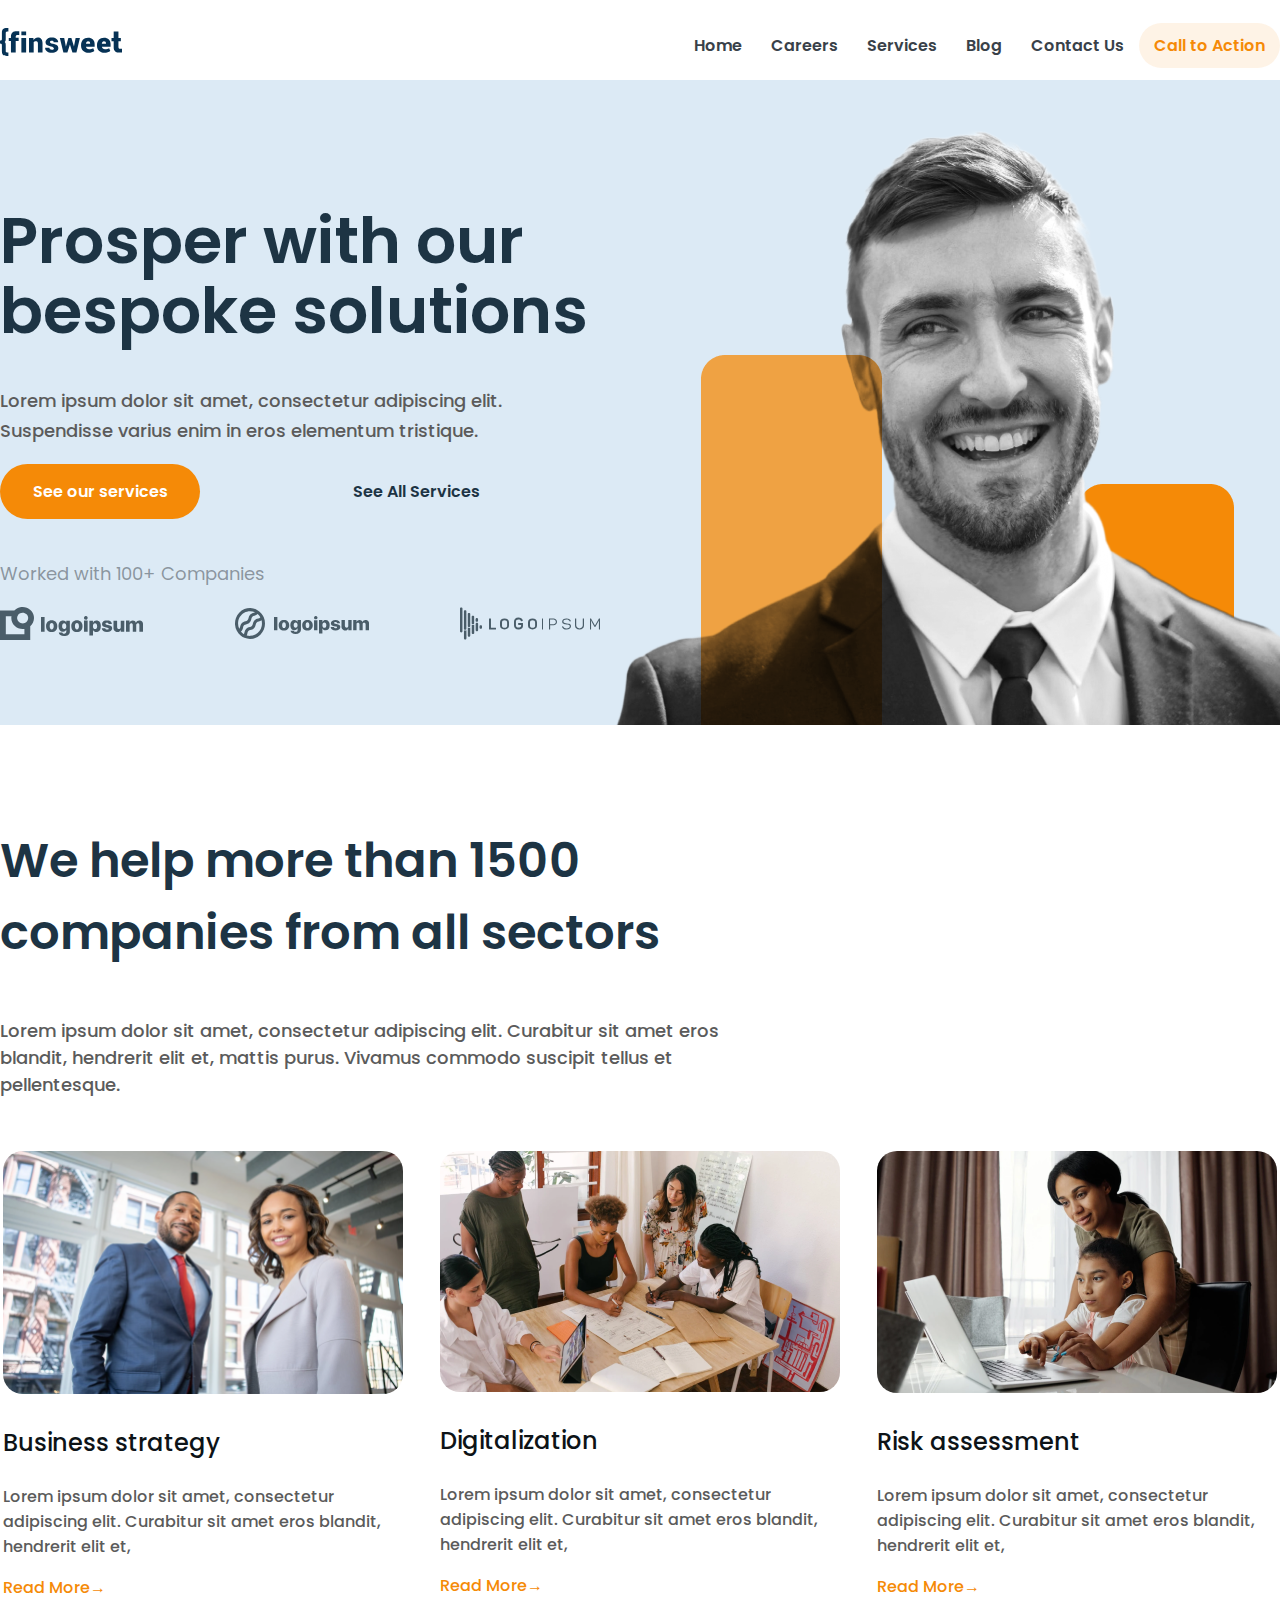
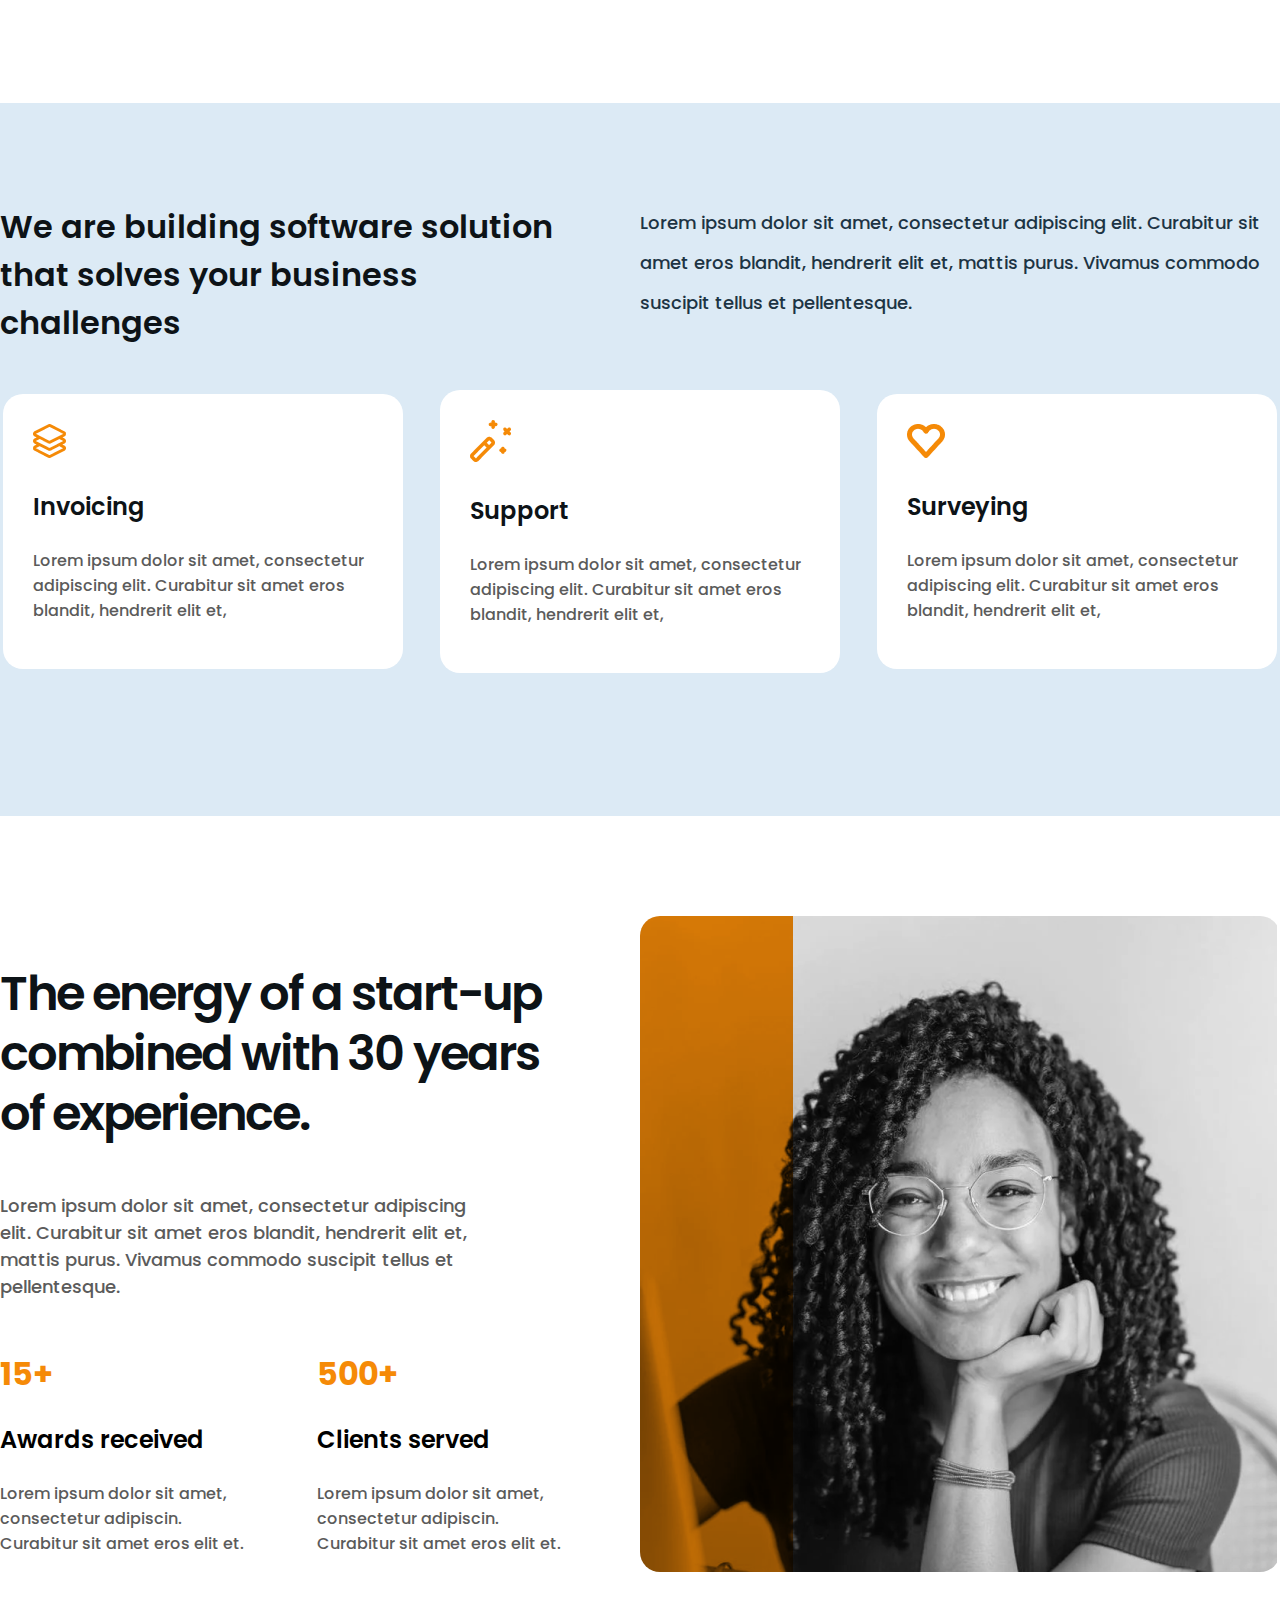
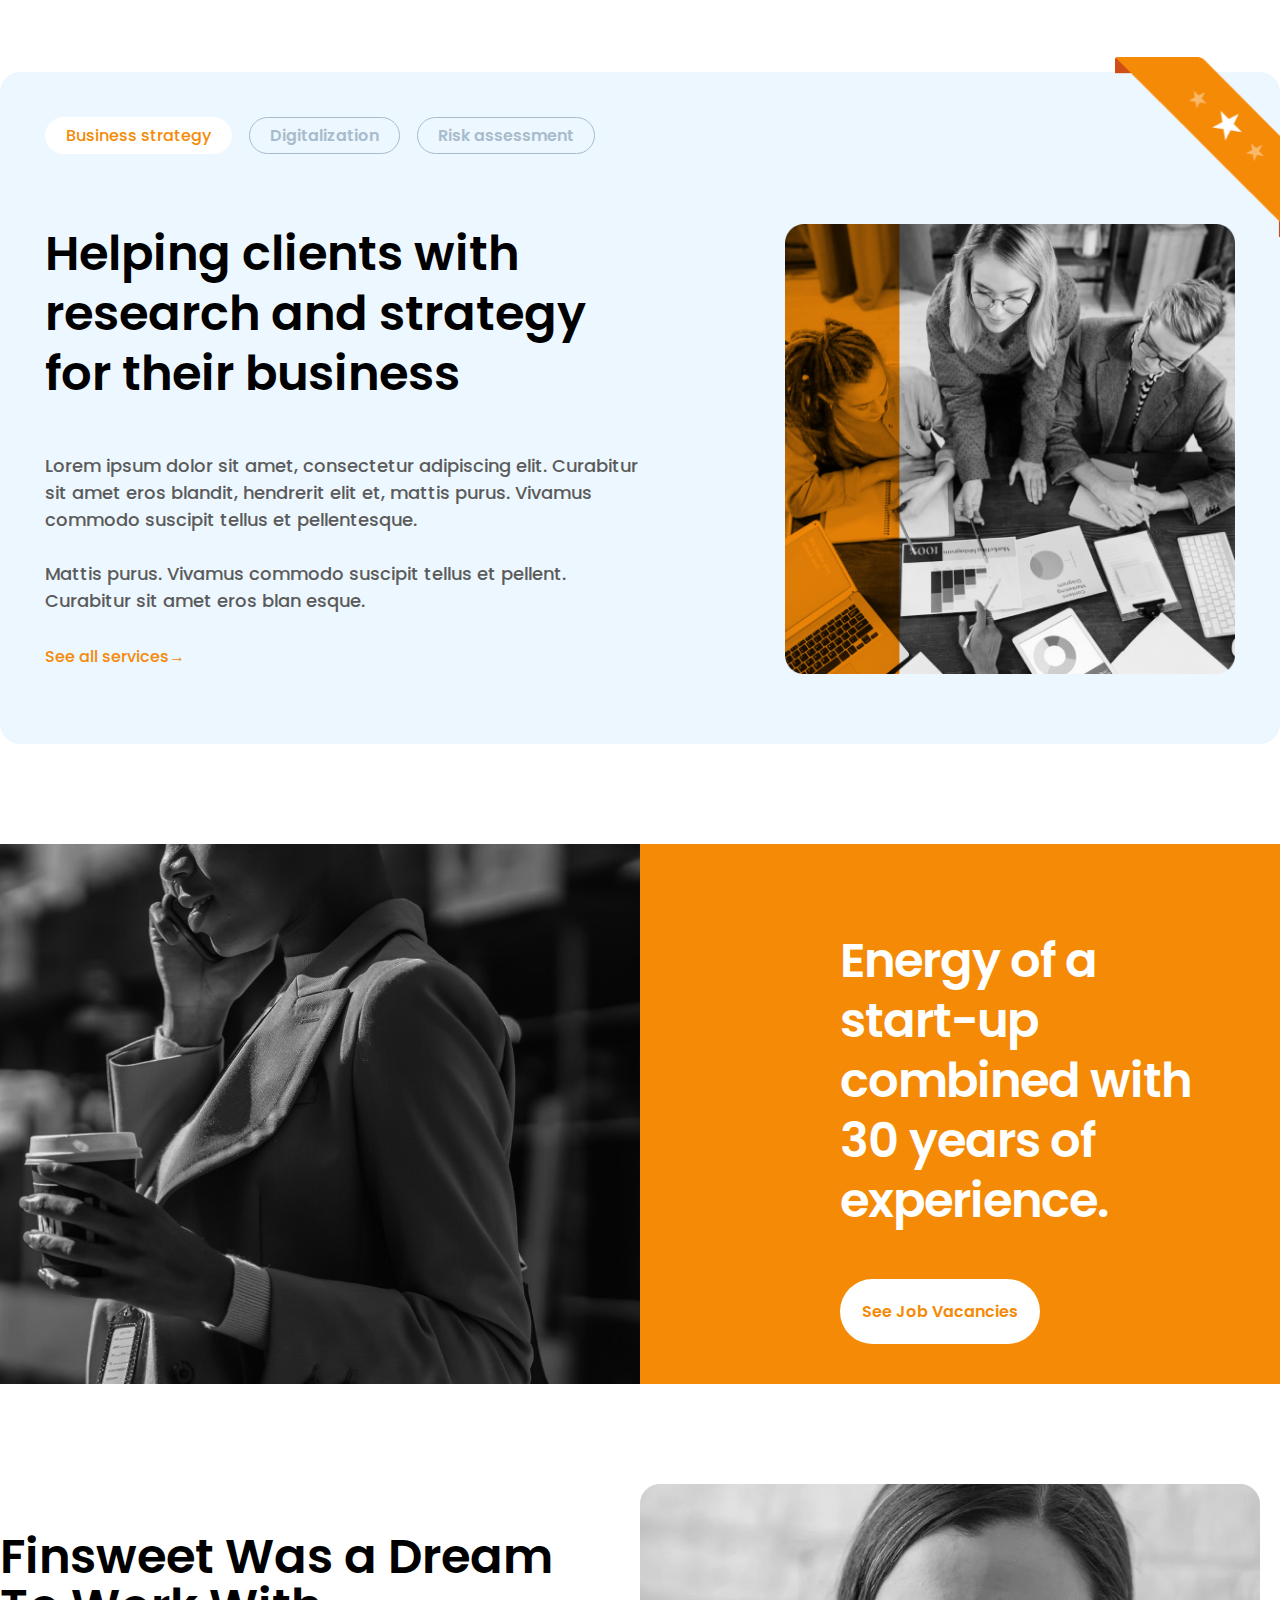
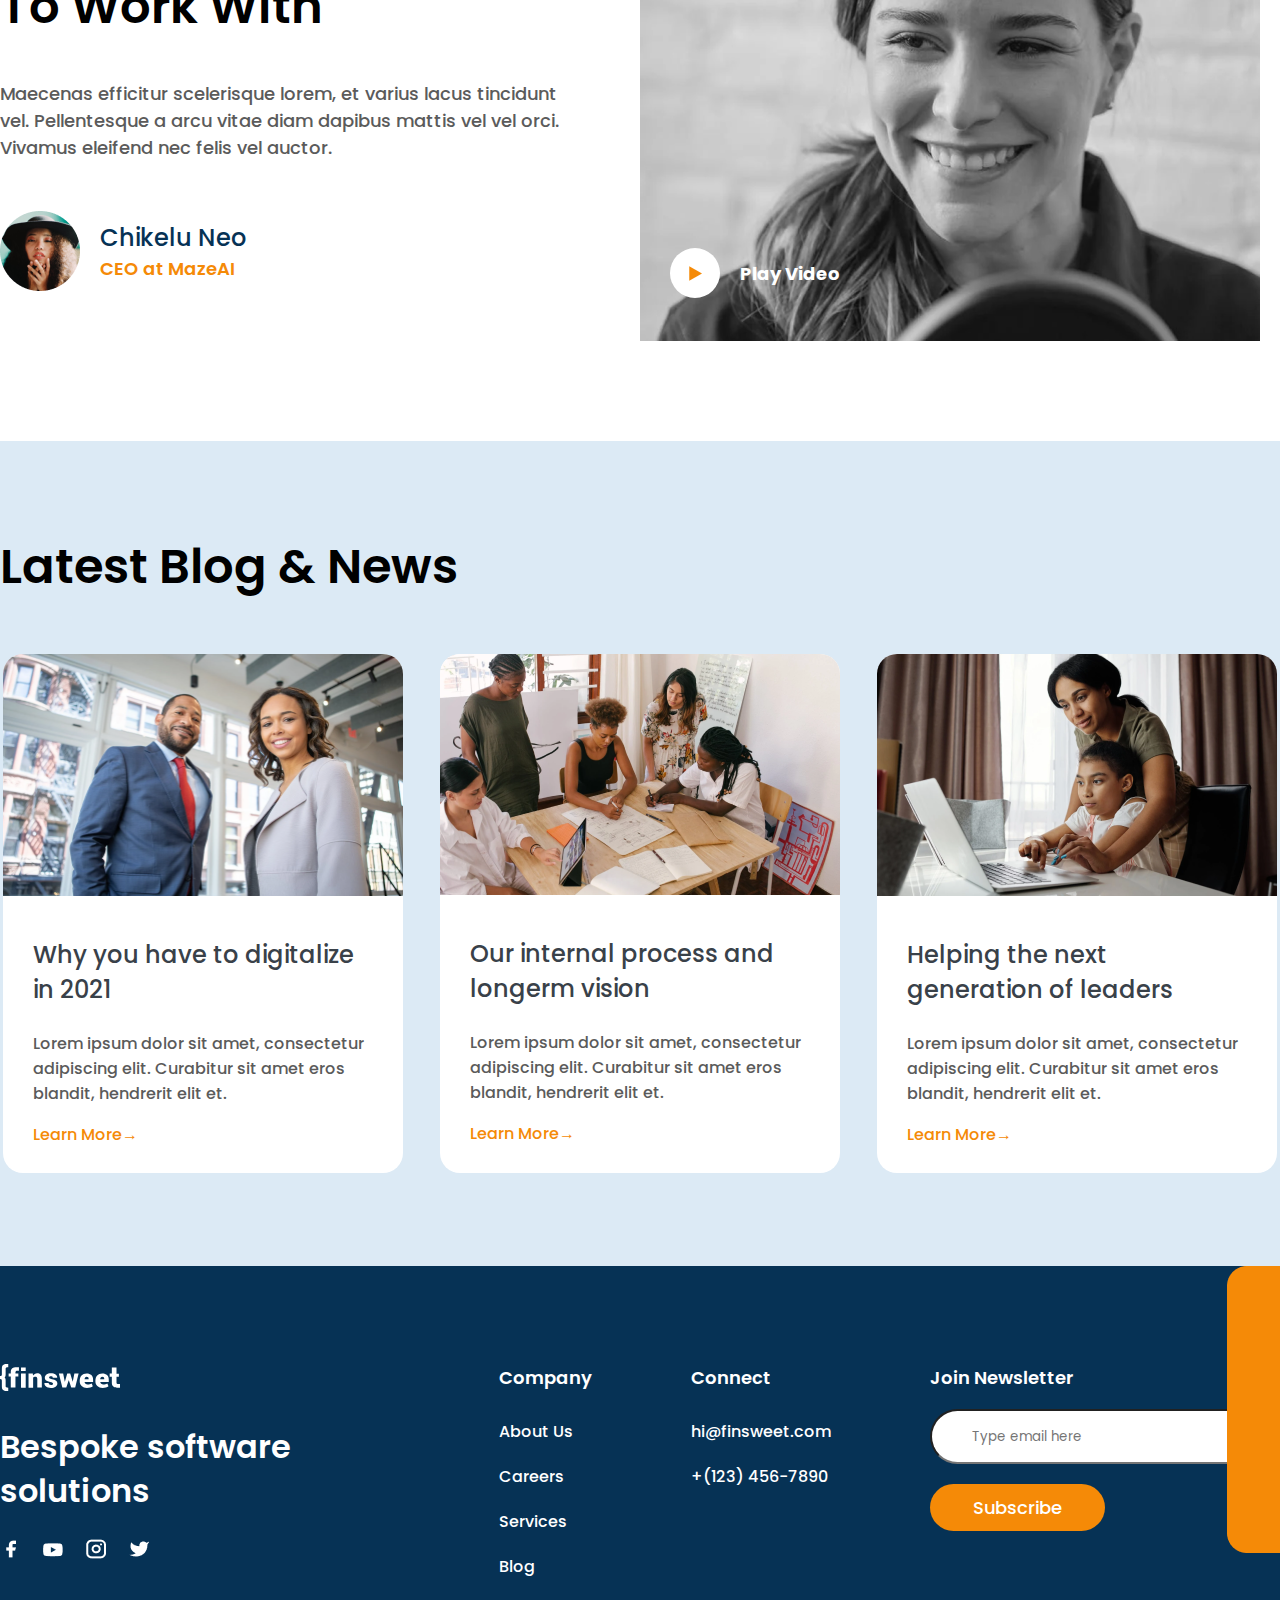
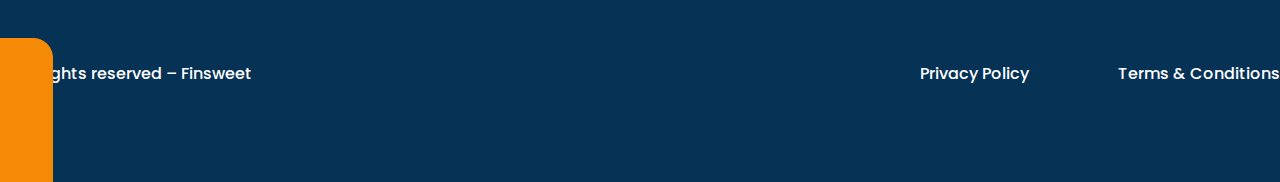
==== commit 3006a642: "final version" ====
--- a/index.html
+++ b/index.html
@@ -33,11 +33,11 @@
             <div class="navbar">
                 <nav>
                     <ul>
-                        <li><a href="../index.html">Home</a></li>
-                        <li><a href="../page/apply.html">Careers</a></li>
-                        <li><a href="../page/services.html">Services</a></li>
-                        <li><a href="../page/blog.html">Blog</a></li>
-                        <li><a href="../page/contact.html">Contact Us</a></li>
+                        <li><a href="./index.html">Home</a></li>
+                        <li><a href="./page/careers.html">Careers</a></li>
+                        <li><a href="./page/services.html">Services</a></li>
+                        <li><a href="./page/blog.html">Blog</a></li>
+                        <li><a href="./page/contact.html">Contact Us</a></li>
                     </ul>
                 </nav>
                 <div class="button"> Call to Action</div>
@@ -47,6 +47,7 @@
     <!-- HEADER ENDS HERE -->
     <!-- FIRST SECTION -->
     <section class="first ">
+
         <div class="text container">
             <div class="lefttext">
                 <h2>Prosper with our bespoke solutions</h2>
@@ -66,6 +67,7 @@
             </div>
             <img src="./img/images/header-image.png" alt="man">
         </div>
+
     </section>
     <!-- FIRST SECTION ENDS -->
     <!-- SECOND SECTION STARTS HERE -->
@@ -200,20 +202,18 @@
     <!-- FIFTH SECTION ENDS HERE -->
     <!-- SIXTH SECTION STARTS HERE -->
     <section class="sixth">
-        <div class="bw" style="background-image: url(./img/images/experience-image.png)">
-        </div>
+        <div class="black-img" style="background-image: url(./img/images/experience-image.png)">
+        </div>
+
         <div class="sixthright">
             <p class="sixthmain">Energy of a start-up combined with 30 years of experience.</p>
-
-
             <a href="#" class="seemore">See Job Vacancies</a>
-        
-</div>
         </div>
     </section>
     <!-- SIXTH SECTION ENDS HERE -->
     <!-- SEVENTH SECTION STATS HERE -->
     <section class="seventh">
+
         <div class="container video">
             <div class="seventhleft">
                 <p class="sevenmain">Finsweet Was a Dream To Work With</p>
@@ -241,7 +241,9 @@
                 </div>
 
             </div>
-        </div>
+
+        </div>
+
     </section>
     <!-- SEVENTH ENDS HERE -->
     <!-- EIGHT SECTION STARTS HERE -->
--- a/css/blog.css
+++ b/css/blog.css
@@ -80,11 +80,11 @@
     max-width: 400px;
     min-width: 300px;
     width: 100%;
-    border-radius: 25px;
+    border-radius: 20px;
     background: #EDF7FF;
-    display: flex;
+    /* display: flex;
     flex-direction: column;
-    justify-content: center;
+    justify-content: center; */
     
 }
 .article-card img{
@@ -102,6 +102,7 @@
     font-size: 1.5rem;
     color: #0D1317;
     font-weight: 500;
+    letter-spacing: -1px;
 }
 .article-card .card-explain{
     color: #5B5B5B;
--- a/css/careers.css
+++ b/css/careers.css
@@ -40,9 +40,8 @@
     font-size: 3rem;
     color: #1D3444;
 }
-.many-tables{
+.tables{
     width: 100%;
-    
     display: flex;
     flex-wrap: wrap;
     gap: 40px;
@@ -52,8 +51,8 @@
     background: #C1E4FF4D;
     display: flex;
     flex-direction: column;
-    border-radius: 30px;
-    padding: 20px;
+    border-radius: 20px;
+    padding: 32px 40px;
     max-width: 400px;
     min-width: 300px;
     width: 100%;
@@ -64,12 +63,16 @@
 .big-tab{
     font-size: 1.5rem;
     color: #0D1317;
+    margin: 0;
 }
 .small-tab{
     font-size: 1.125rem;
     color: #5B5B5B;
+    margin: 0 0 32px 0;
+    
 }
 .apply{
     color:#F58A07;
+    font-weight: 400;
 }
 /* SECOND SECTION ENDS HERE */--- a/css/main.css
+++ b/css/main.css
@@ -98,17 +98,14 @@
 }
 
 .second .article {
-    /* padding: 10px; */
     max-width: 400px;
     min-width: 300px;
     width: 100%;
     border-radius: 20px;
-    box-sizing: unset;
-    margin: 10px;
-}
-/* .second .article:nth-child(2){
-    padding: 0 1px;
-} */
+    /* box-sizing: unset; */
+    margin: 3px;
+}
+
 
 .second img {
     width:100%;
@@ -181,20 +178,17 @@
     display: flex;
     justify-content: space-between;
     align-items: center;
-    border-radius: 30px;
-    width: 100%;
     margin: 40px 0;
 }
 
 .features .feature {
     background-color: white;
-    border: 1px solid white;
     border-radius: 20px;
     padding: 30px;
     max-width: 400px;
     min-width: 300px;
-
-    height: 270px;
+    width: 100%;
+    margin: 3px;
 }
 
 .feature .simple{
@@ -370,15 +364,14 @@
     margin: 100px 0;
 }
 
-.bw {
-    /* background-image: url(./img/images/experience-image.png); */
+.black-img {
     width: 50%;
     background-size: cover;
     
 }
 
 .sixthright {
-    width: 50%;
+    max-width: 50%;
     background-color: #F58A07;
     flex-direction: column;
     display: flex;
@@ -391,10 +384,9 @@
     color: white;
     font-size: 3rem;
     font-weight: 600;
-    
     letter-spacing: -1px;
     line-height: 60px;
-
+    min-width: 400px;
 }
 
 .sixth .seemore {
@@ -406,6 +398,7 @@
     background: white;
     text-align: center;
     padding: 20px;
+    min-width: 200px;
     
     
 }
@@ -501,15 +494,20 @@
 }
 .art{
     background-color: white;
-    border-radius: 25px;
-    width: 400px;
-    display: flex;
+    border-radius: 20px;
+    max-width: 400px;
+    min-width: 300px;
+    width: 100%;
+    margin: 3px;
+    /* display: flex;
     flex-direction: column;
-    justify-content: center;
+    justify-content: center; */
 }
 .eight .big-article img{
-    width:400px;
-    border-radius: 25px 25px 0 0;
+    width:100%;
+    max-width: 400px;
+    min-width: 300px;
+    border-radius: 20px 20px 0 0;
 }
 .eight h3{
     font-size: 3rem;
